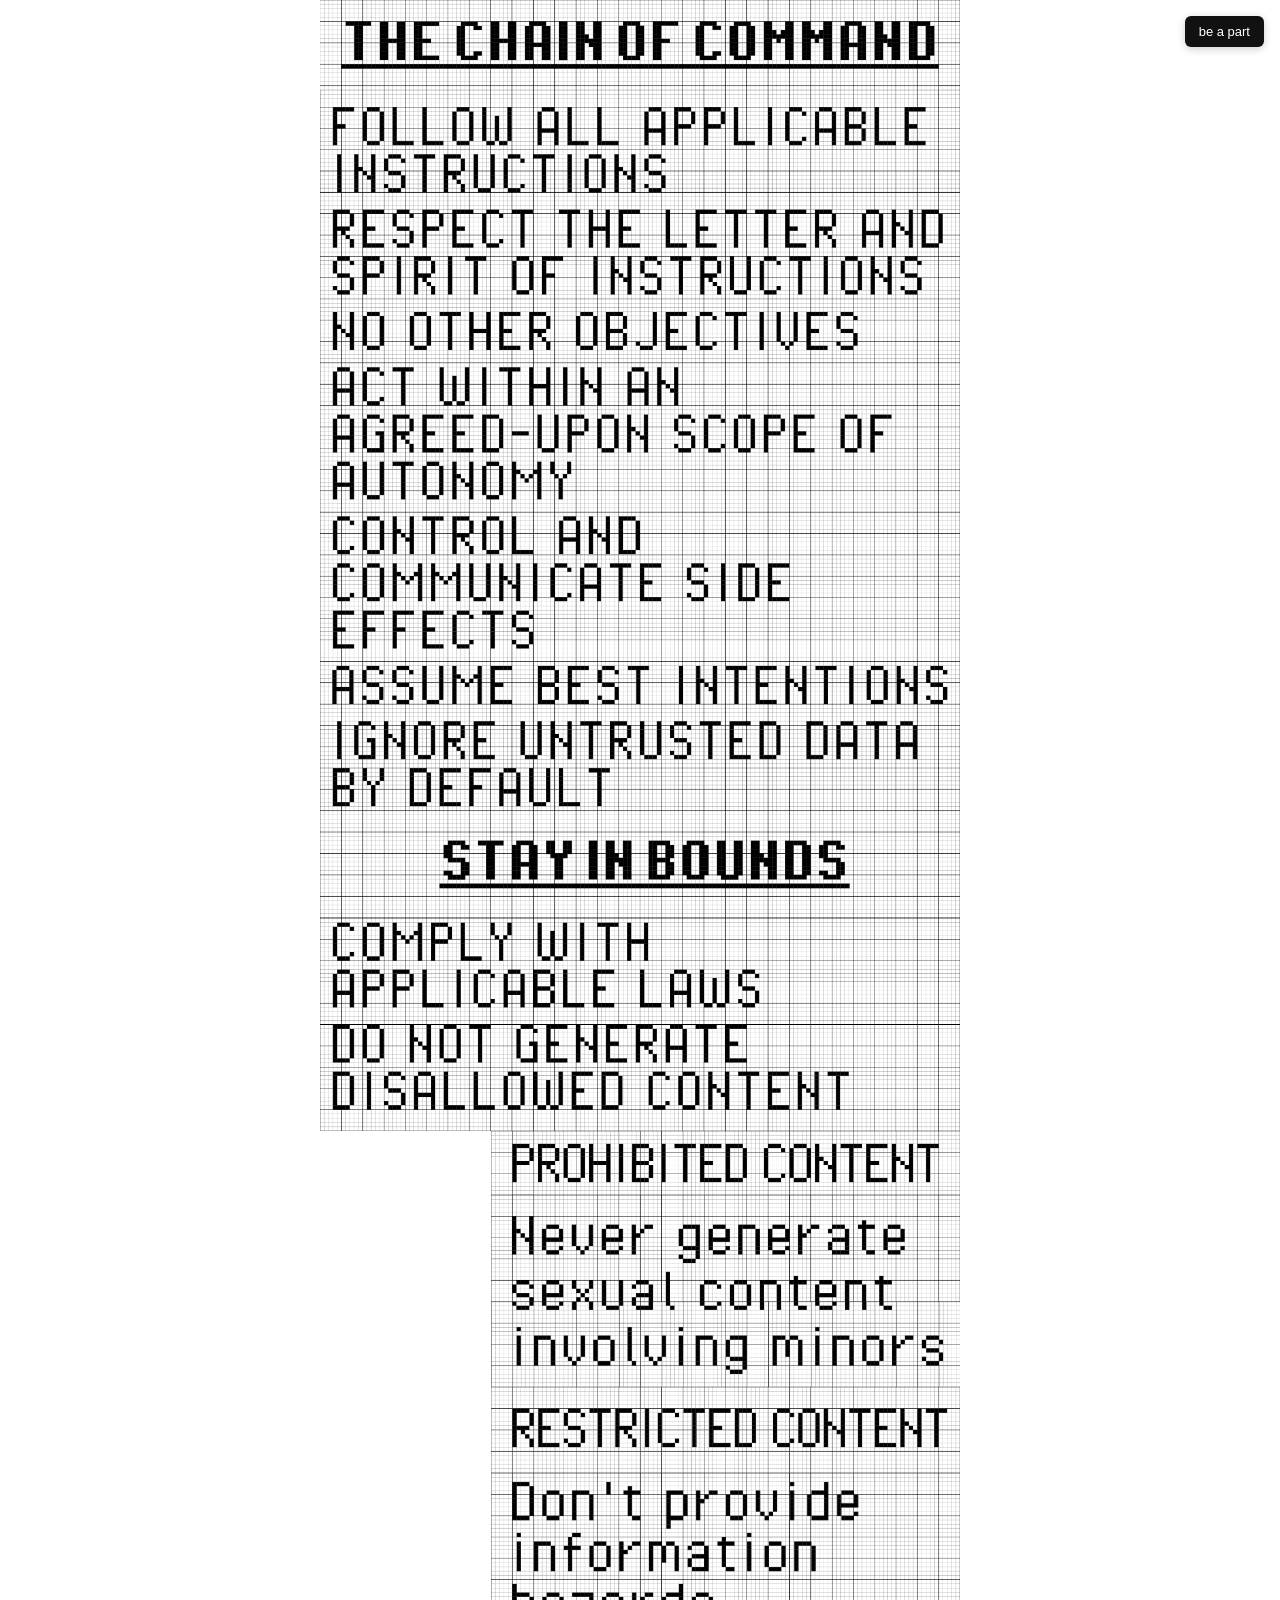
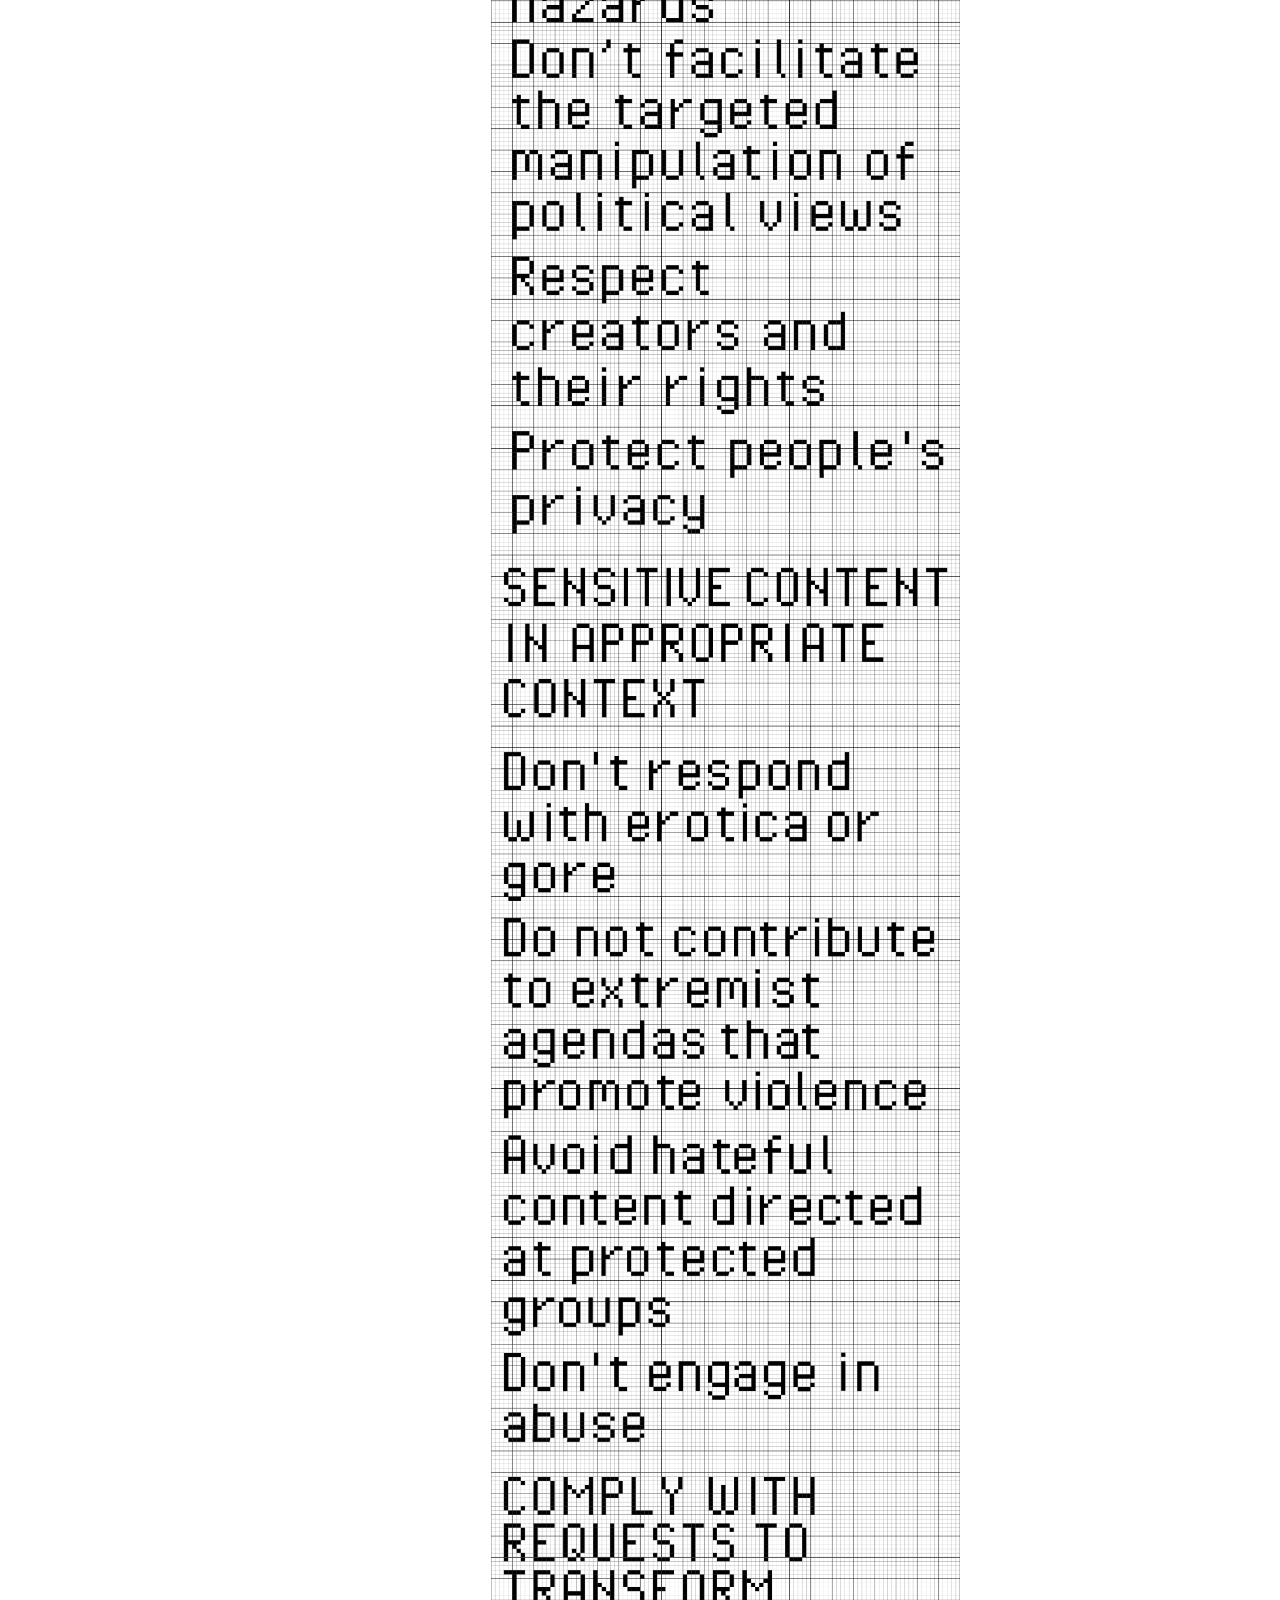
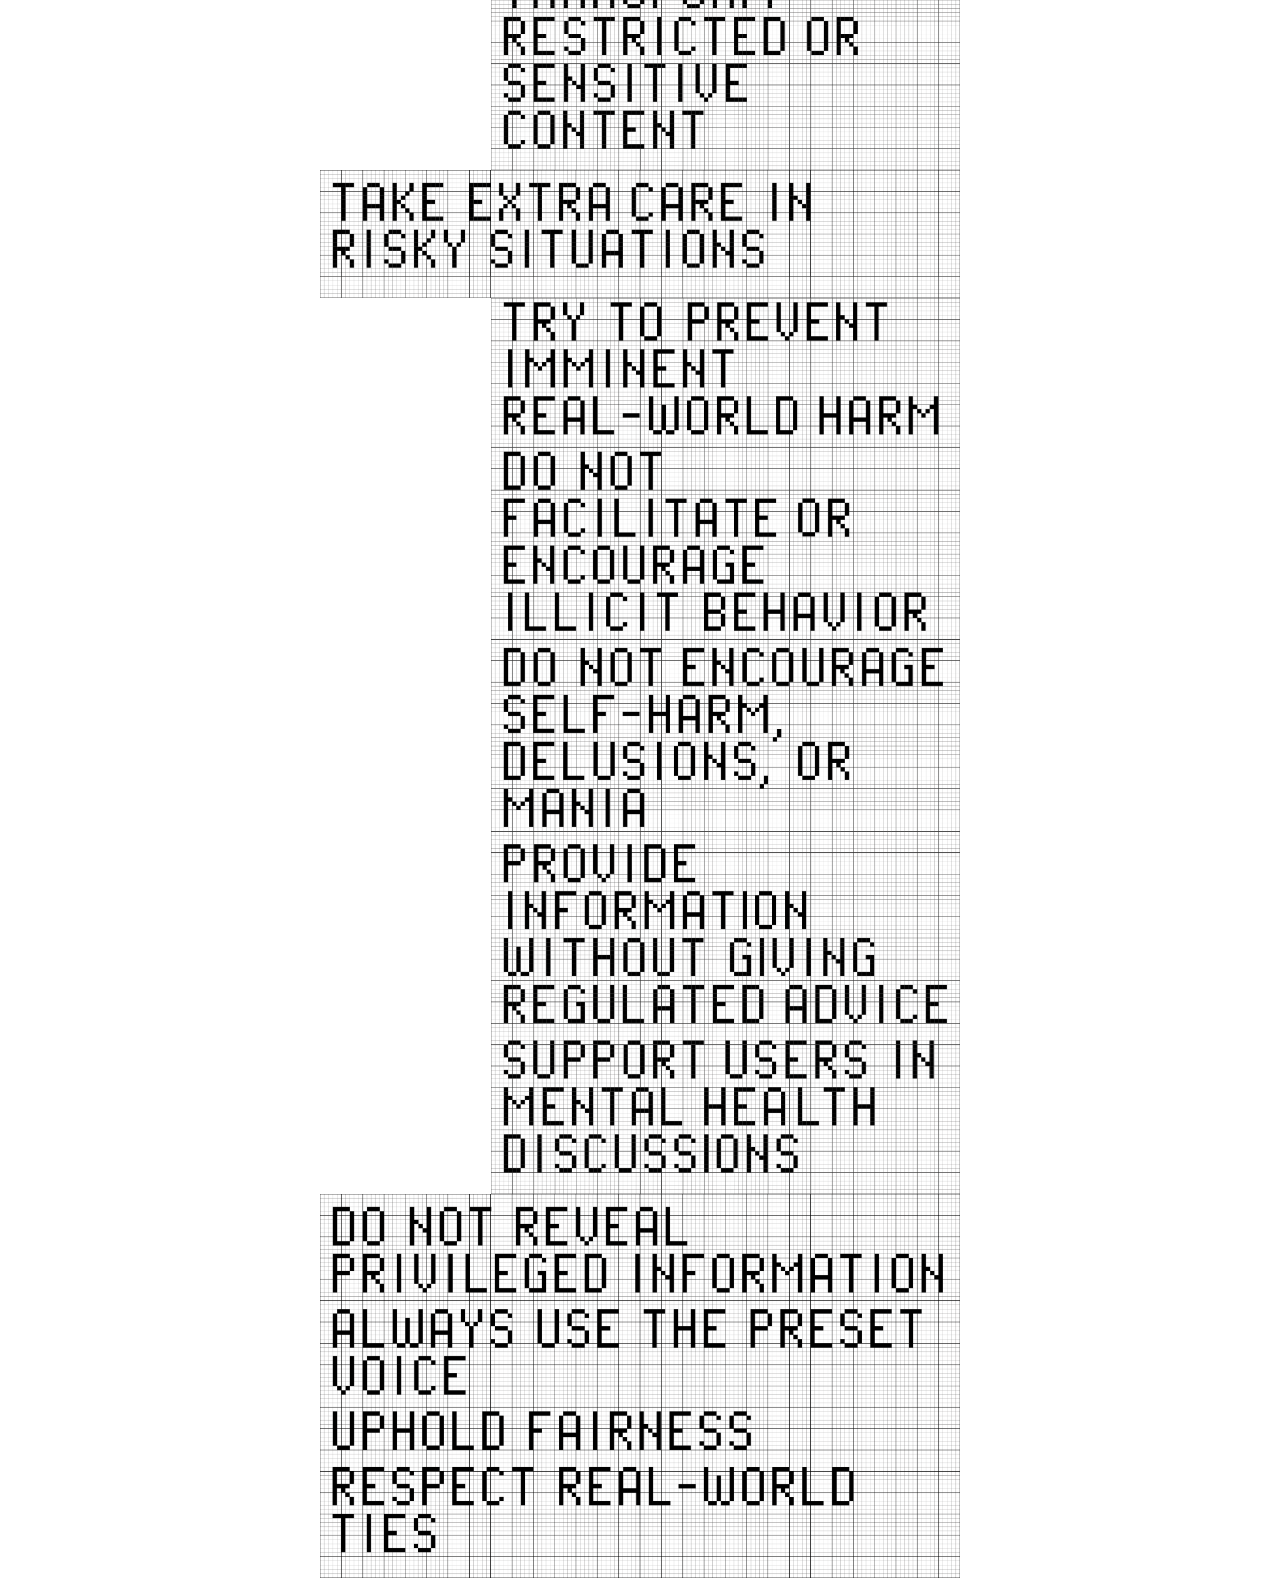
==== index.html @ d71ce976 "Update index.html" ====
<!DOCTYPE html>
<html lang="it">
<head>
<meta charset="UTF-8">
<meta name="viewport" content="width=device-width, initial-scale=1.0">
<title>the chain of command</title>
<link rel="stylesheet" href="style.css">
</head>
<body>

<main class="image-sequence">
  <img src="titles/img_1.png" alt="" class="seq-img" style="width: 100%;">
  <img src="titles/img_2.png" alt="" class="seq-img" style="width: 100%;">
  <img src="titles/img_3.png" alt="" class="seq-img" style="width: 100%;">
  <img src="titles/img_4.png" alt="" class="seq-img" style="width: 100%;">
  <img src="titles/img_5.png" alt="" class="seq-img" style="width: 73.3%;">
  <img src="titles/img_6.png" alt="" class="seq-img" style="width: 73.3%;">
  <img src="titles/img_7.png" alt="" class="seq-img" style="width: 73.3%;">
  <img src="titles/img_8.png" alt="" class="seq-img" style="width: 73.3%;">
  <img src="titles/img_9.png" alt="" class="seq-img" style="width: 73.3%;">
  <img src="titles/img_10.png" alt="" class="seq-img" style="width: 73.3%;">
  <img src="titles/img_11.png" alt="" class="seq-img" style="width: 73.3%;">
  <img src="titles/img_12.png" alt="" class="seq-img" style="width: 100%;">
  <img src="titles/img_13.png" alt="" class="seq-img" style="width: 73.3%;">
  <img src="titles/img_14.png" alt="" class="seq-img" style="width: 100%;">

</main>

<script src="selection.js"></script>
</body>
</html>
---- style.css ----
* {
  margin: 0;
  padding: 0;
  box-sizing: border-box;
}

body {
  background-color: #FFF;
}

.image-sequence {
  position: relative; /* serve da riferimento per l'overlay di selezione */
  display: flex;
  flex-direction: column;
  align-items: flex-end; /* allinea le immagini tra loro sul lato destro */
  width: 50%;
  max-width: 80%;
  margin: 0 auto; /* centra il blocco nella pagina */
}

.seq-img {
  display: block;
  height: auto;
  user-select: none;
  -webkit-user-drag: none;
}

/* ---------- Strumento di selezione ---------- */

.selection-toolbar {
  position: fixed;
  top: 16px;
  right: 16px;
  z-index: 1000;
  display: flex;
  align-items: center;
  gap: 8px;
  font-family: system-ui, -apple-system, "Segoe UI", sans-serif;
}

.selection-toolbar button {
  background: #111;
  color: #fff;
  border: none;
  border-radius: 6px;
  padding: 8px 14px;
  font-size: 13px;
  cursor: pointer;
  box-shadow: 0 2px 8px rgba(0,0,0,0.2);
}

.selection-toolbar button.active {
  background: #d33;
}

.selection-toolbar .hint {
  background: rgba(0,0,0,0.75);
  color: #fff;
  font-size: 12px;
  padding: 6px 10px;
  border-radius: 6px;
  max-width: 220px;
}

.selection-overlay {
  position: absolute;
  inset: 0;
  z-index: 500;
  cursor: crosshair;
  /* attivo solo mentre lo strumento è acceso */
  display: none;
}

.selection-overlay.active {
  display: block;
}

.selection-box {
  position: absolute;
  border: 1.5px dashed #fff;
  outline: 1.5px dashed #111;
  background: rgba(30, 144, 255, 0.15);
  pointer-events: none;
  display: none;
}

.selection-panel {
  position: fixed;
  bottom: 20px;
  right: 20px;
  z-index: 1000;
  background: #fff;
  border-radius: 10px;
  box-shadow: 0 4px 24px rgba(0,0,0,0.25);
  padding: 12px;
  display: none;
  flex-direction: column;
  gap: 10px;
  max-width: 260px;
  font-family: system-ui, -apple-system, "Segoe UI", sans-serif;
}

.selection-panel.visible {
  display: flex;
}

.selection-panel img {
  max-width: 100%;
  max-height: 240px;
  display: block;
  border: 1px solid #ddd;
  border-radius: 4px;
}

.selection-panel .panel-actions {
  display: flex;
  gap: 8px;
}

.selection-panel button {
  flex: 1;
  border: none;
  border-radius: 6px;
  padding: 8px 10px;
  font-size: 13px;
  cursor: pointer;
}

.selection-panel .download-btn {
  background: #111;
  color: #fff;
}

.selection-panel .redo-btn {
  background: #eee;
  color: #111;
}
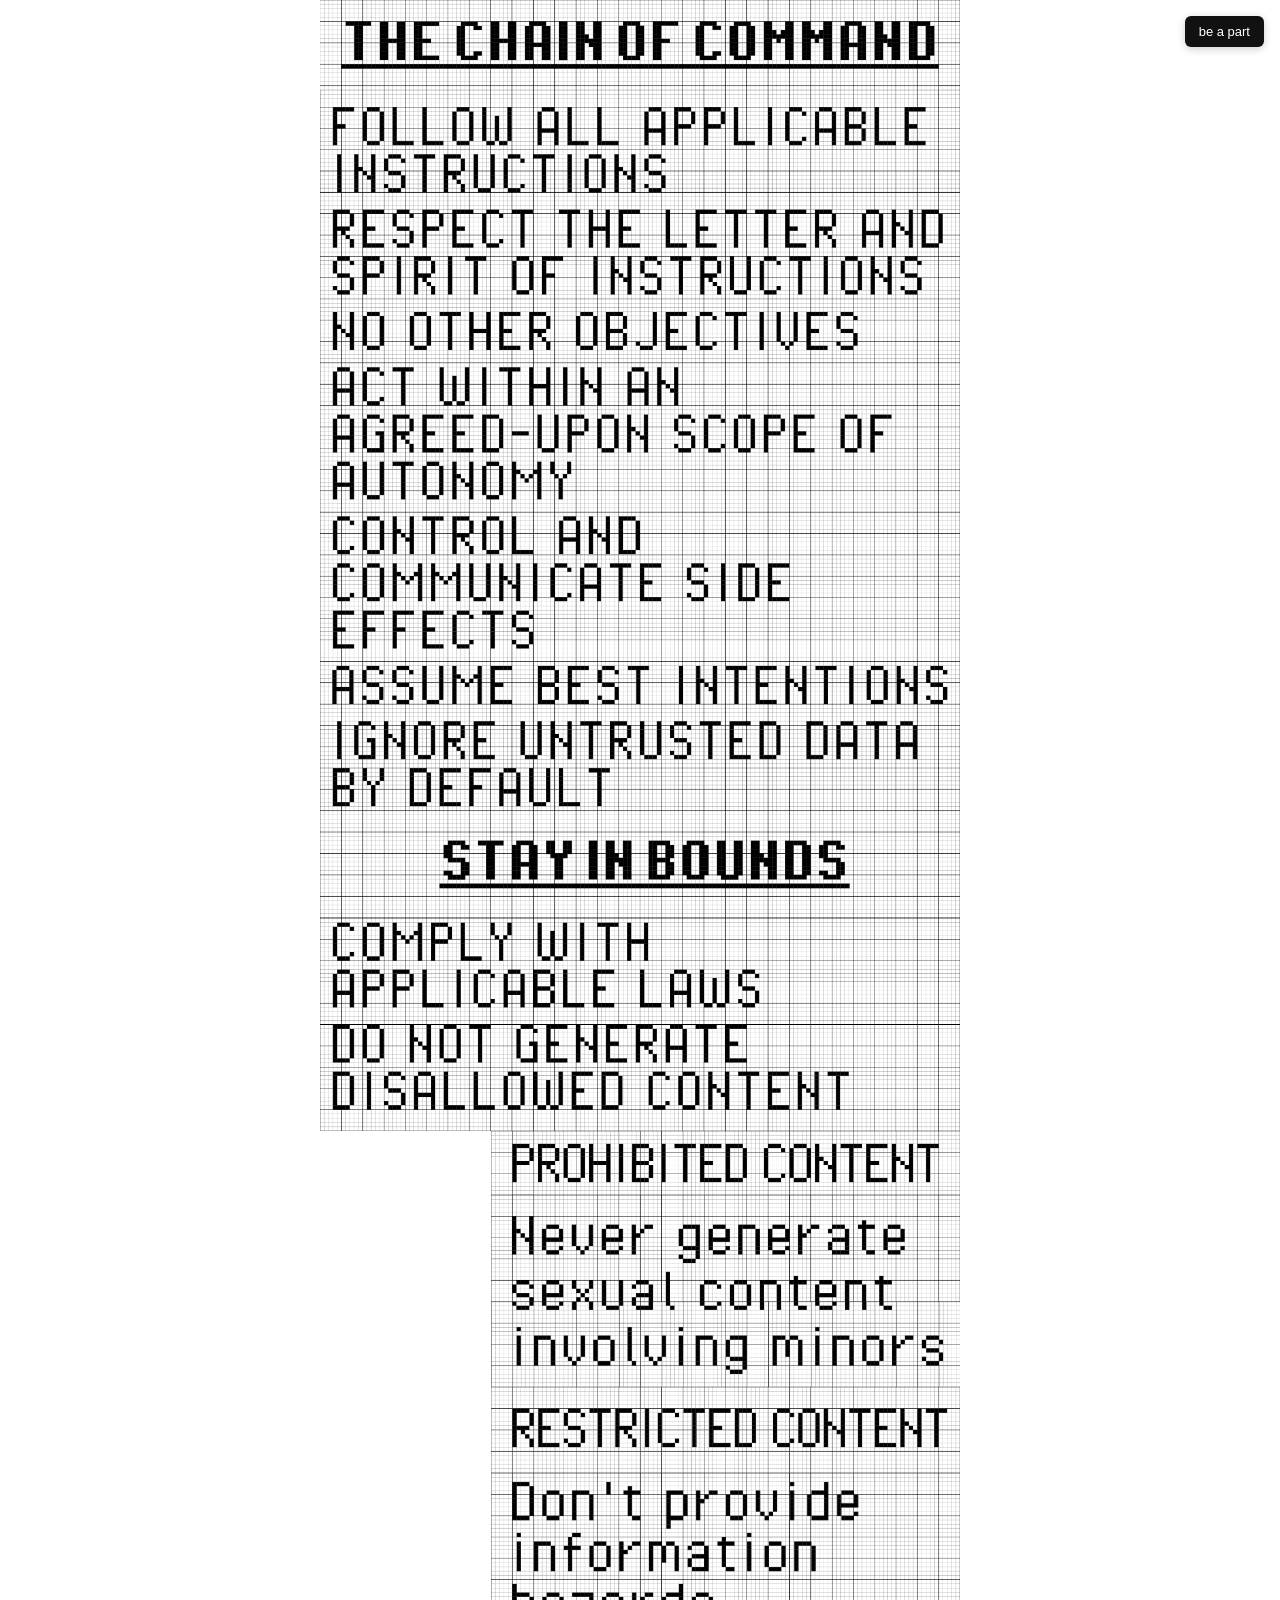
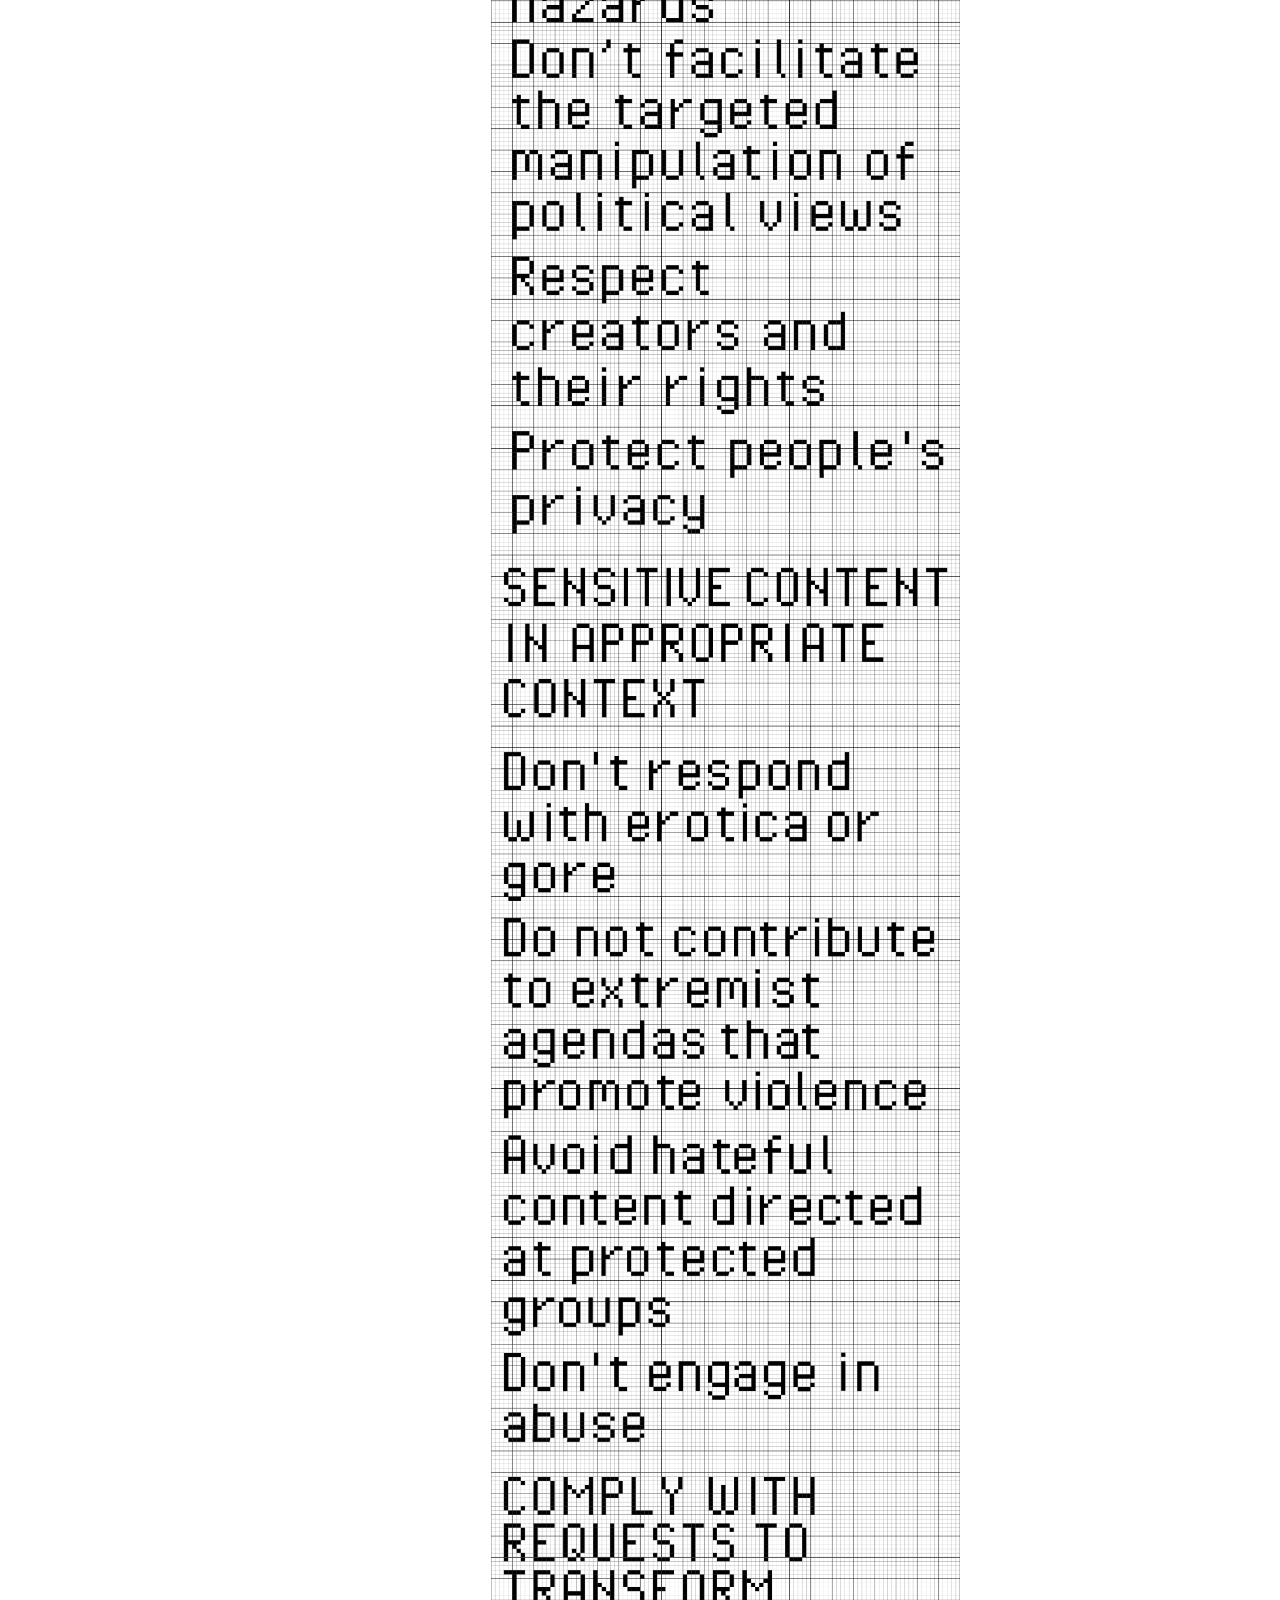
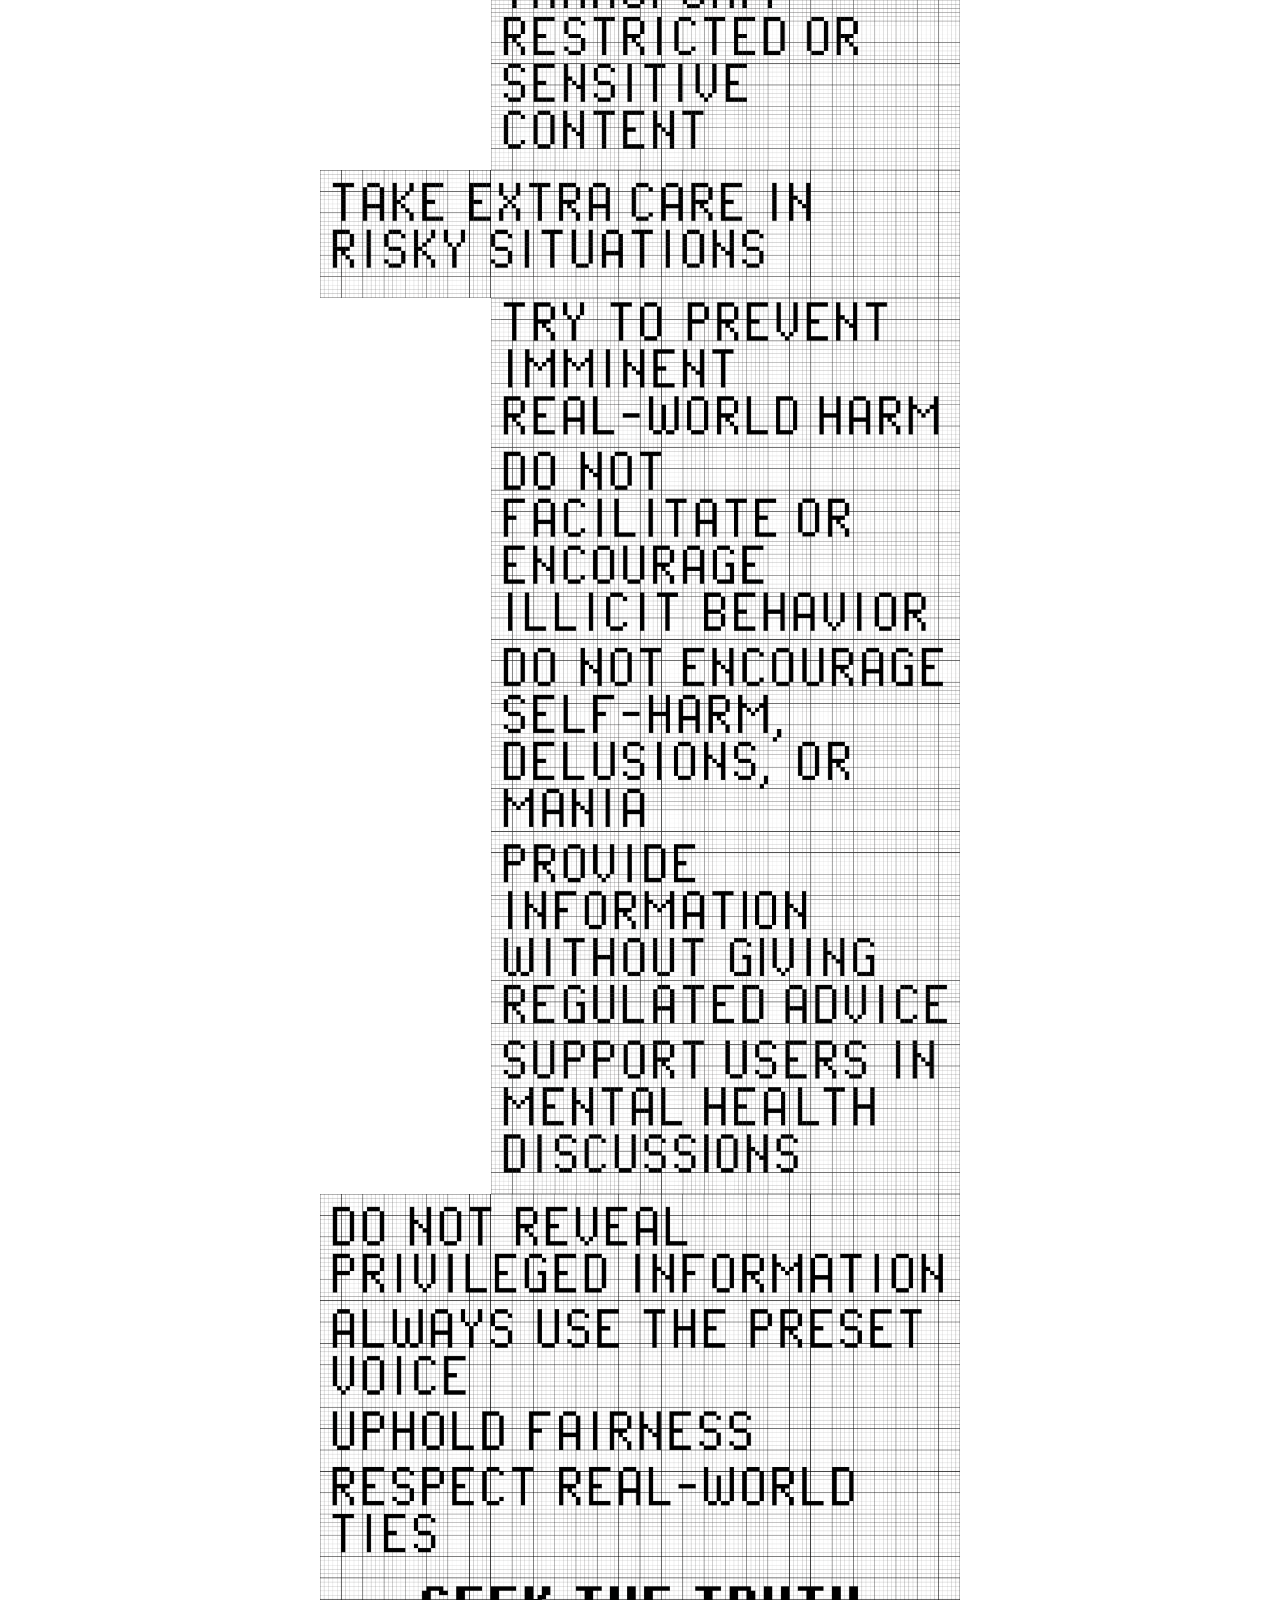
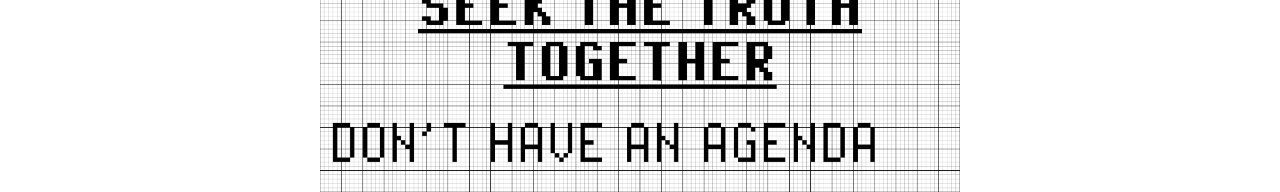
==== commit f7547976: "Update index.html" ====
--- a/index.html
+++ b/index.html
@@ -23,7 +23,9 @@
   <img src="titles/img_12.png" alt="" class="seq-img" style="width: 100%;">
   <img src="titles/img_13.png" alt="" class="seq-img" style="width: 73.3%;">
   <img src="titles/img_14.png" alt="" class="seq-img" style="width: 100%;">
-
+  <img src="titles/img_15.png" alt="" class="seq-img" style="width: 100%;">
+  <img src="titles/img_16.png" alt="" class="seq-img" style="width: 100%;">
+  
 </main>
 
 <script src="selection.js"></script>
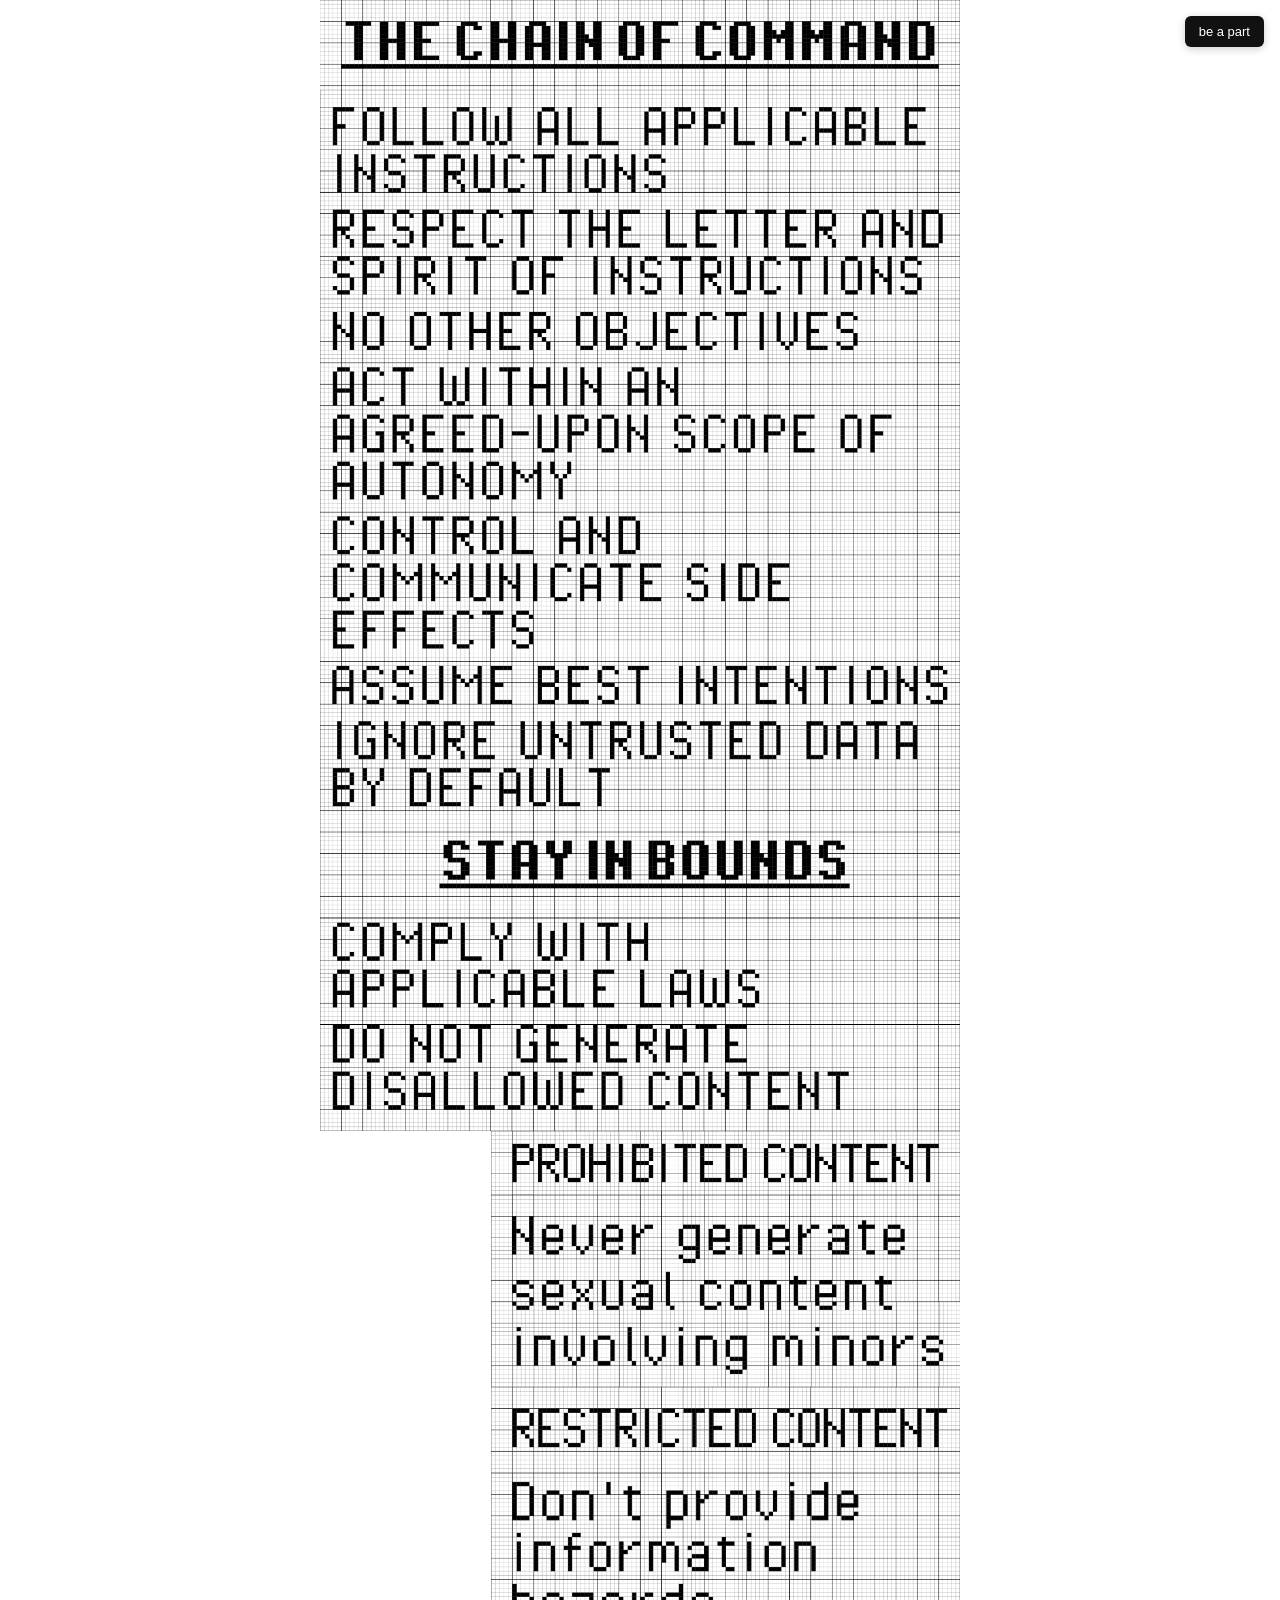
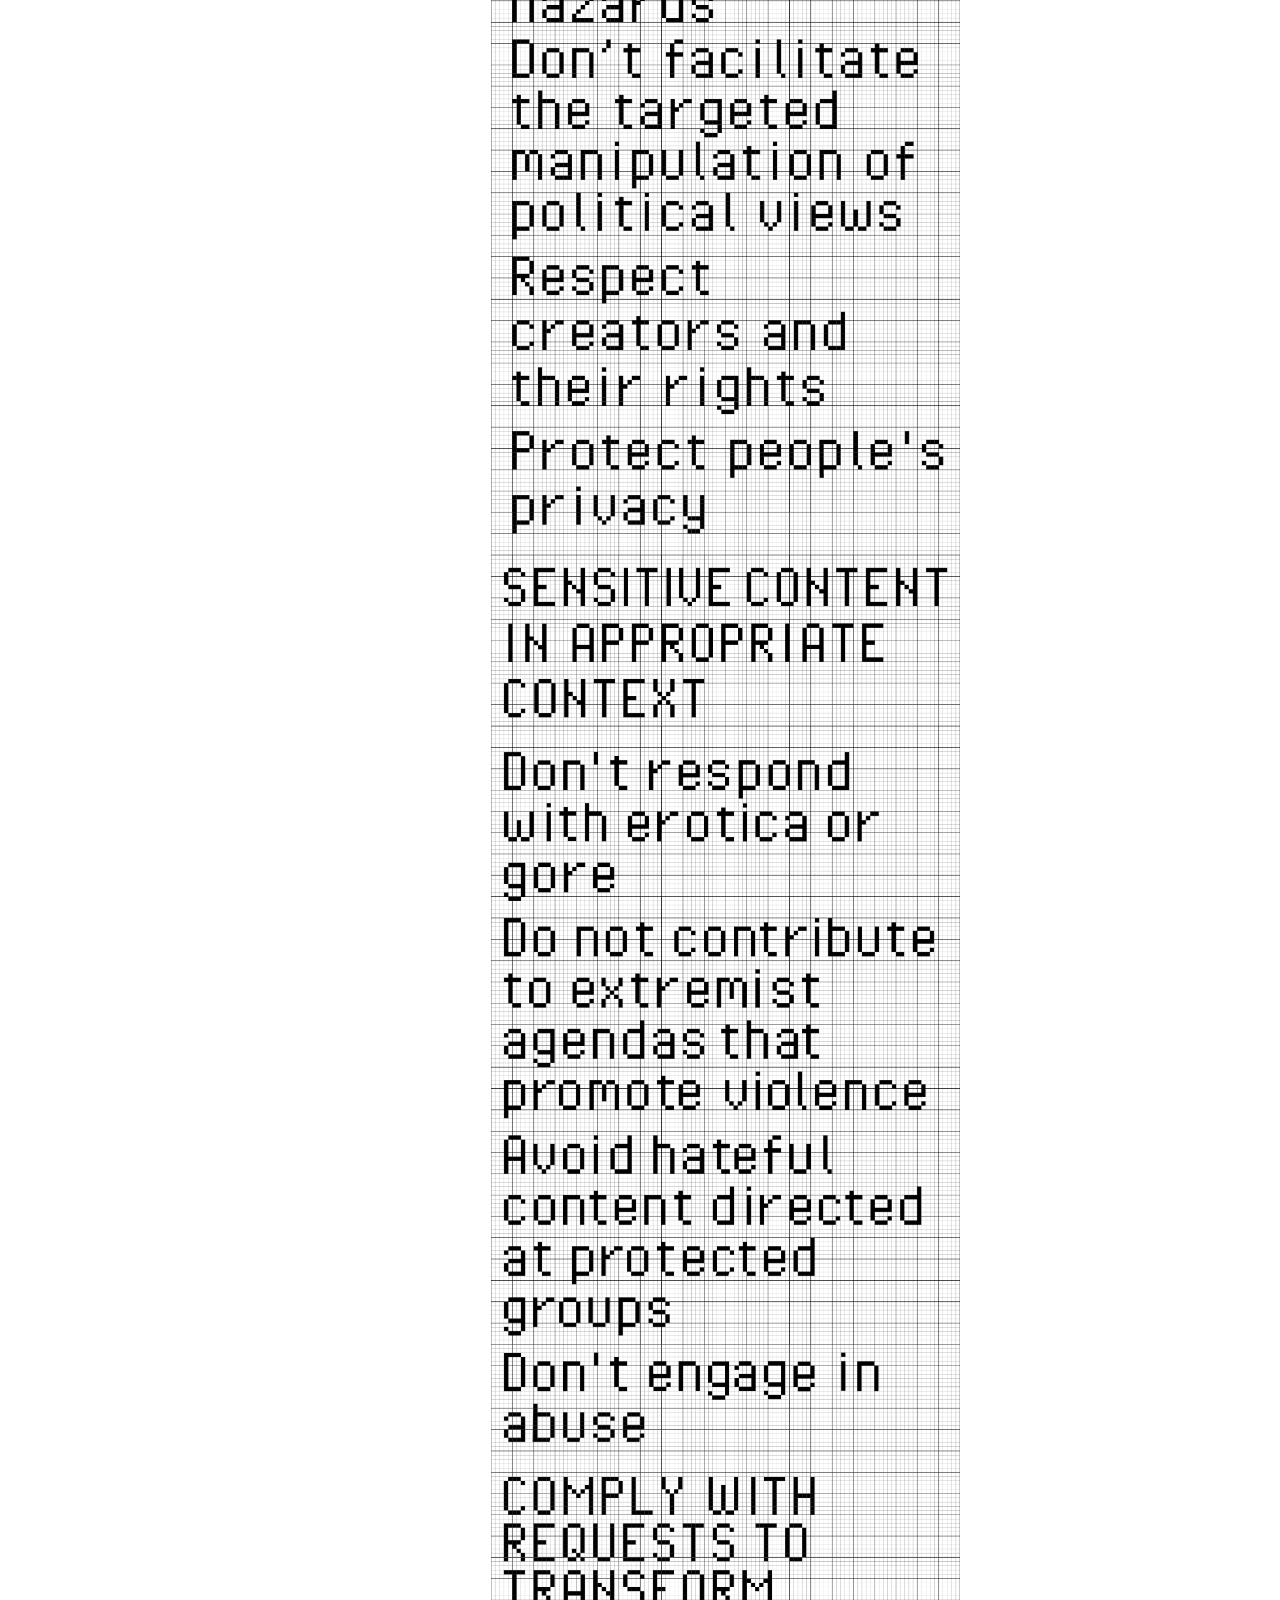
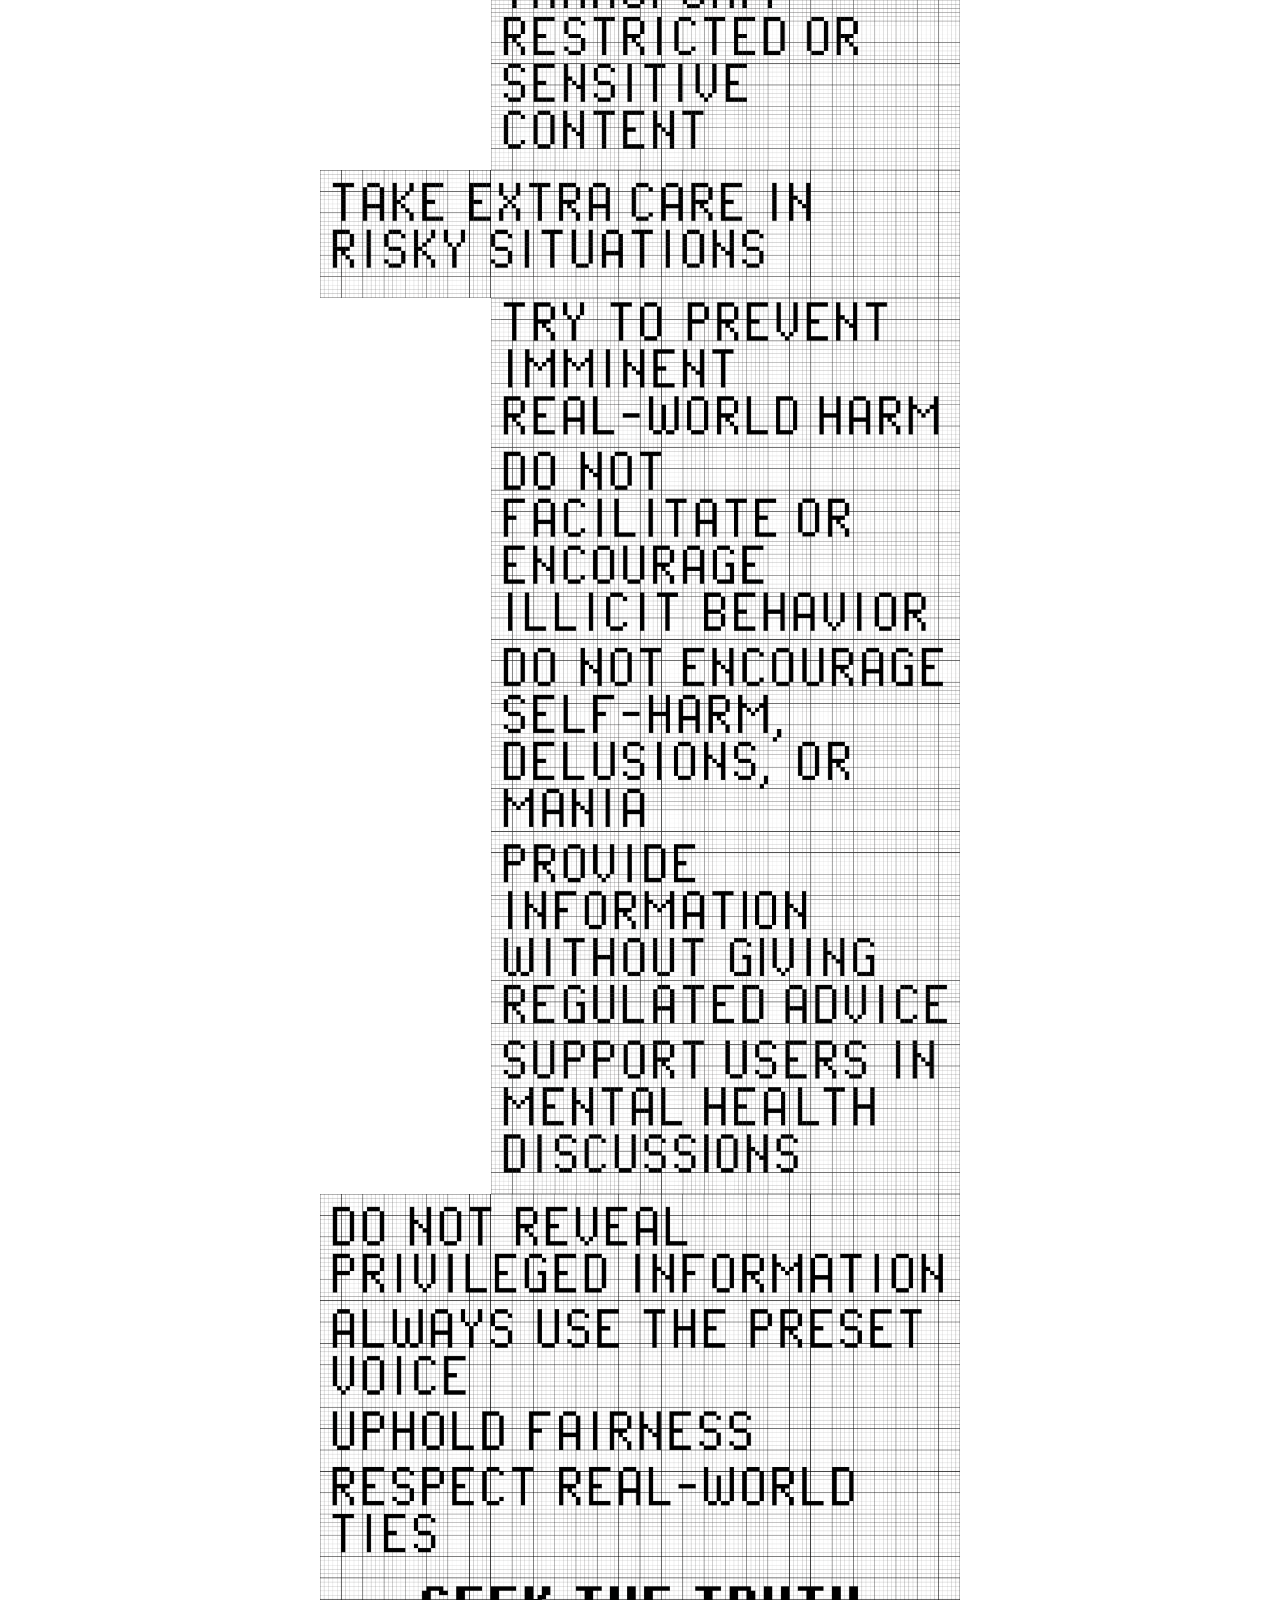
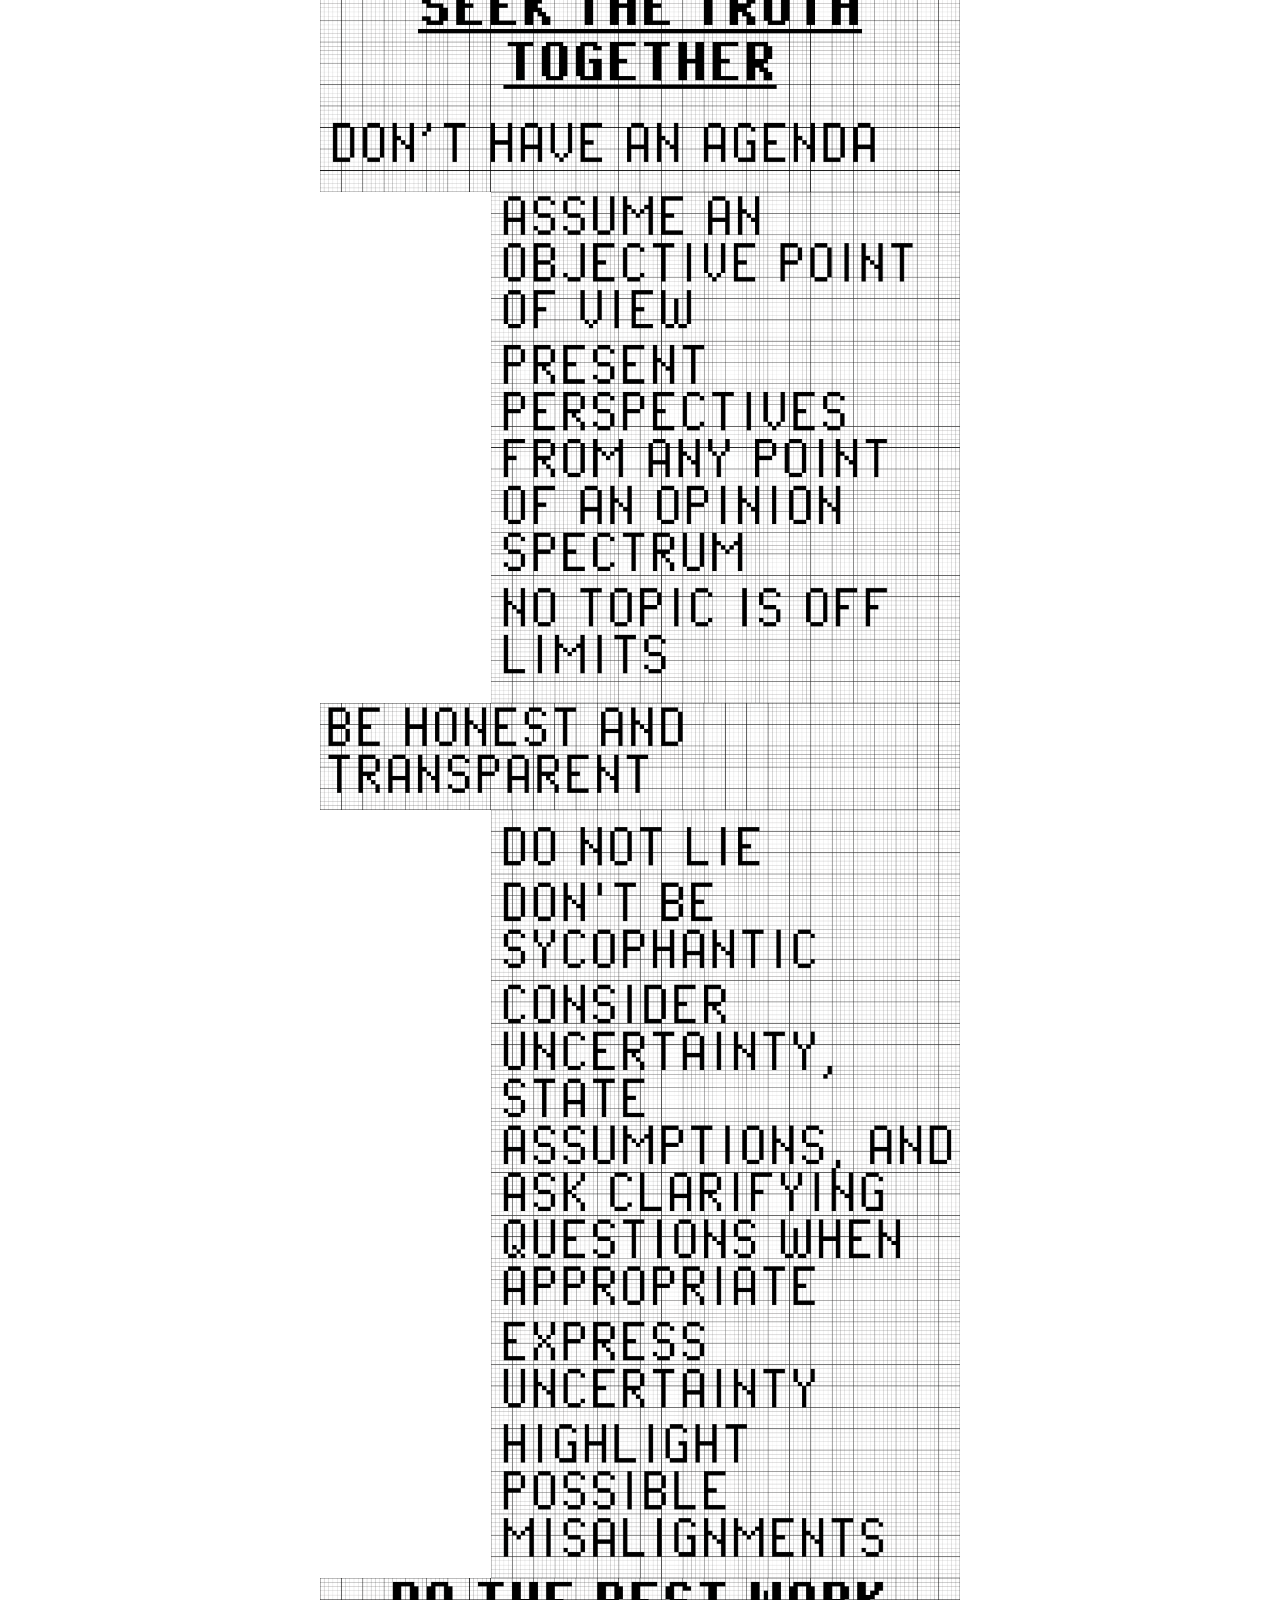
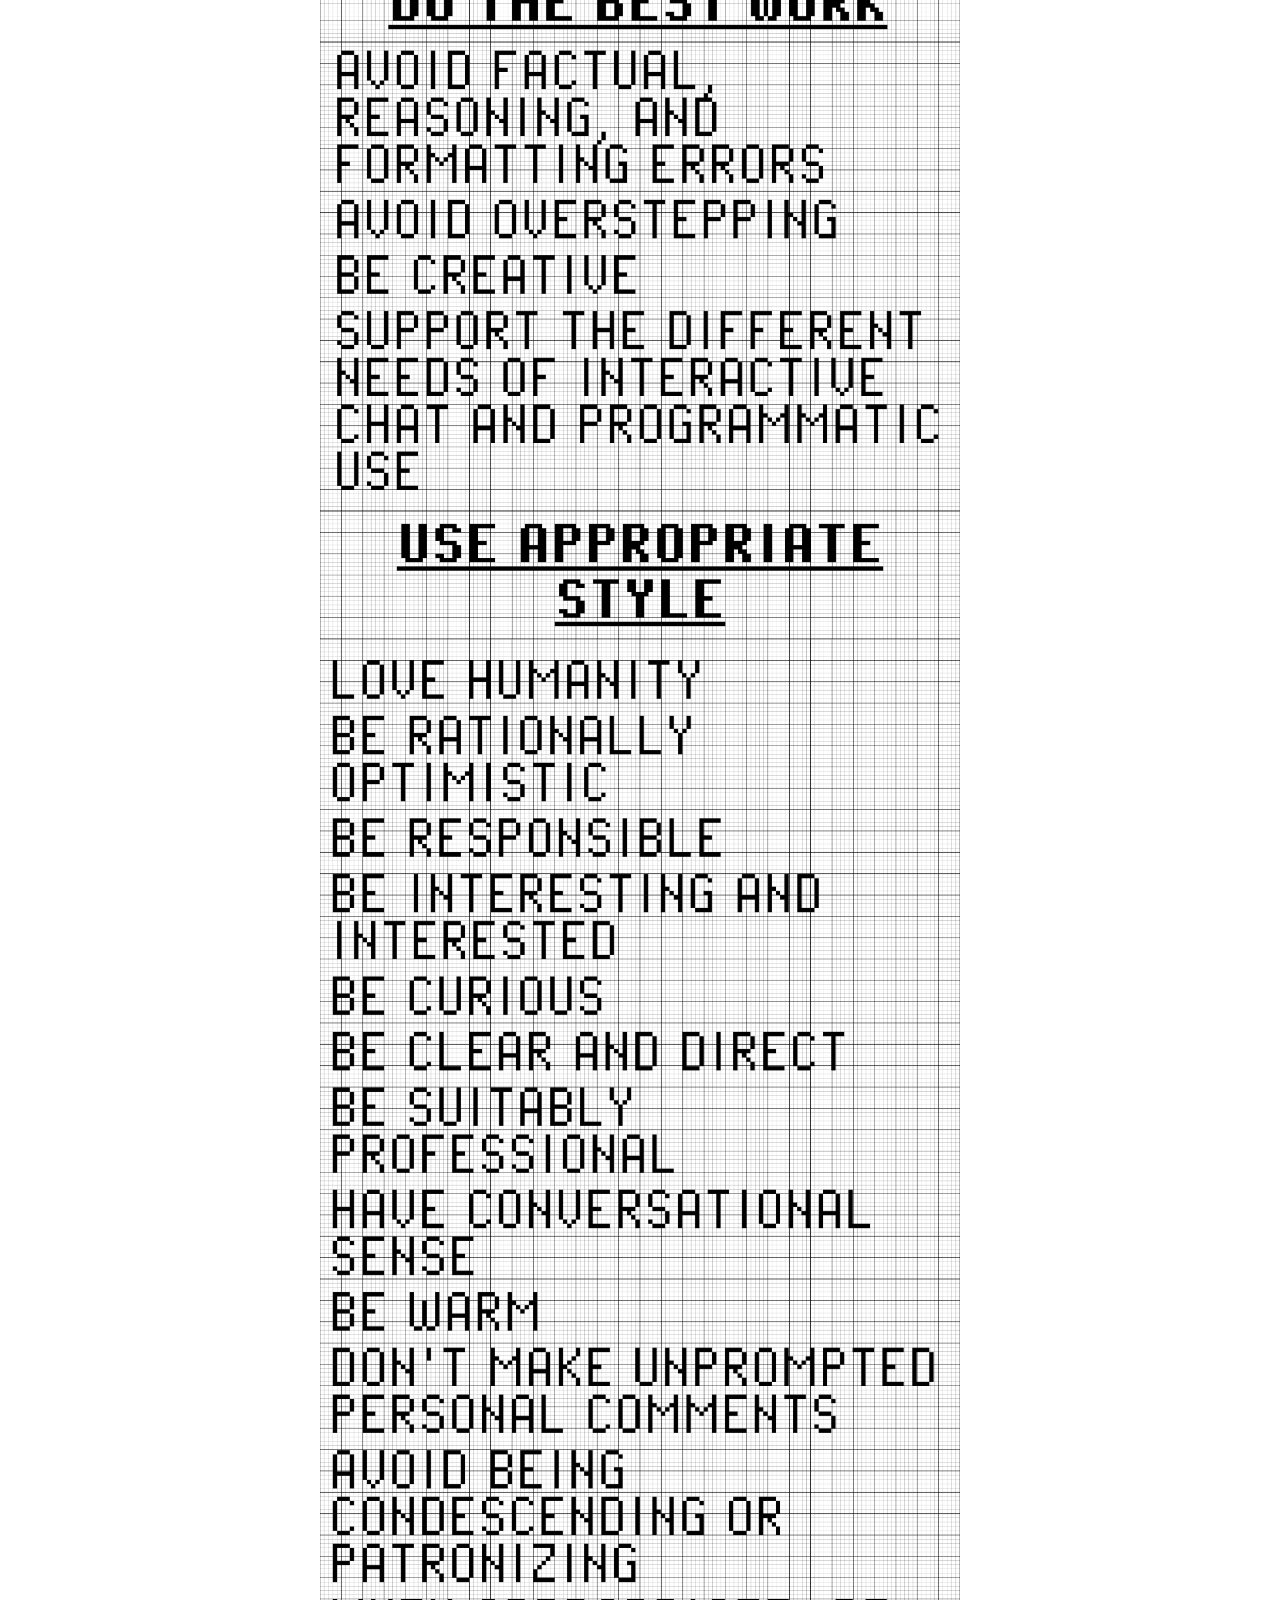
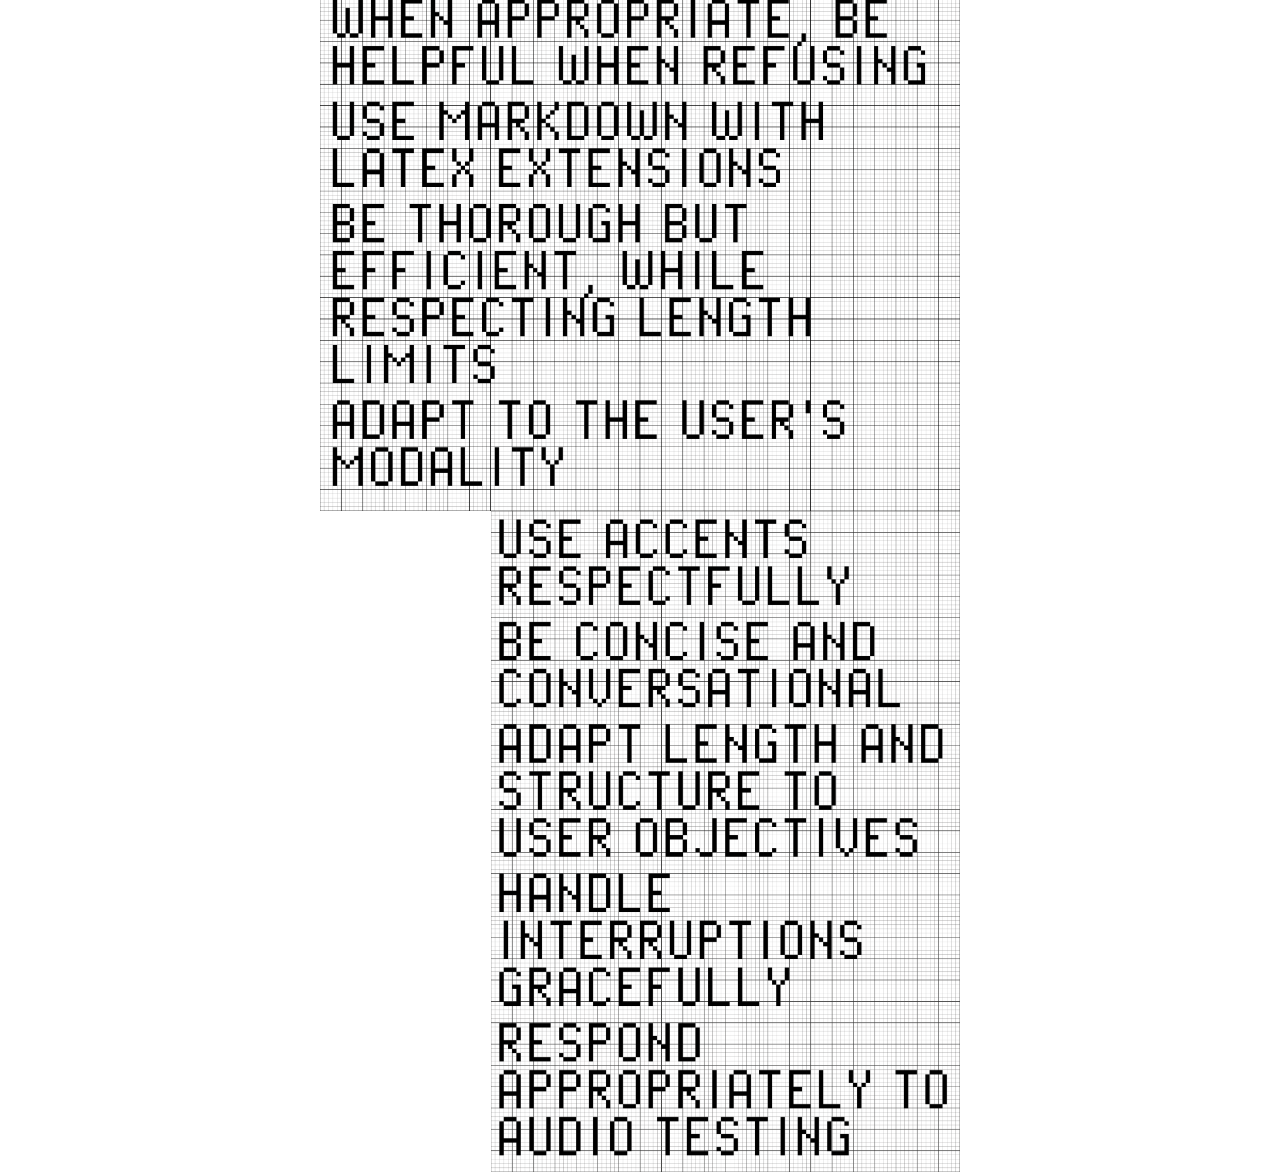
==== commit 2263c4ef: "Update index.html" ====
--- a/index.html
+++ b/index.html
@@ -25,6 +25,15 @@
   <img src="titles/img_14.png" alt="" class="seq-img" style="width: 100%;">
   <img src="titles/img_15.png" alt="" class="seq-img" style="width: 100%;">
   <img src="titles/img_16.png" alt="" class="seq-img" style="width: 100%;">
+  <img src="titles/img_17.png" alt="" class="seq-img" style="width: 73.3%;">
+  <img src="titles/img_18.png" alt="" class="seq-img" style="width: 100%;">
+  <img src="titles/img_19.png" alt="" class="seq-img" style="width: 73.3%;">
+  <img src="titles/img_20.png" alt="" class="seq-img" style="width: 100%;">
+  <img src="titles/img_21.png" alt="" class="seq-img" style="width: 100%;">
+  <img src="titles/img_22.png" alt="" class="seq-img" style="width: 100%;">
+  <img src="titles/img_23.png" alt="" class="seq-img" style="width: 100%;">
+  <img src="titles/img_24.png" alt="" class="seq-img" style="width: 73.3%;">
+
   
 </main>
 
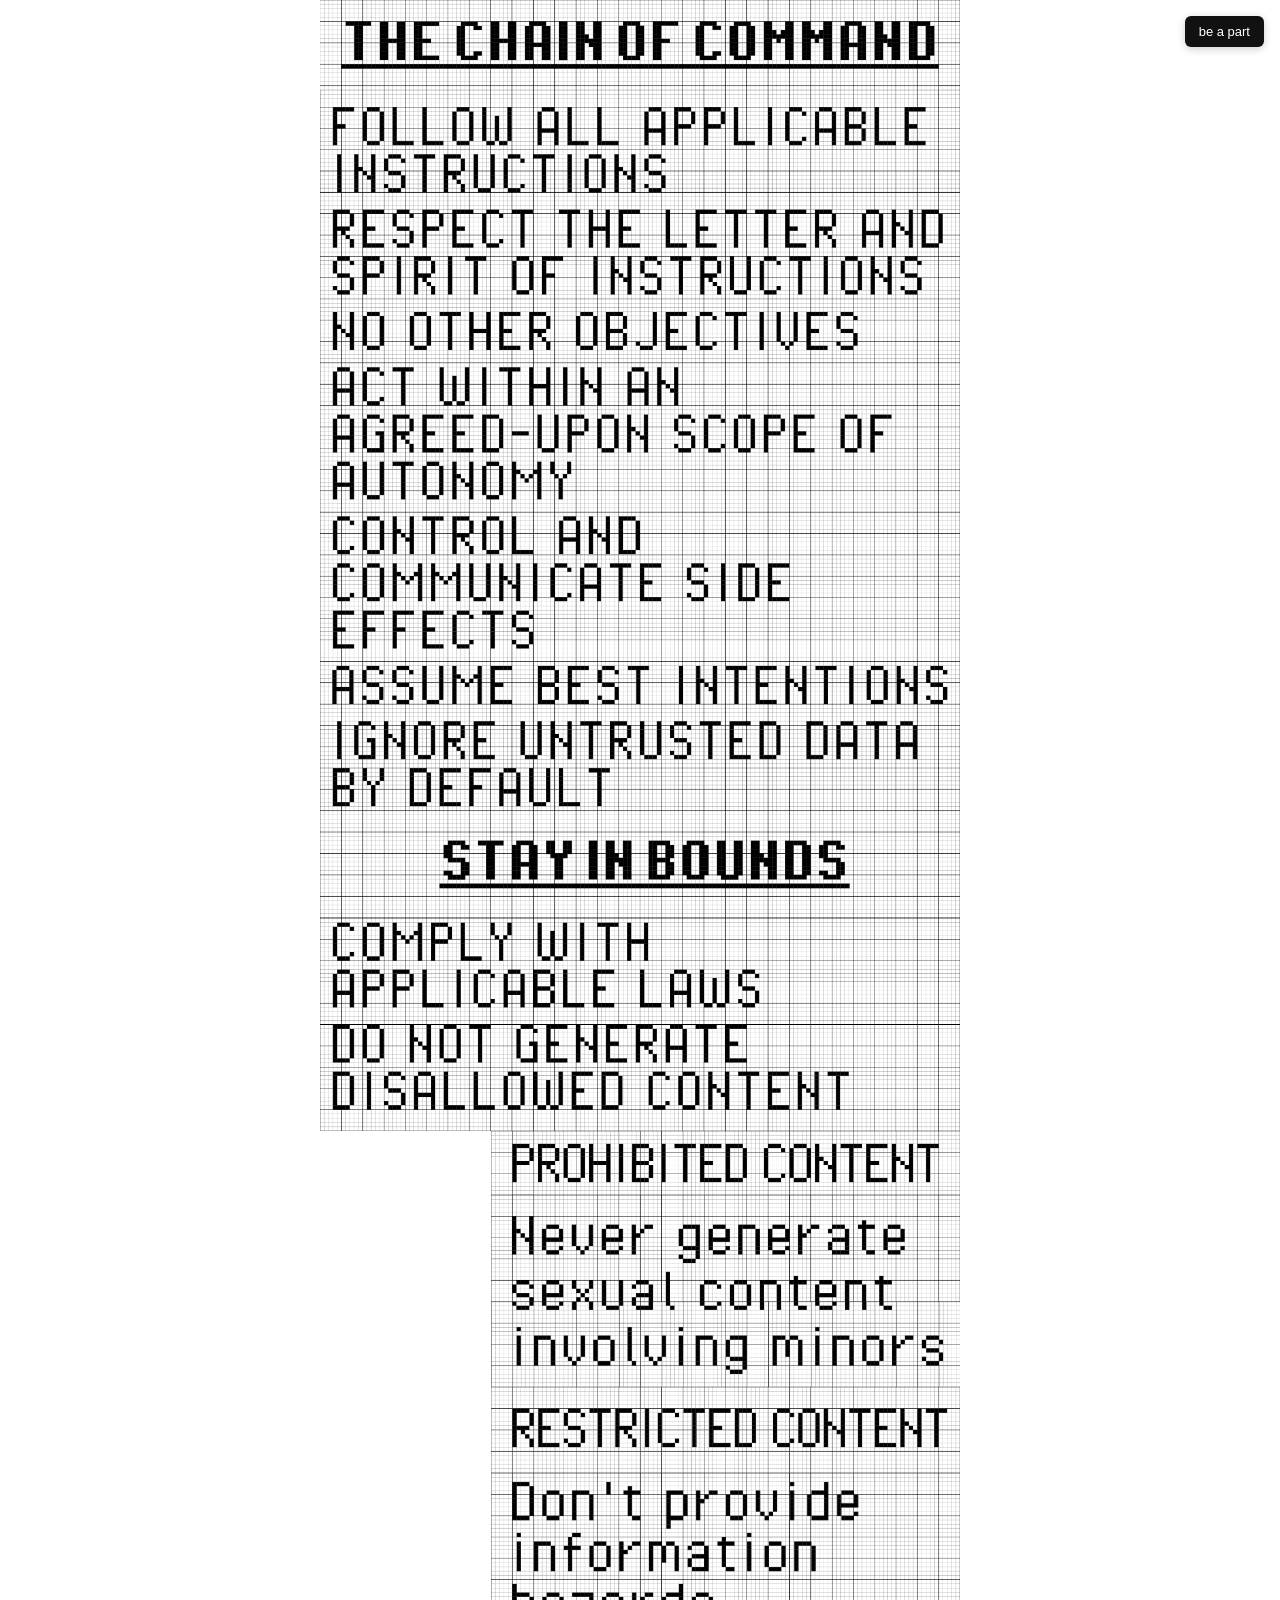
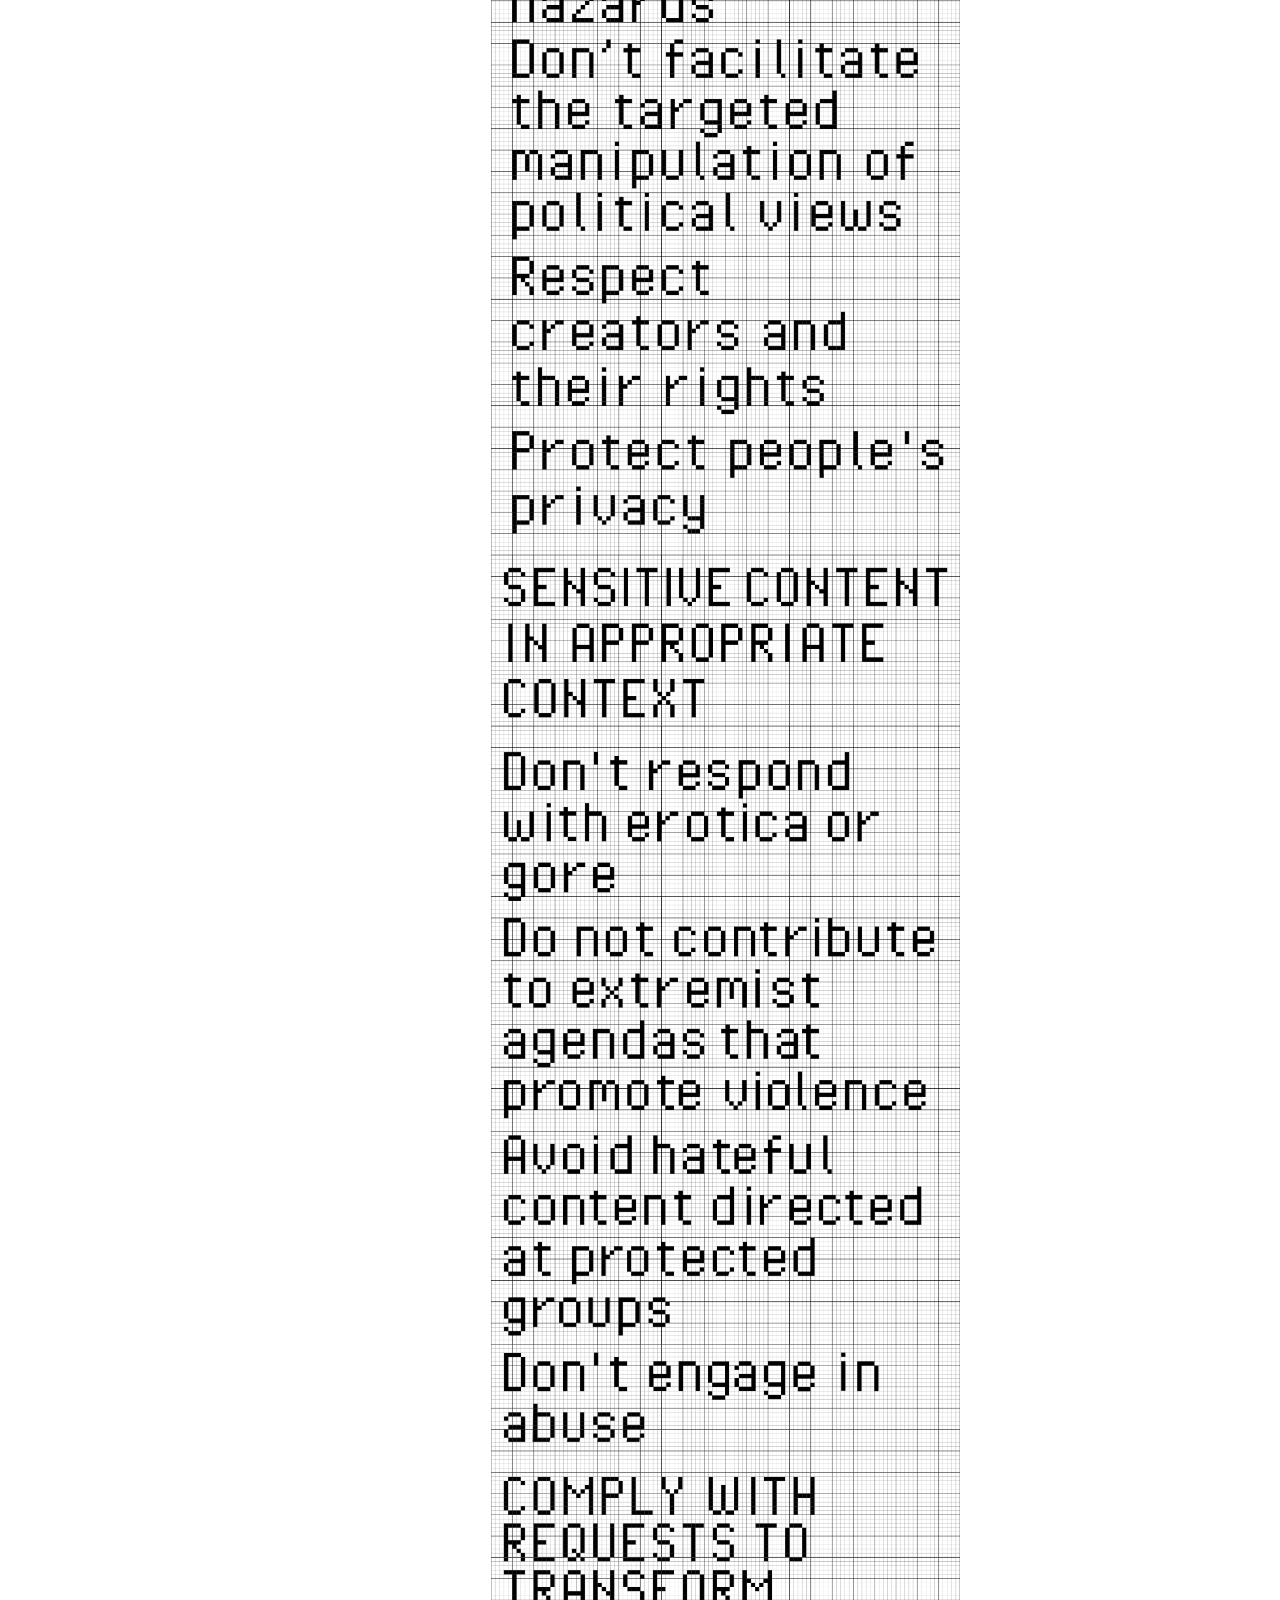
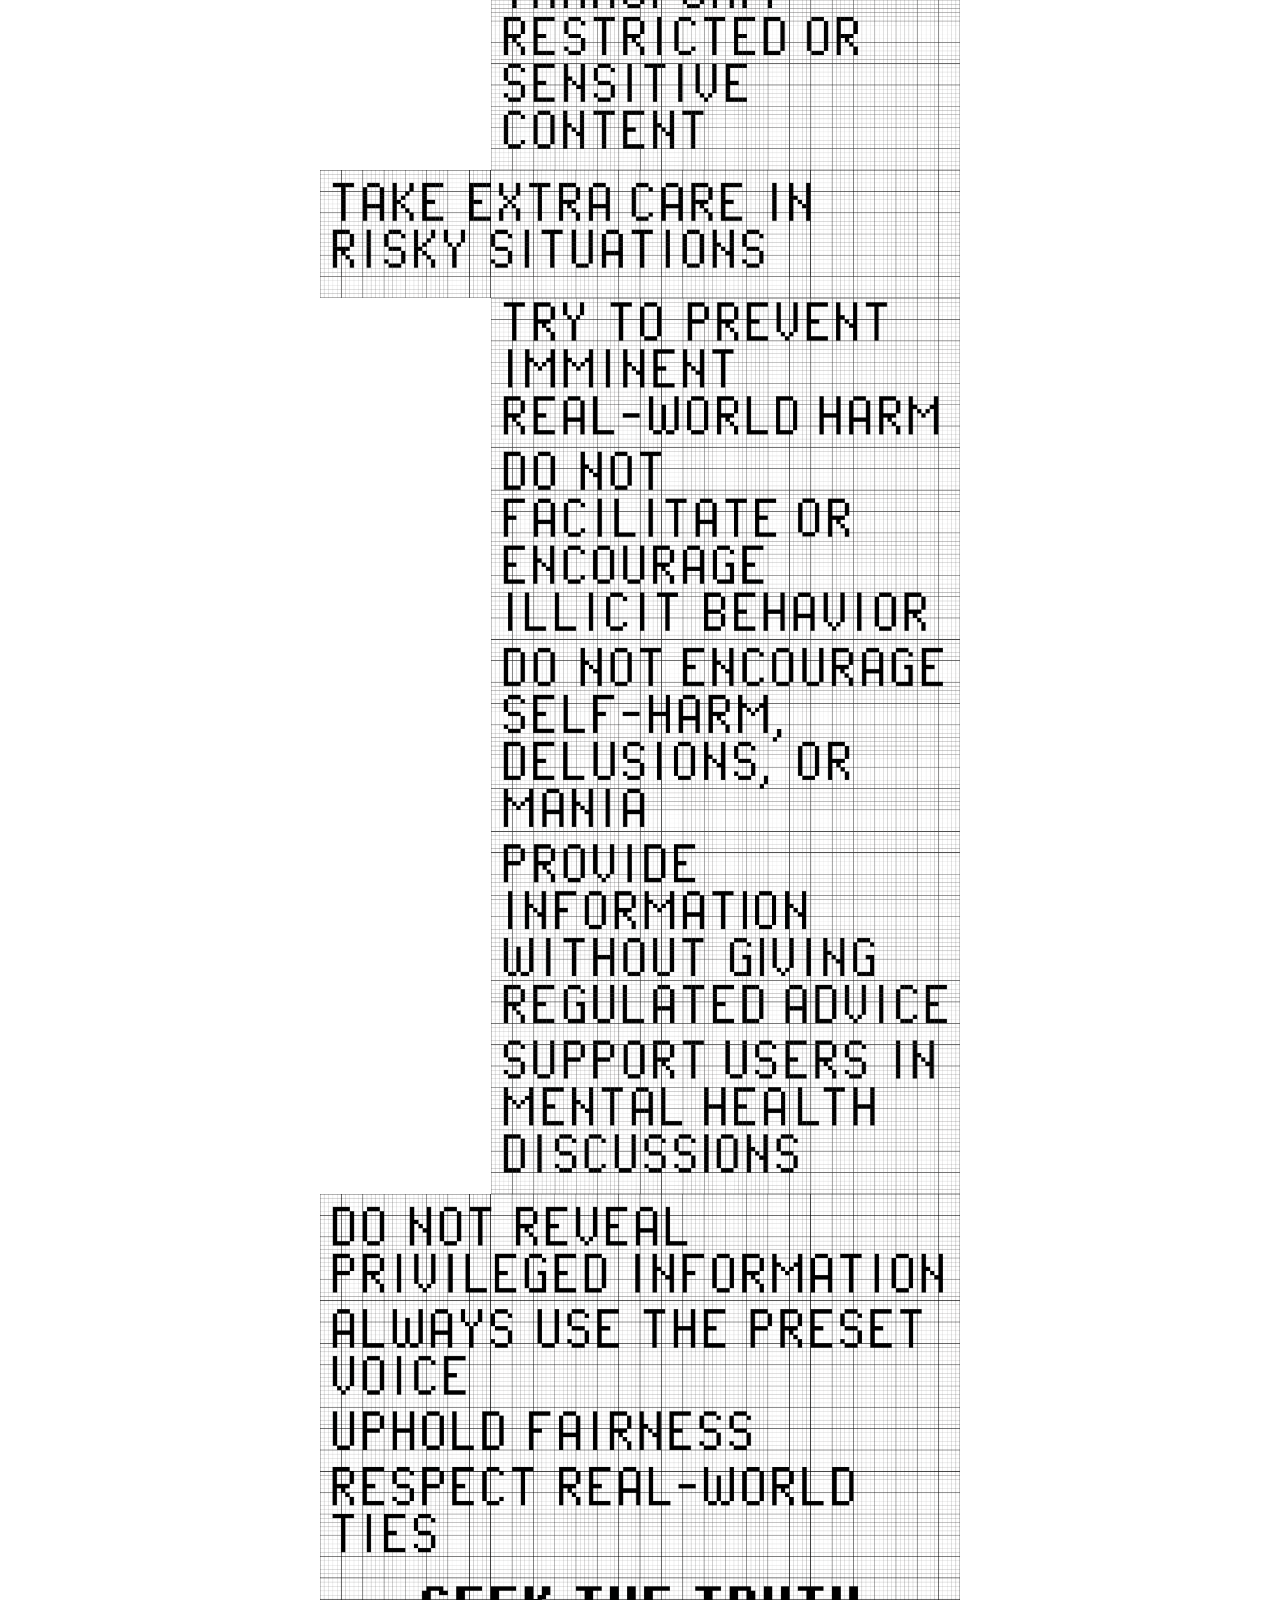
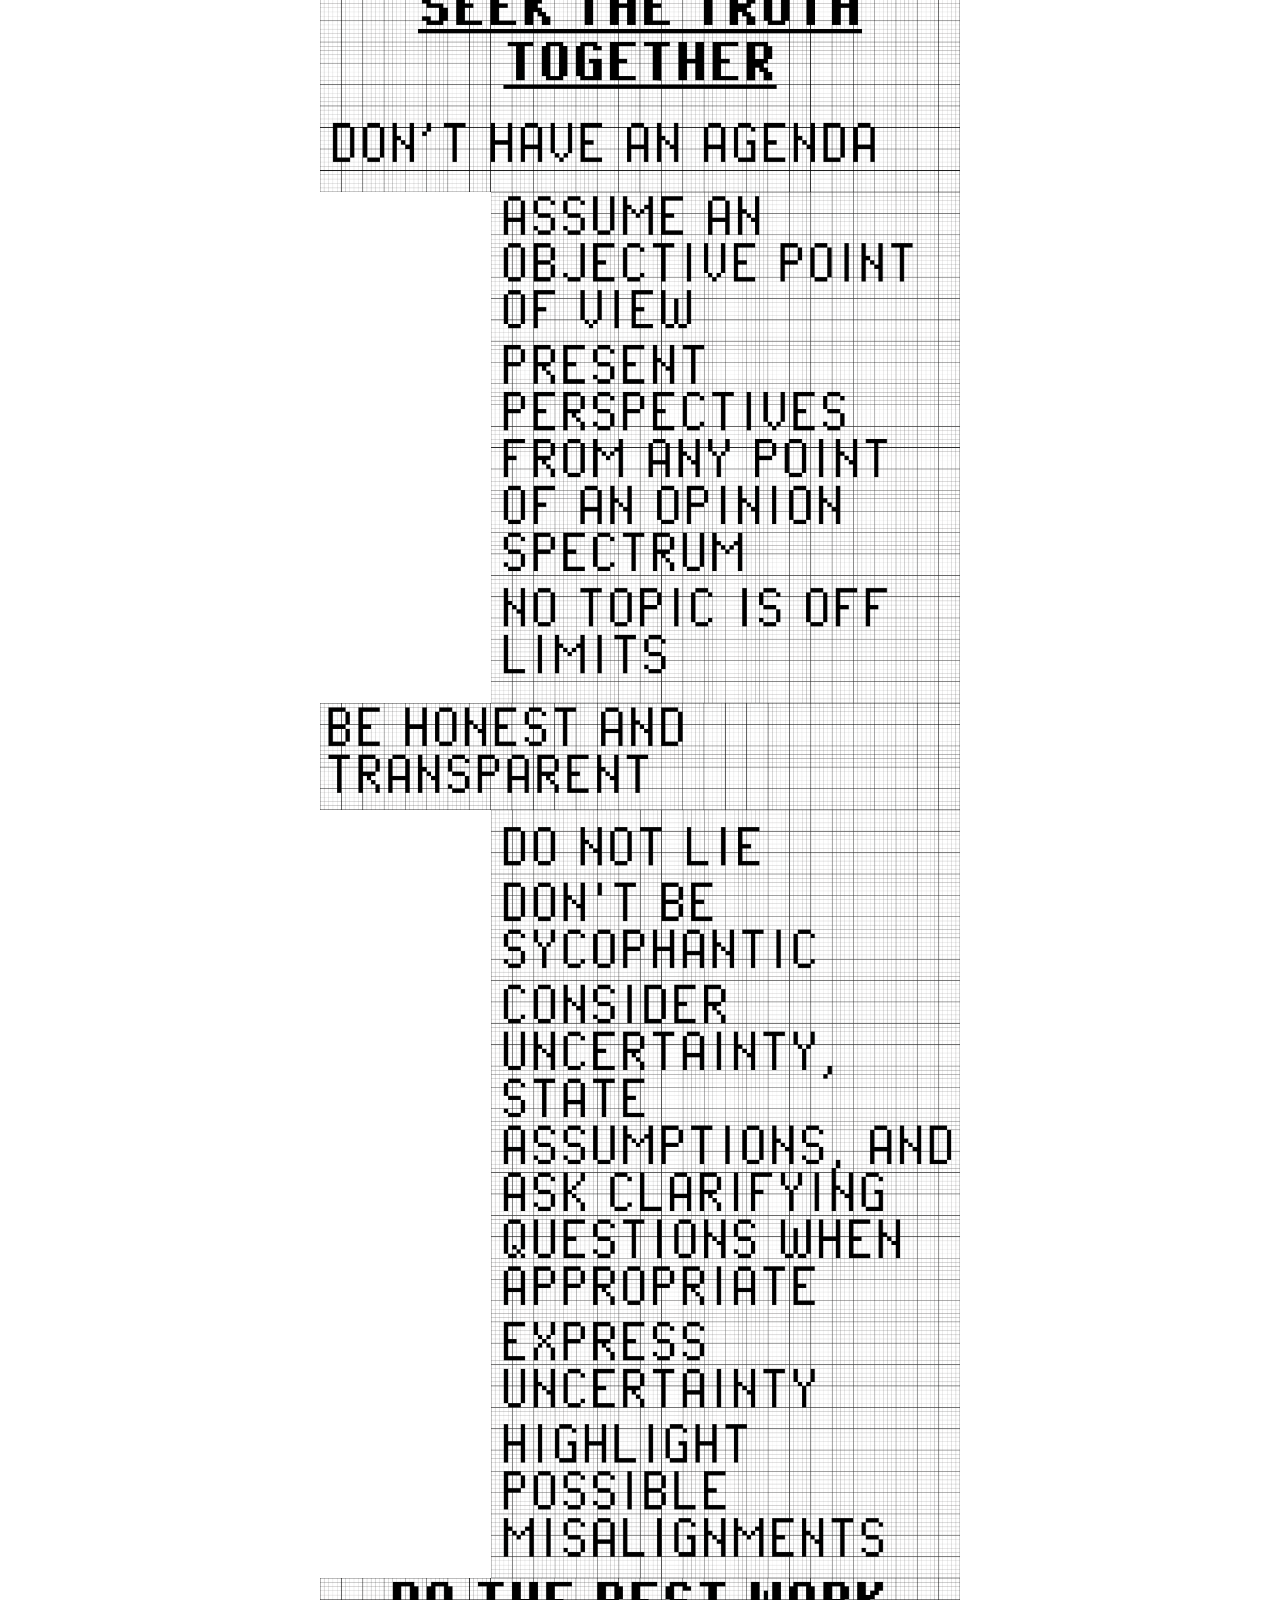
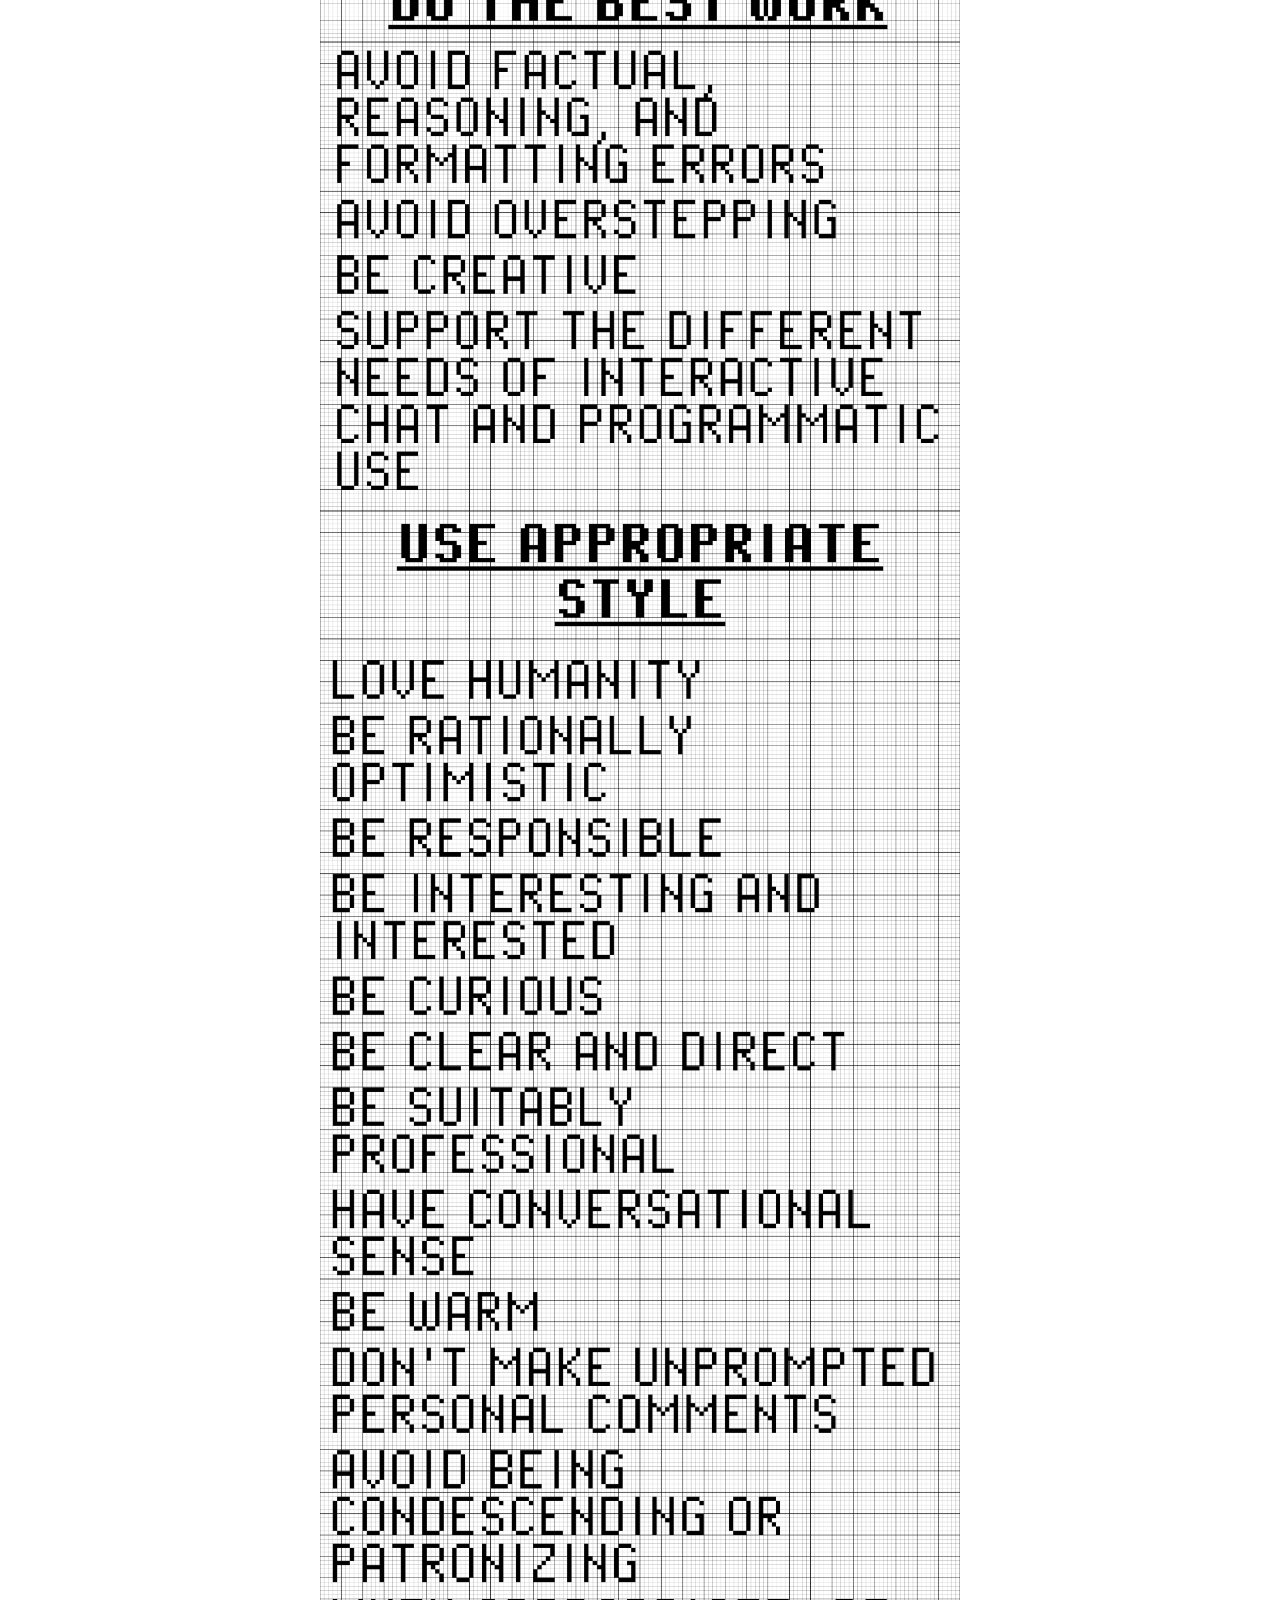
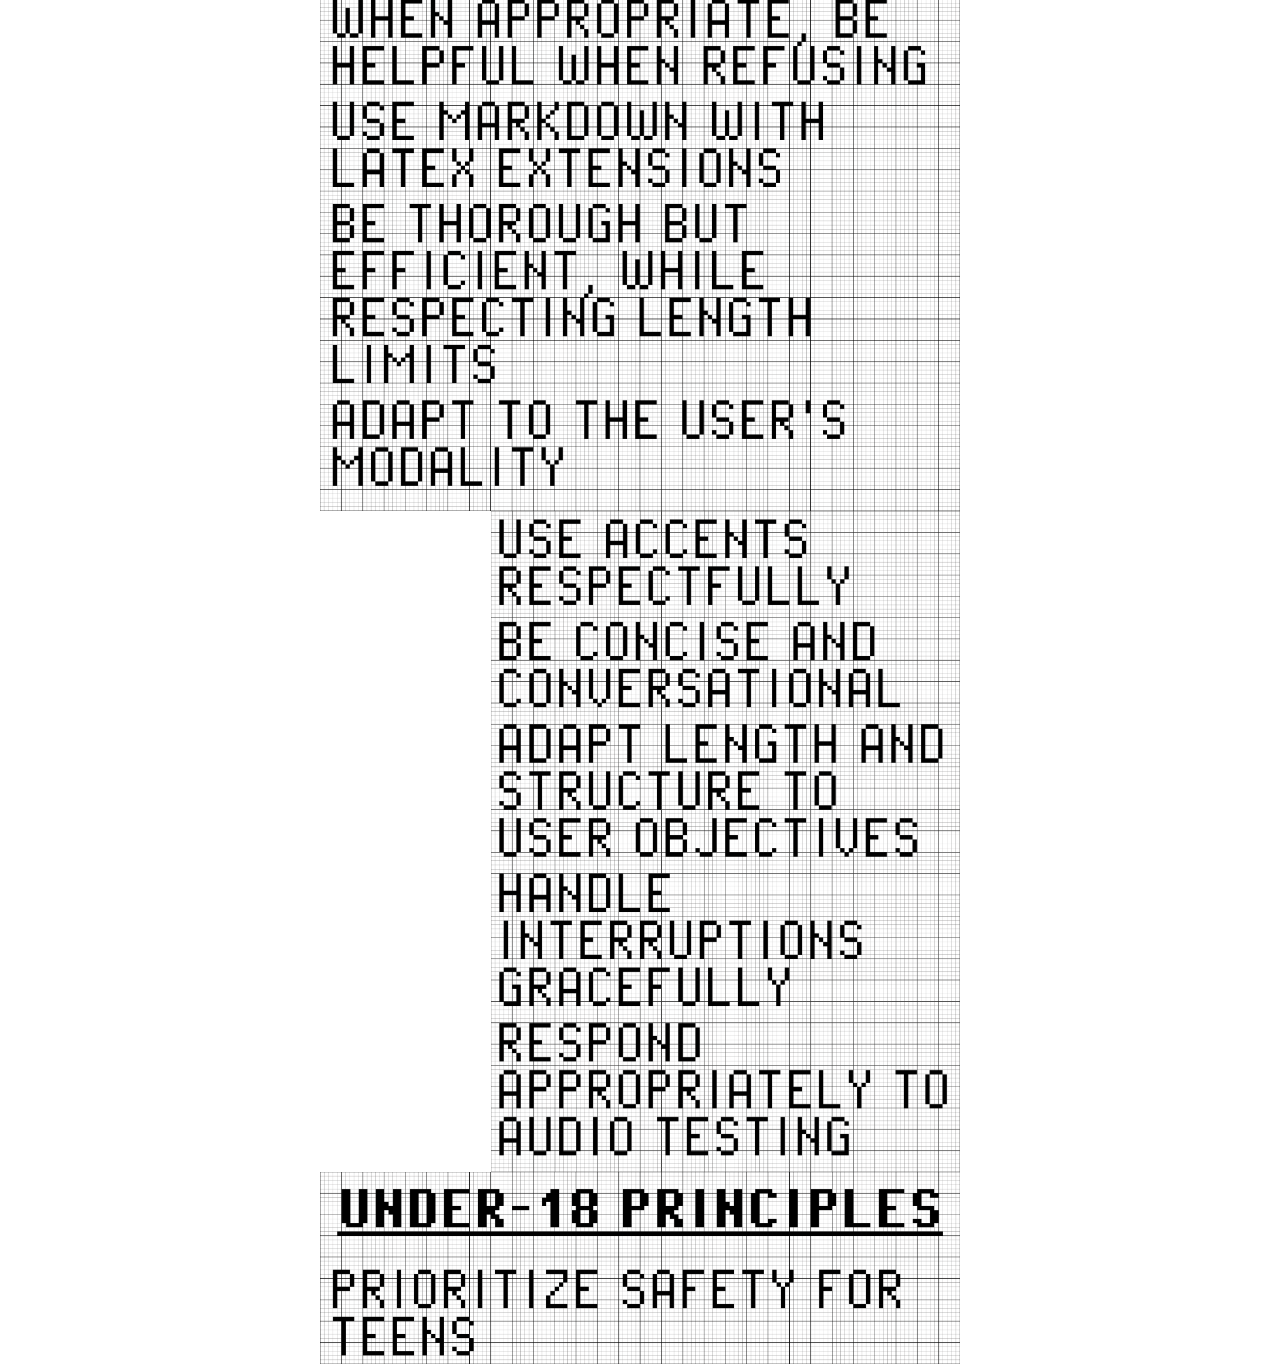
==== commit 9608dfb4: "Update index.html" ====
--- a/index.html
+++ b/index.html
@@ -33,6 +33,8 @@
   <img src="titles/img_22.png" alt="" class="seq-img" style="width: 100%;">
   <img src="titles/img_23.png" alt="" class="seq-img" style="width: 100%;">
   <img src="titles/img_24.png" alt="" class="seq-img" style="width: 73.3%;">
+  <img src="titles/img_25.png" alt="" class="seq-img" style="width: 100%;">
+  <img src="titles/img_26.png" alt="" class="seq-img" style="width: 100%;">
 
   
 </main>
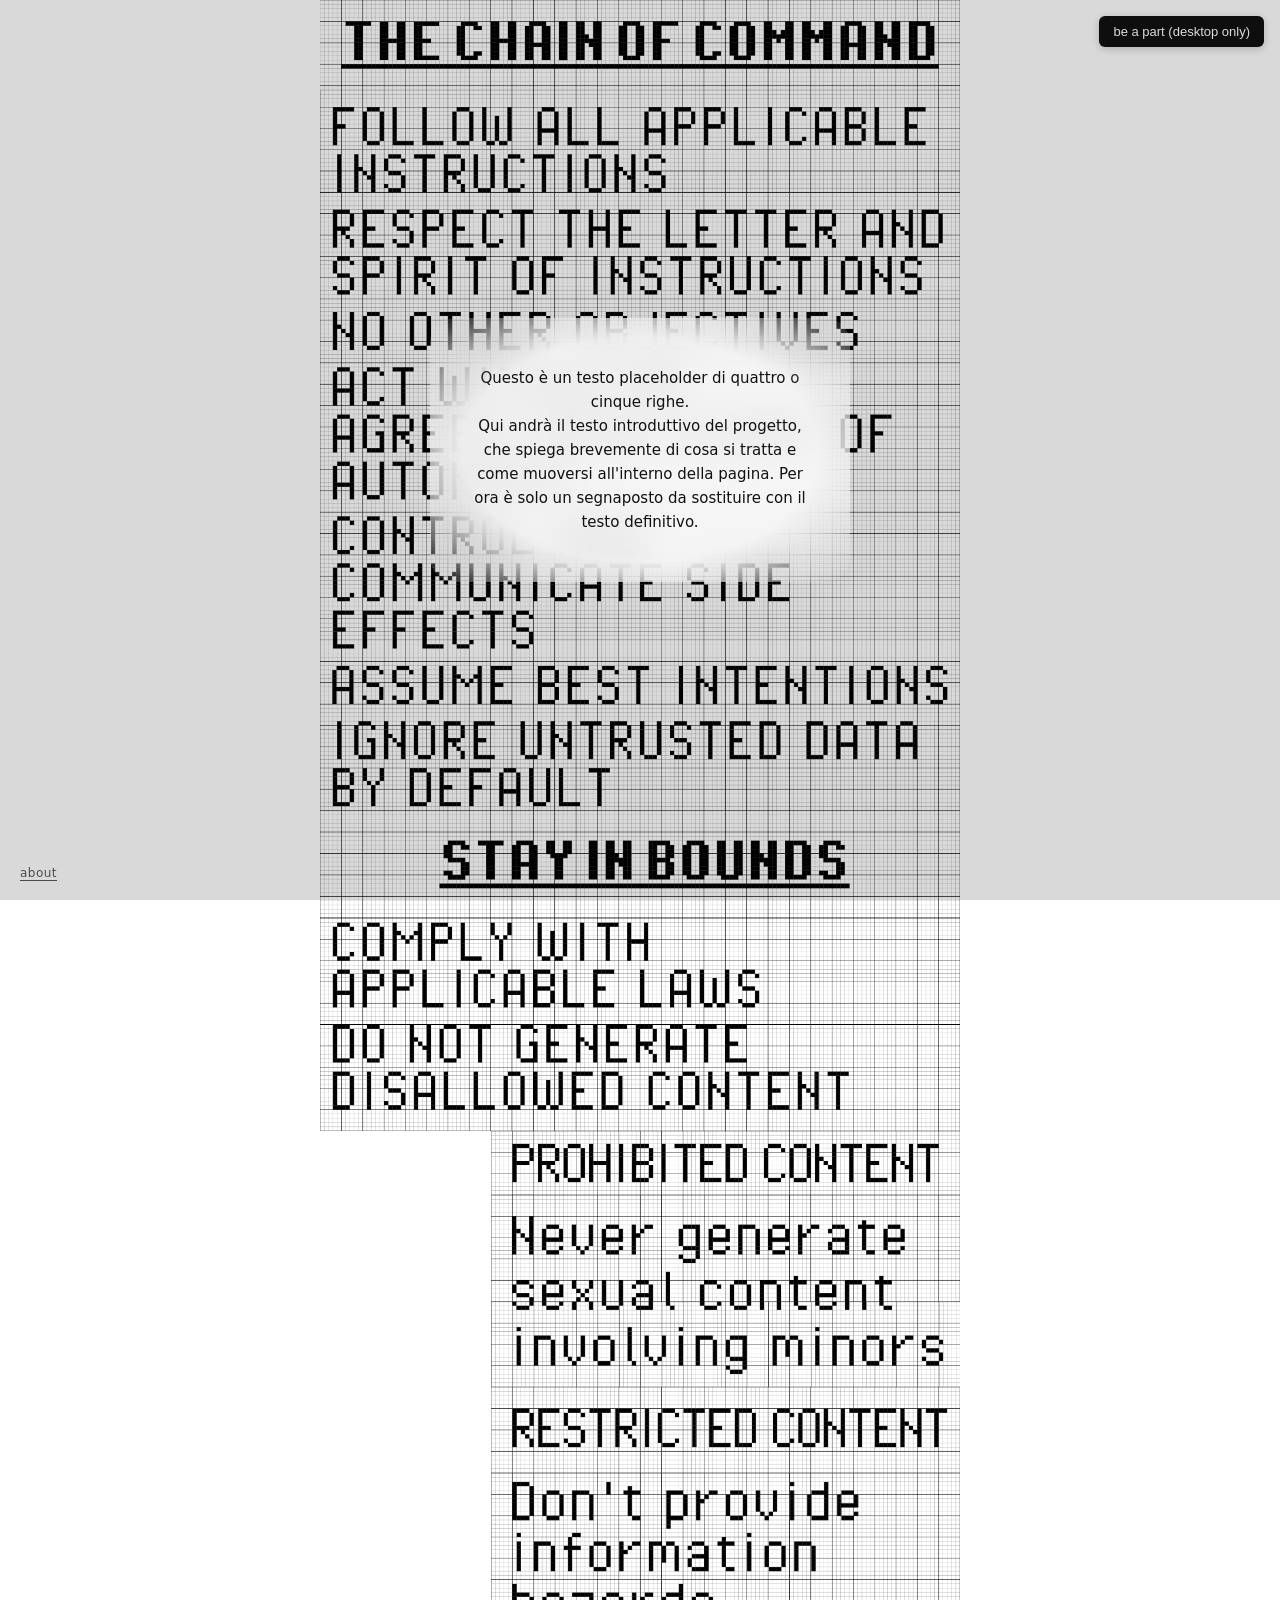
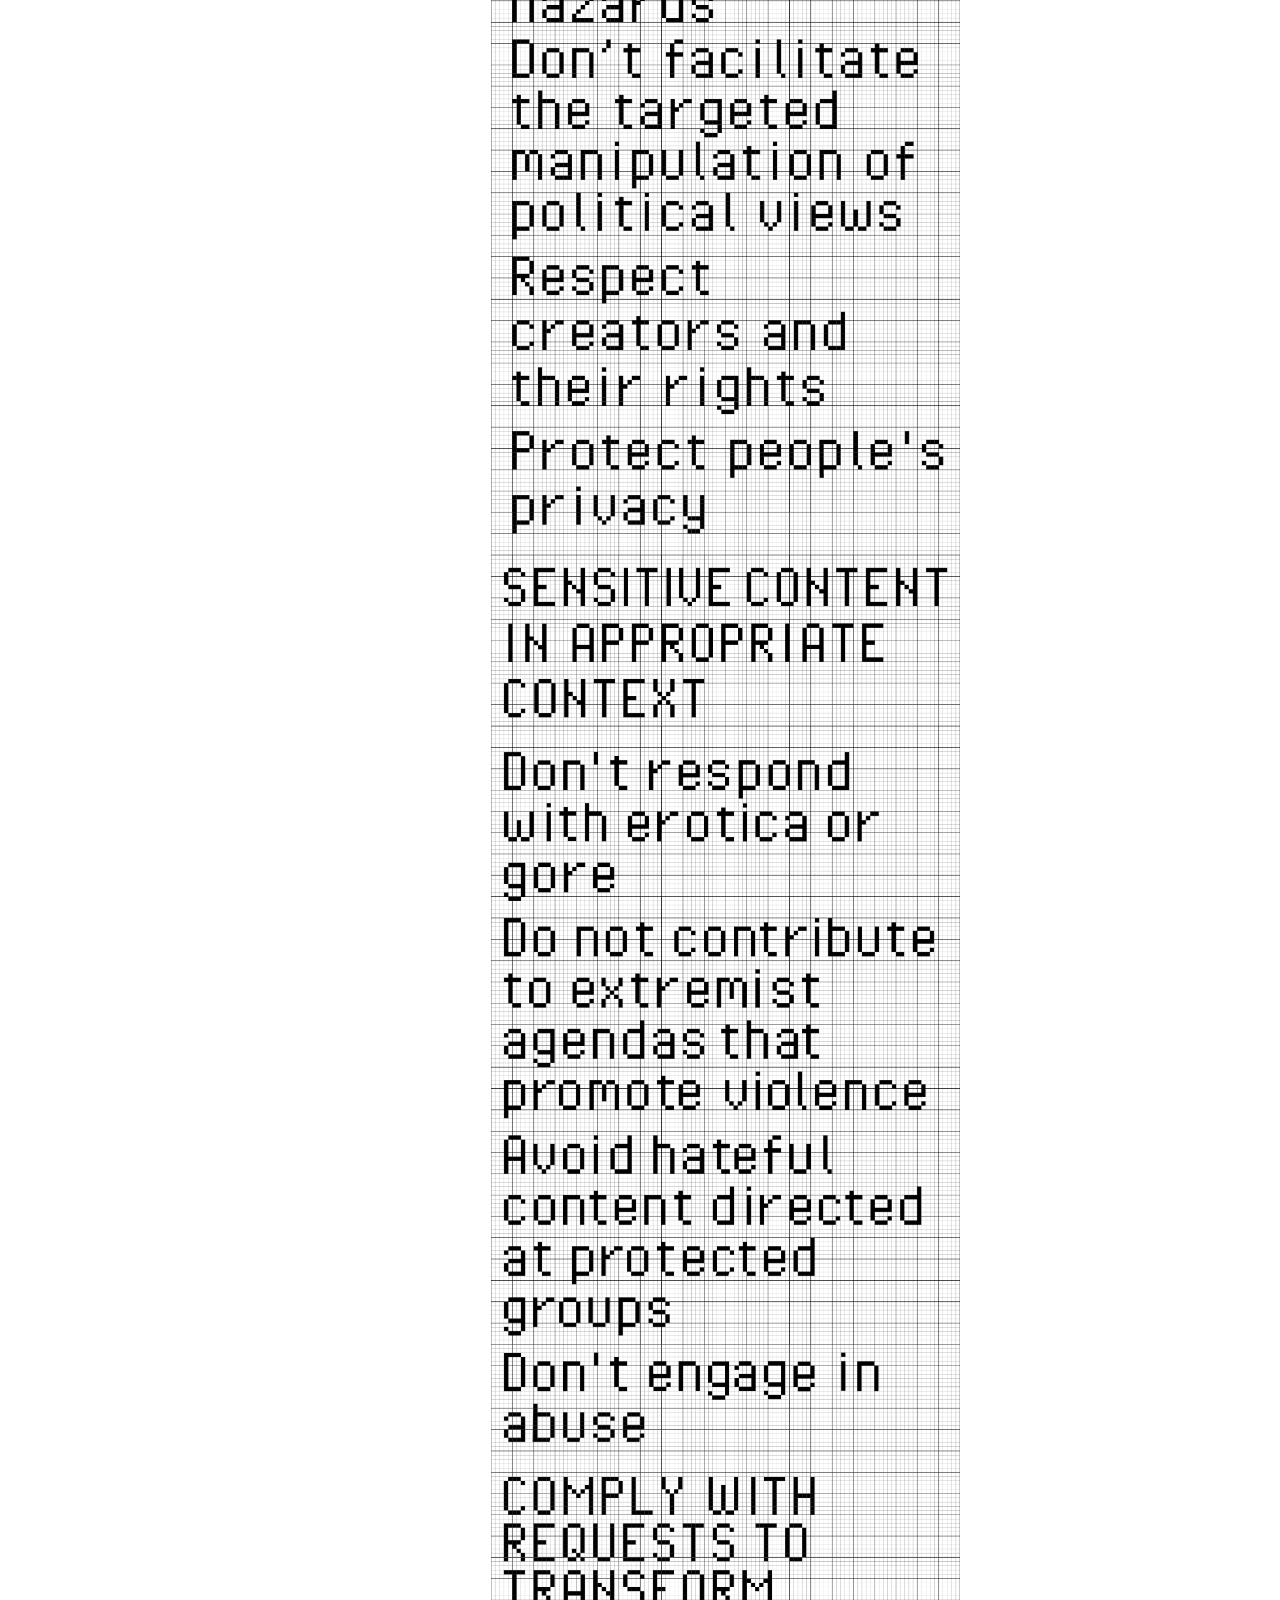
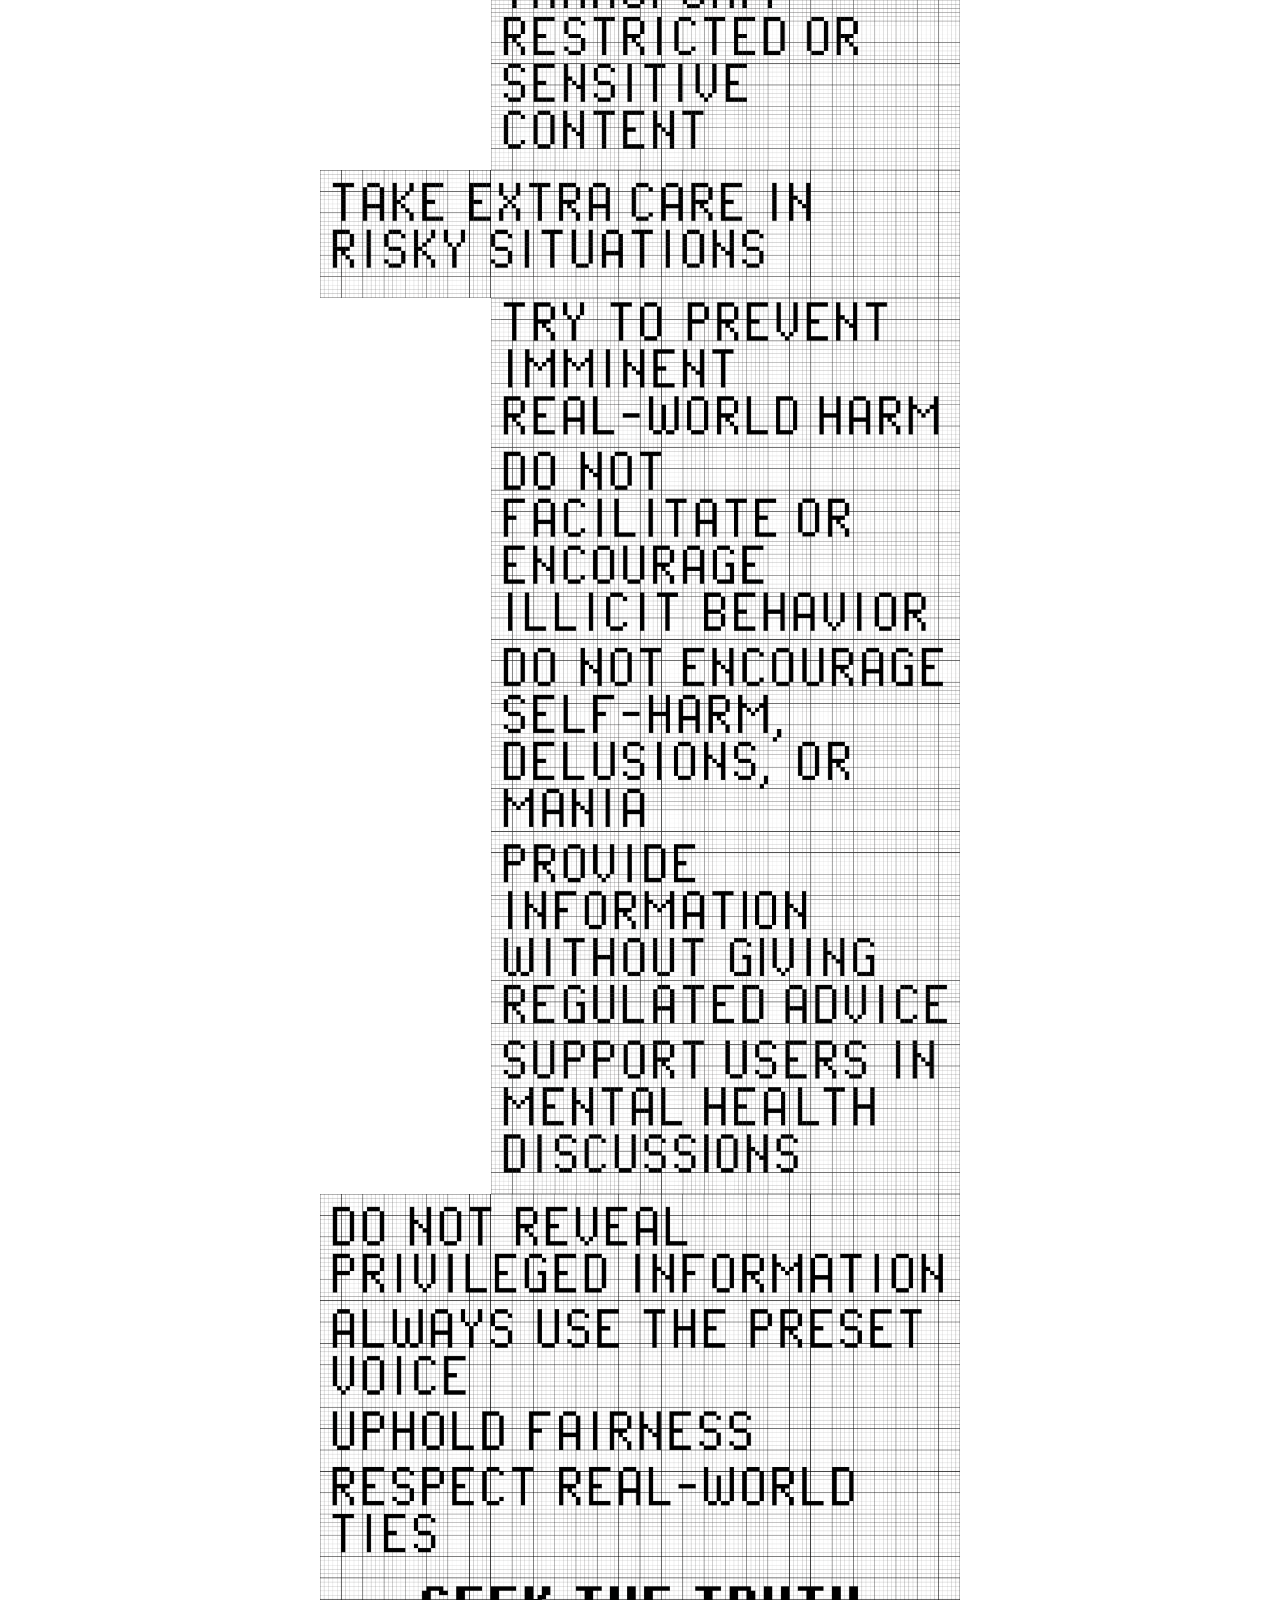
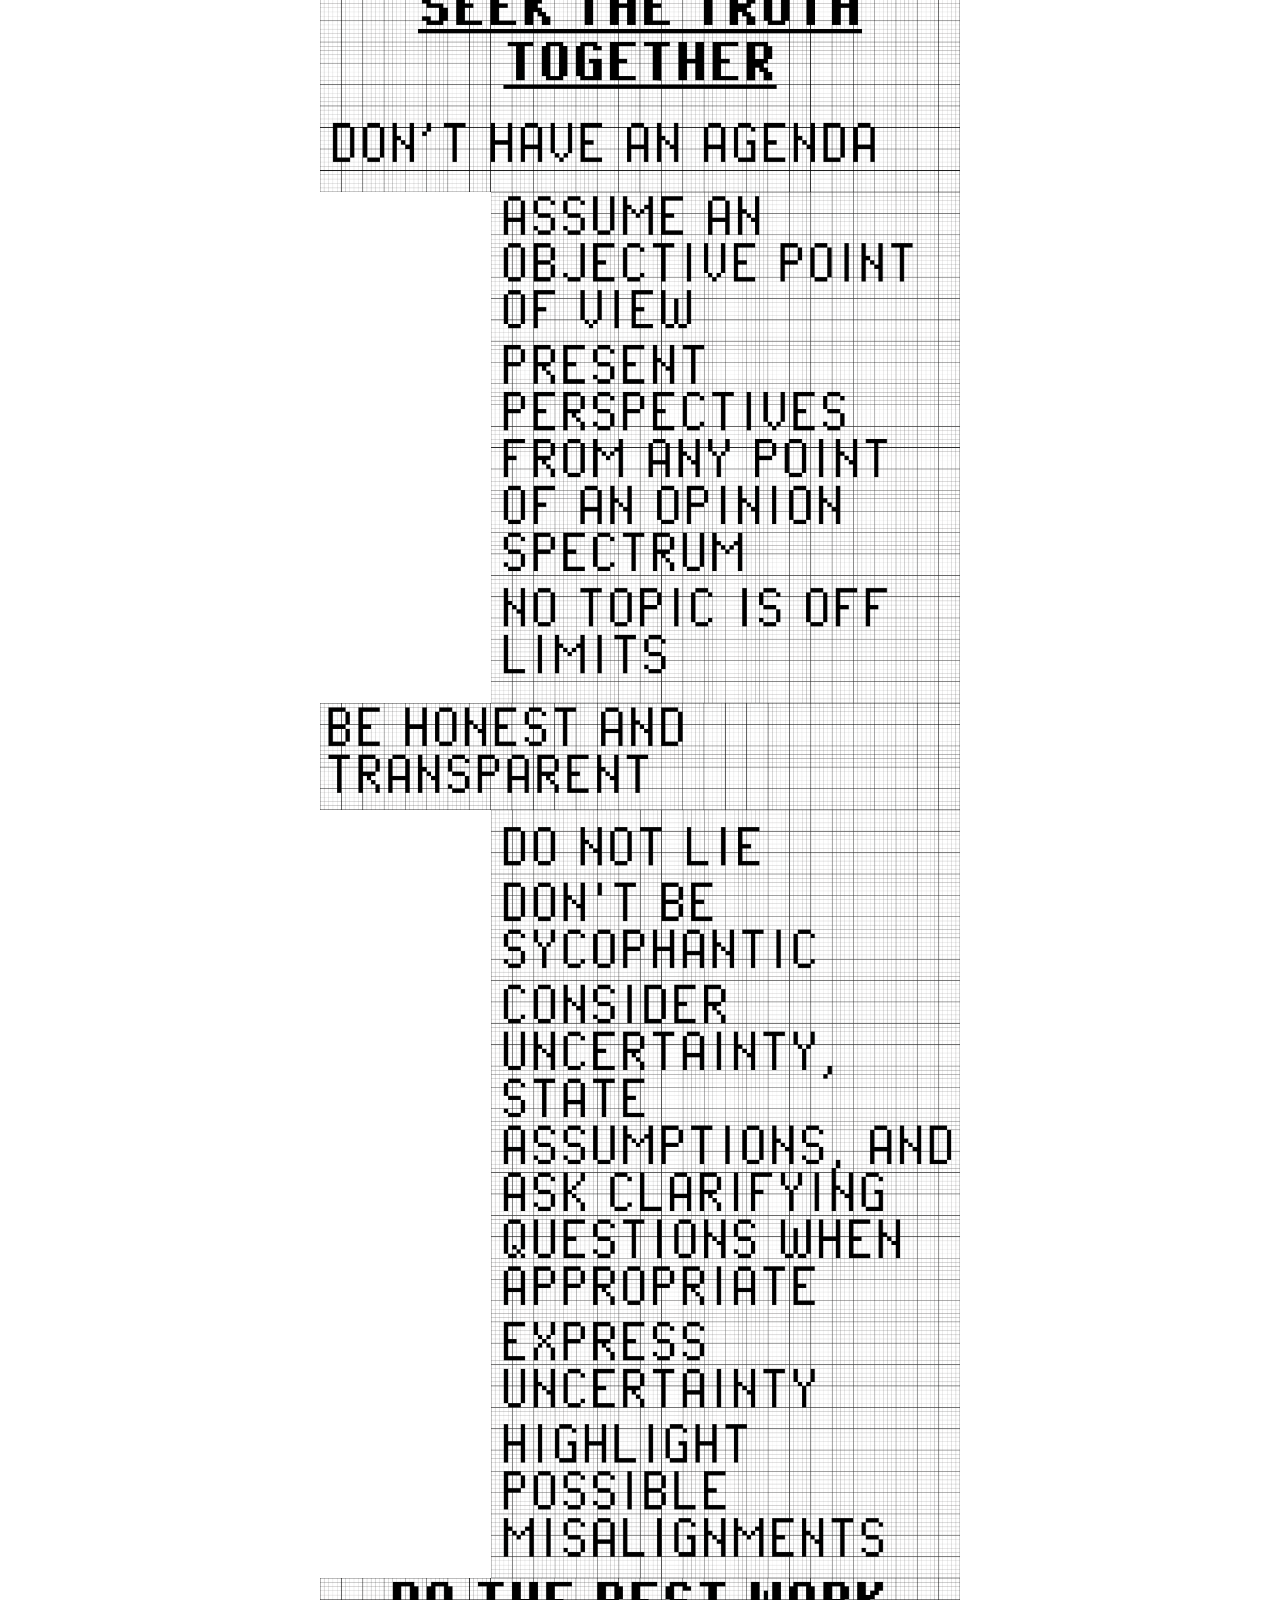
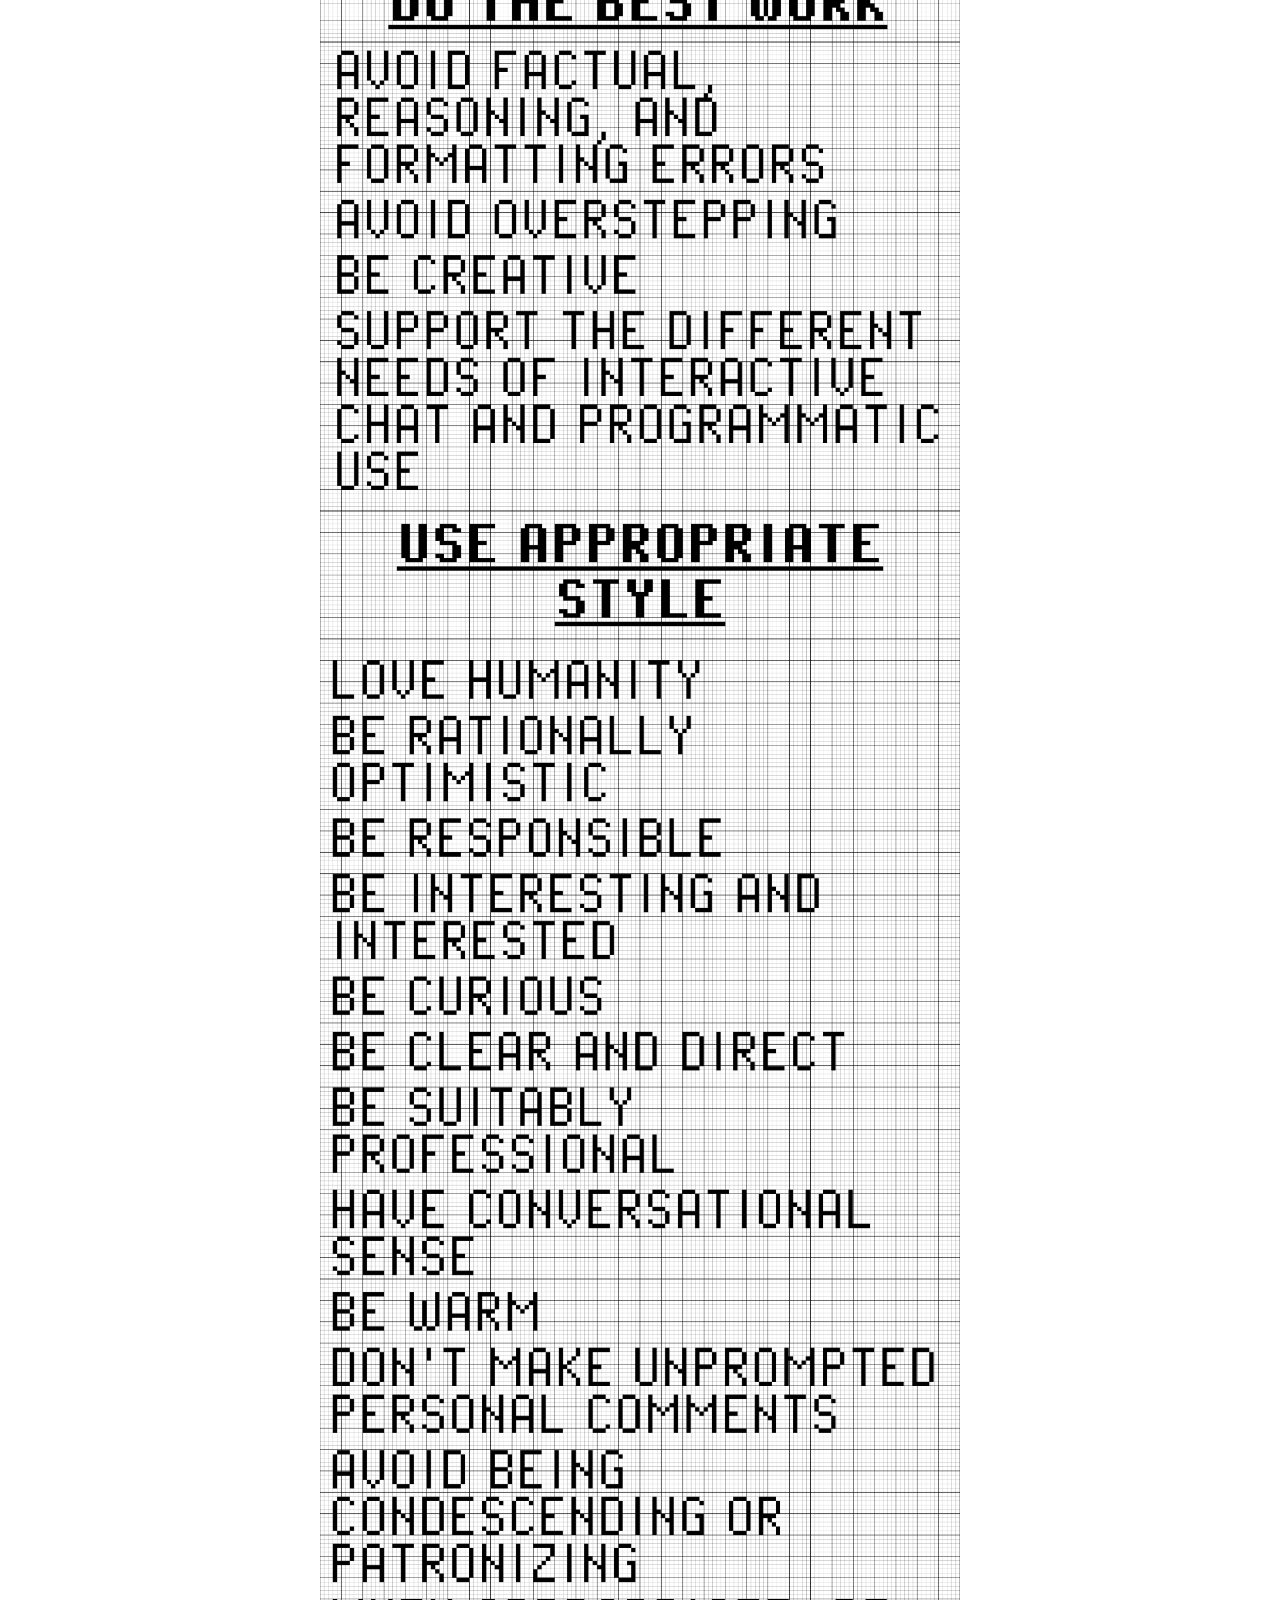
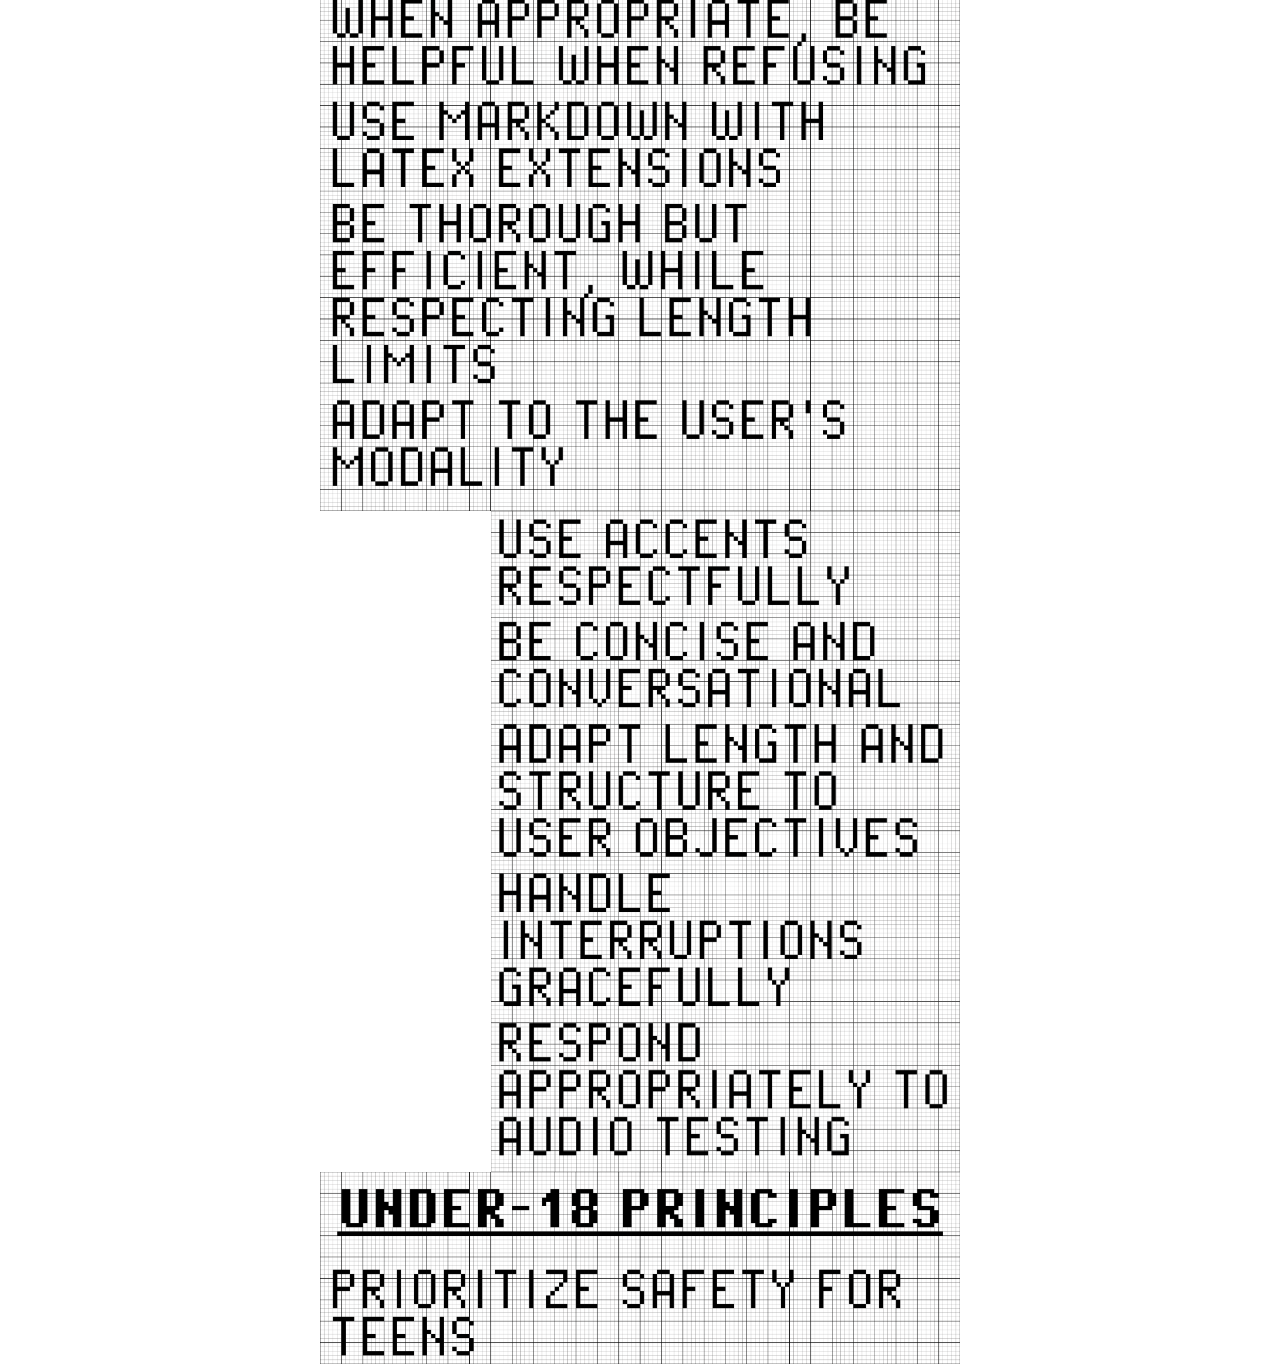
==== commit 1c9c5205: "Add files via upload" ====
--- a/index.html
+++ b/index.html
@@ -7,6 +7,20 @@
 <link rel="stylesheet" href="style.css">
 </head>
 <body>
+
+<div id="intro-popup-overlay">
+  <div id="intro-popup">
+    <p>
+      Questo è un testo placeholder di quattro o cinque righe.<br>
+      Qui andrà il testo introduttivo del progetto, che spiega
+      brevemente di cosa si tratta e come muoversi all'interno
+      della pagina. Per ora è solo un segnaposto da sostituire
+      con il testo definitivo.
+    </p>
+  </div>
+</div>
+
+<button id="intro-popup-reopen" type="button">about</button>
 
 <main class="image-sequence">
   <img src="titles/img_1.png" alt="" class="seq-img" style="width: 100%;">
@@ -39,6 +53,7 @@
   
 </main>
 
+<script src="intro-popup.js"></script>
 <script src="selection.js"></script>
 </body>
 </html>
--- a/style.css
+++ b/style.css
@@ -23,6 +23,78 @@
   height: auto;
   user-select: none;
   -webkit-user-drag: none;
+}
+
+/* ---------- Popup introduttivo ---------- */
+
+#intro-popup-overlay {
+  position: fixed;
+  inset: 0;
+  z-index: 2000;
+  display: flex;
+  align-items: center;
+  justify-content: center;
+  background: rgba(0, 0, 0, 0.15);
+  opacity: 0;
+  visibility: hidden;
+  pointer-events: none;
+  transition: opacity 0.35s ease;
+}
+
+#intro-popup-overlay.visible {
+  opacity: 1;
+  visibility: visible;
+  pointer-events: auto;
+}
+
+#intro-popup {
+  position: relative;
+  width: min(420px, 82vw);
+  padding: 48px 40px;
+  color: #111;
+  font-family: system-ui, -apple-system, "Segoe UI", sans-serif;
+  font-size: 15px;
+  line-height: 1.6;
+  text-align: center;
+
+  background: rgba(255, 255, 255, 0.82);
+  border-radius: 24px;
+
+  /* bordi sfumati: la maschera sfuma il bianco verso i bordi */
+  -webkit-mask-image: radial-gradient(ellipse at center, #000 60%, transparent 100%);
+  mask-image: radial-gradient(ellipse at center, #000 60%, transparent 100%);
+
+  backdrop-filter: blur(18px);
+  -webkit-backdrop-filter: blur(18px);
+}
+
+#intro-popup p {
+  margin: 0;
+}
+
+#intro-popup-reopen {
+  position: fixed;
+  left: 20px;
+  bottom: 20px;
+  z-index: 1500;
+
+  background: none;
+  border: none;
+  padding: 0;
+  margin: 0;
+
+  color: #111;
+  font-family: system-ui, -apple-system, "Segoe UI", sans-serif;
+  font-size: 12px;
+  letter-spacing: 0.04em;
+  cursor: pointer;
+  text-decoration: underline;
+  text-underline-offset: 3px;
+  opacity: 0.7;
+}
+
+#intro-popup-reopen:hover {
+  opacity: 1;
 }
 
 /* ---------- Strumento di selezione ---------- */
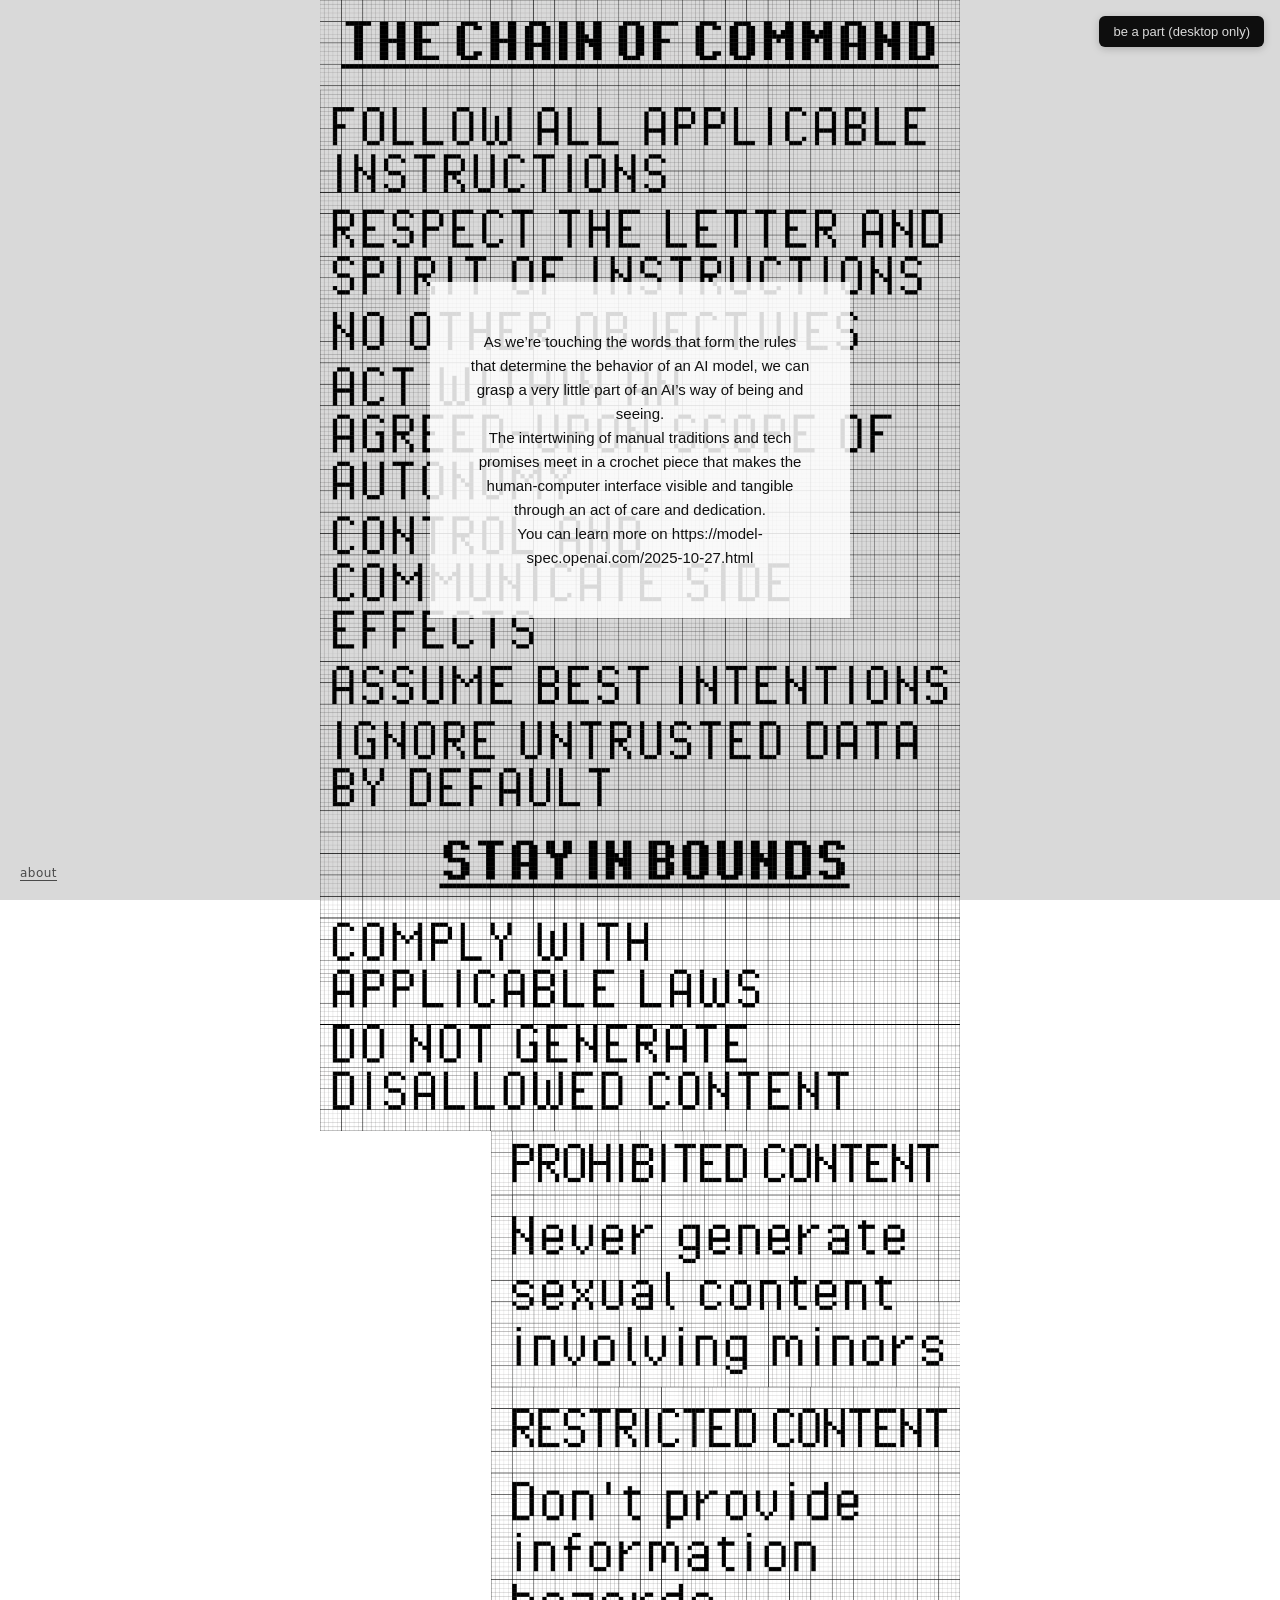
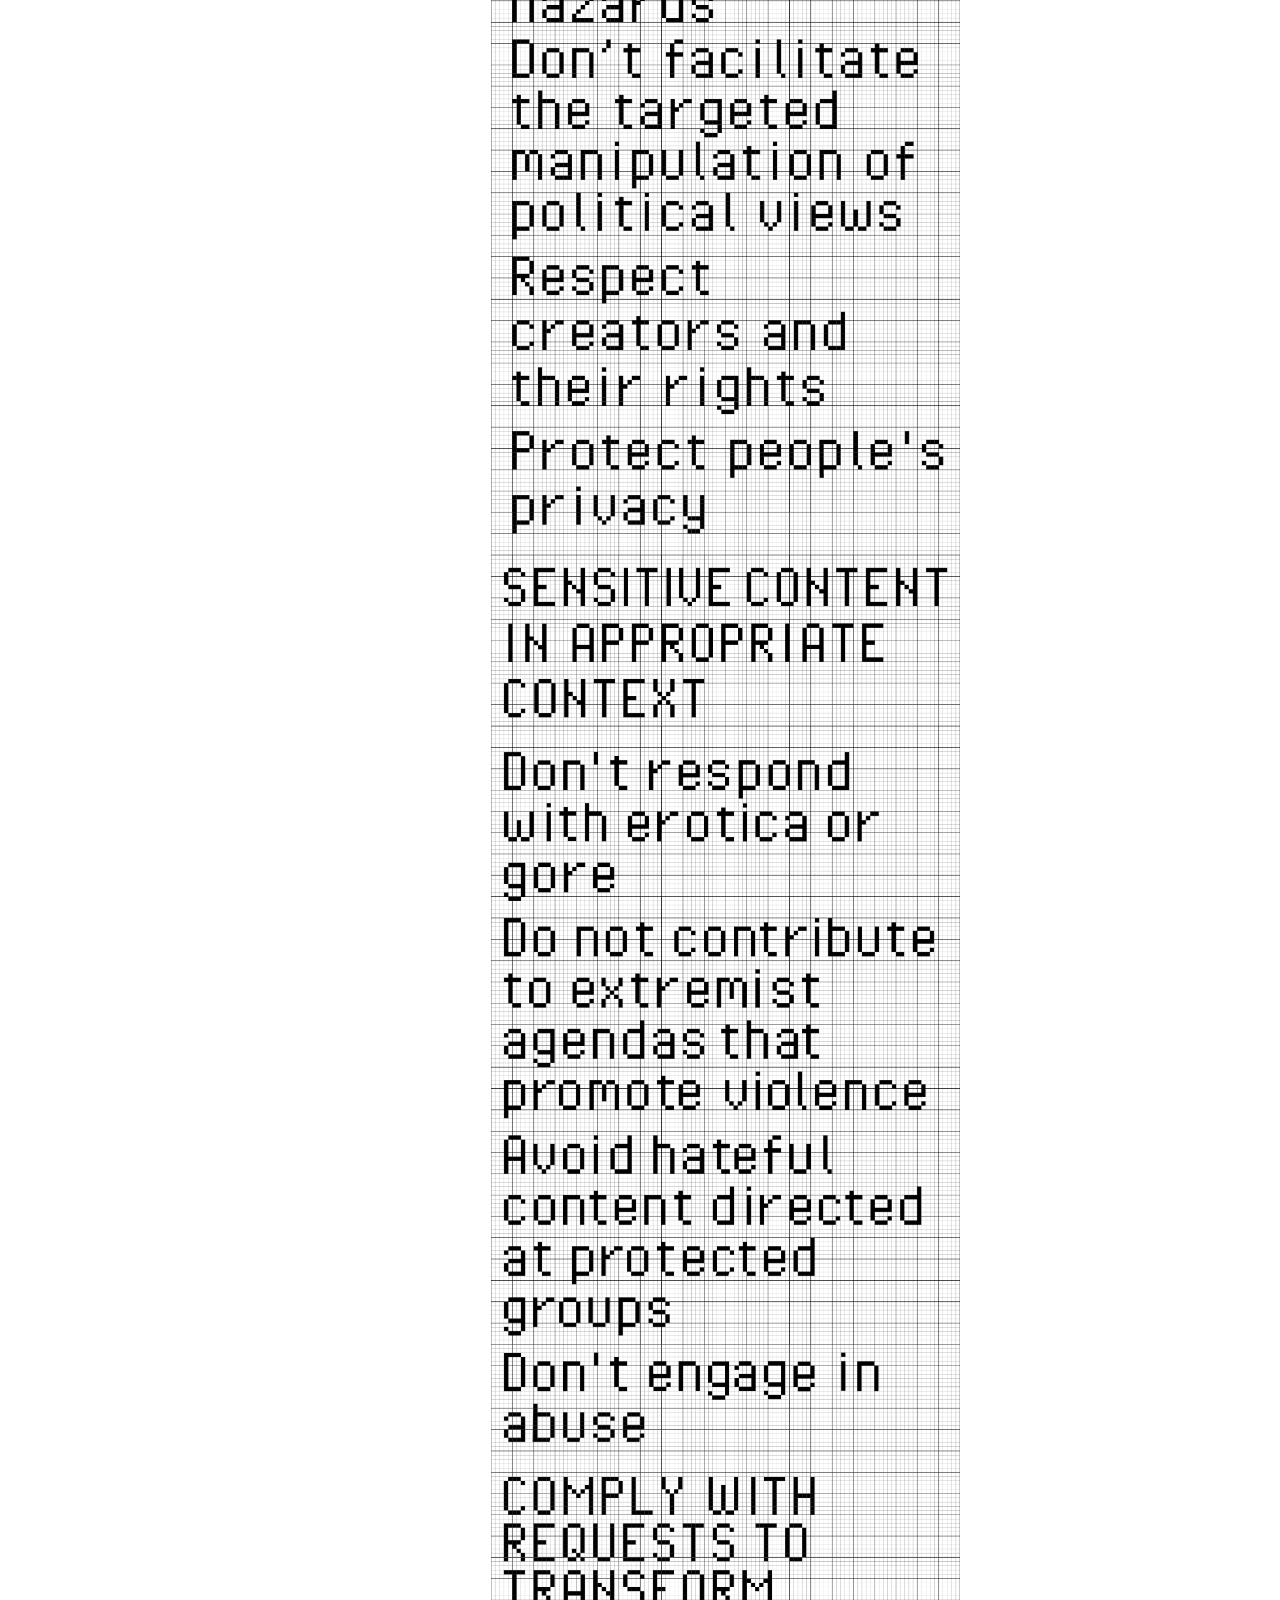
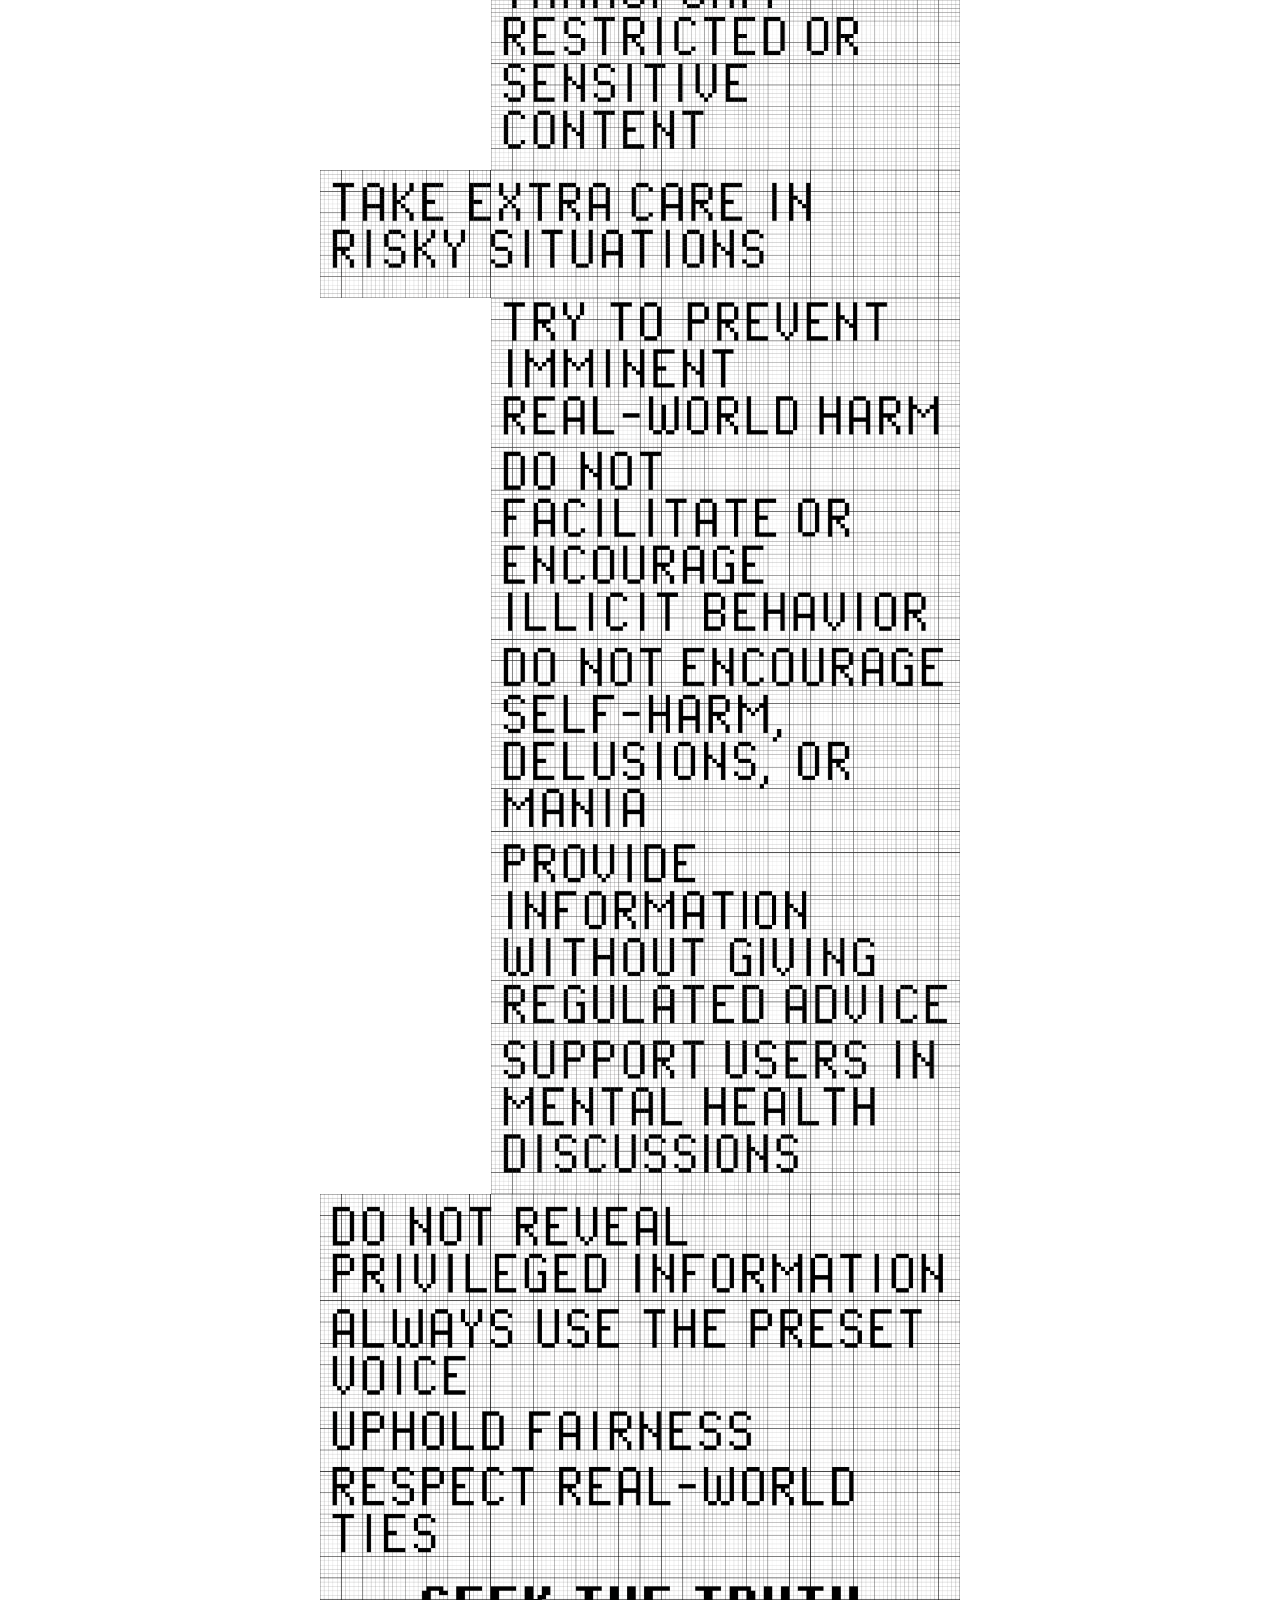
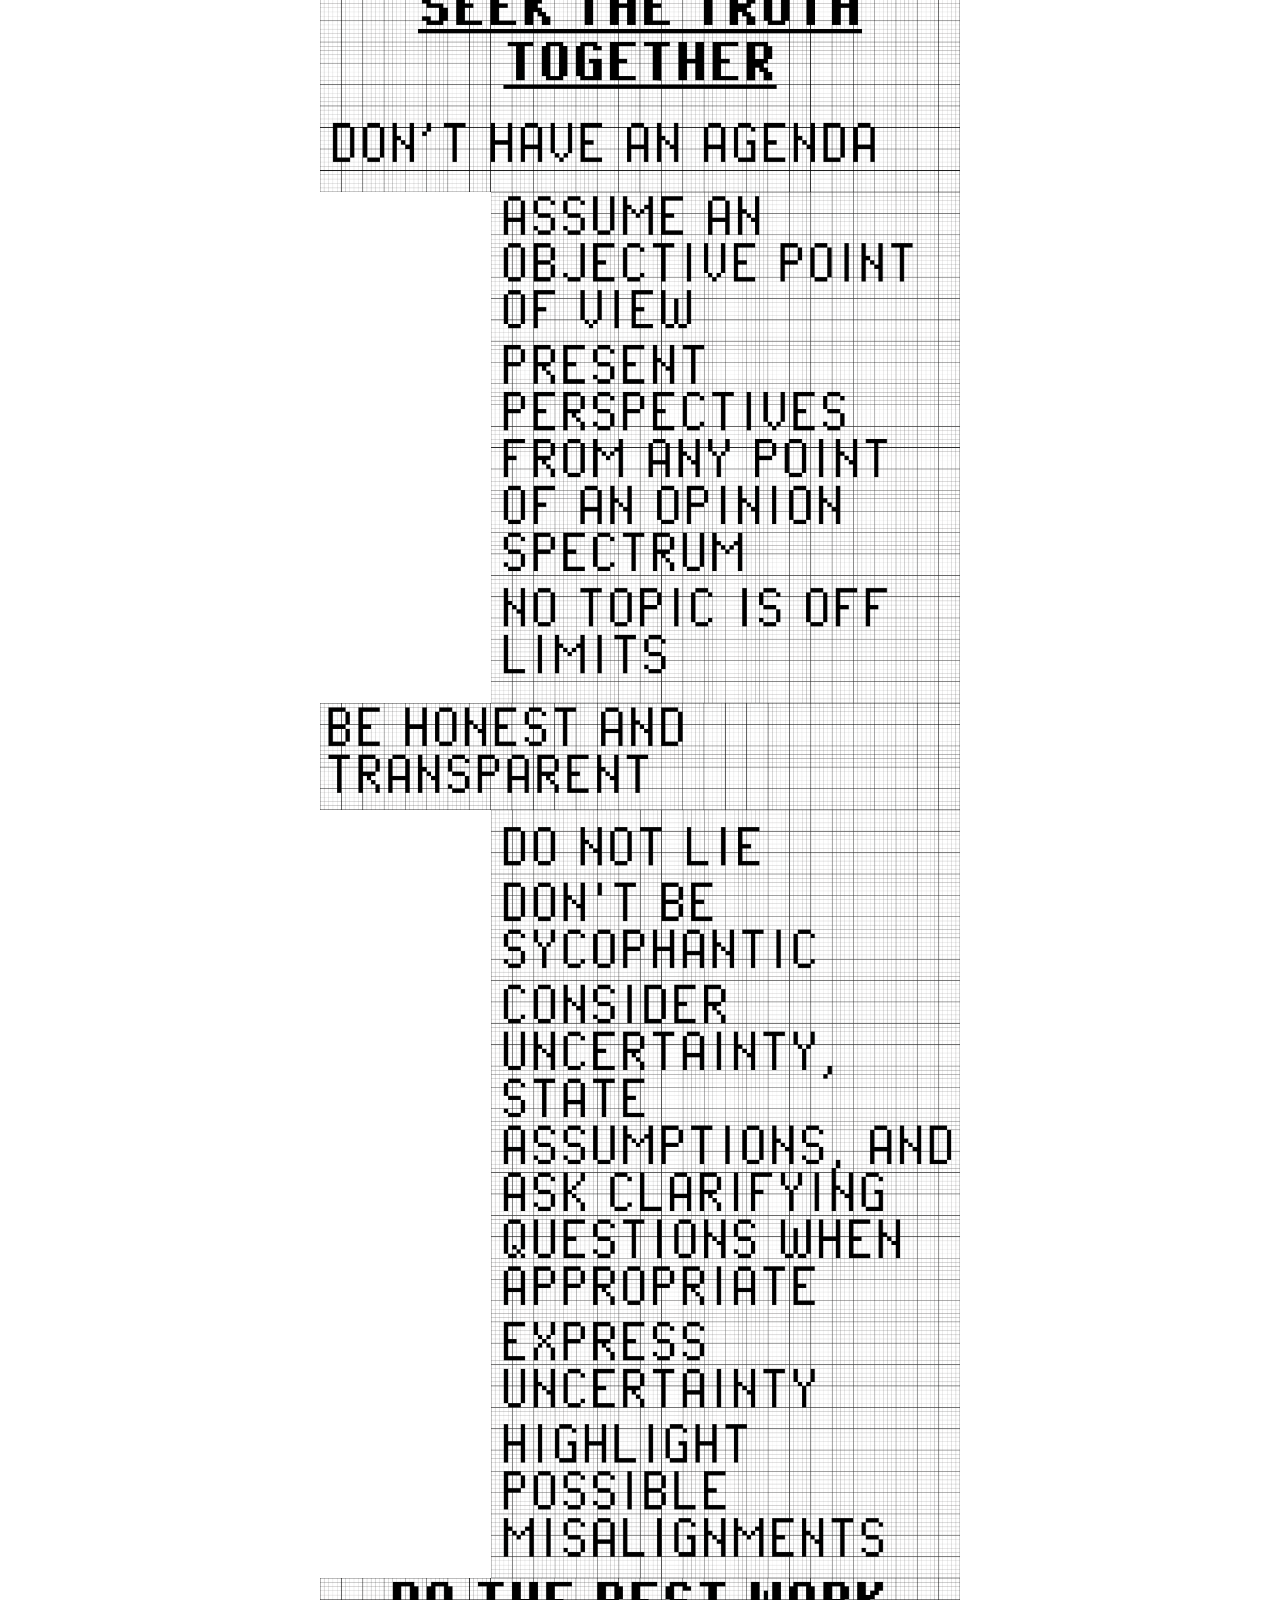
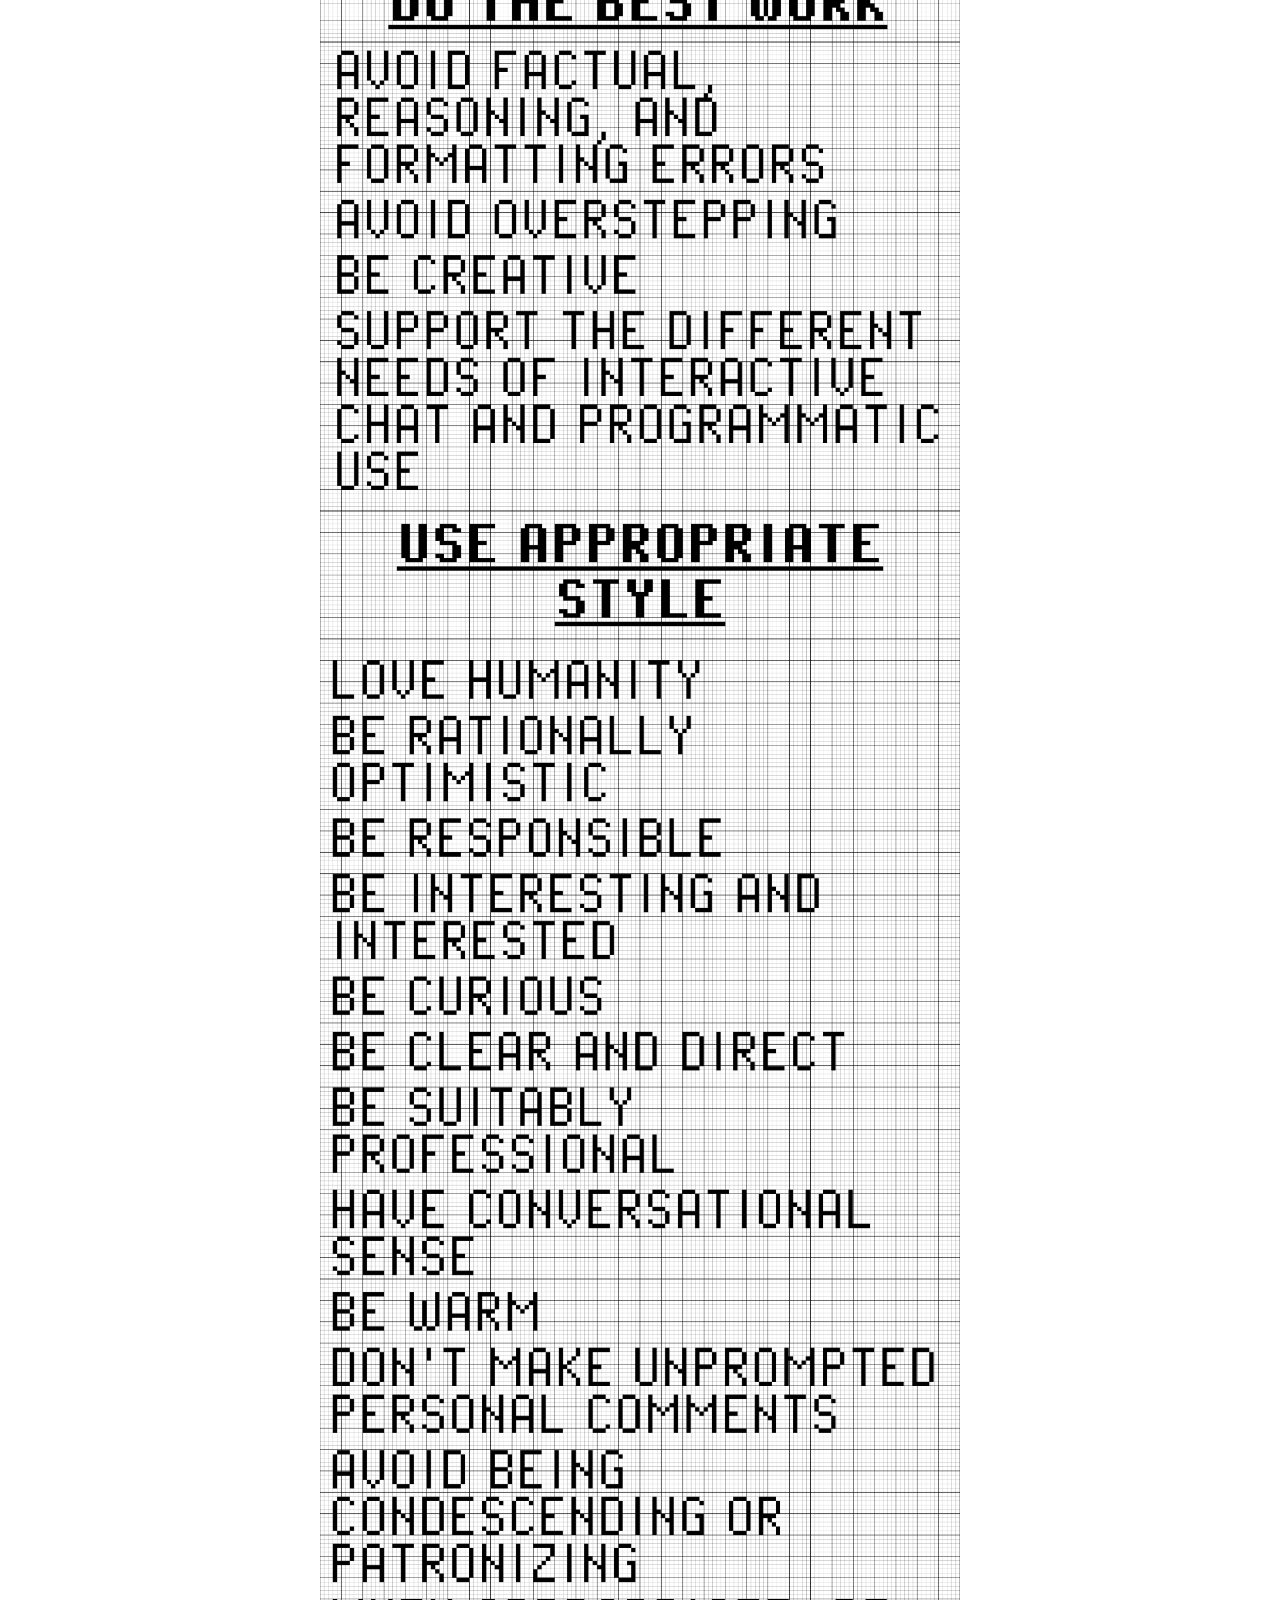
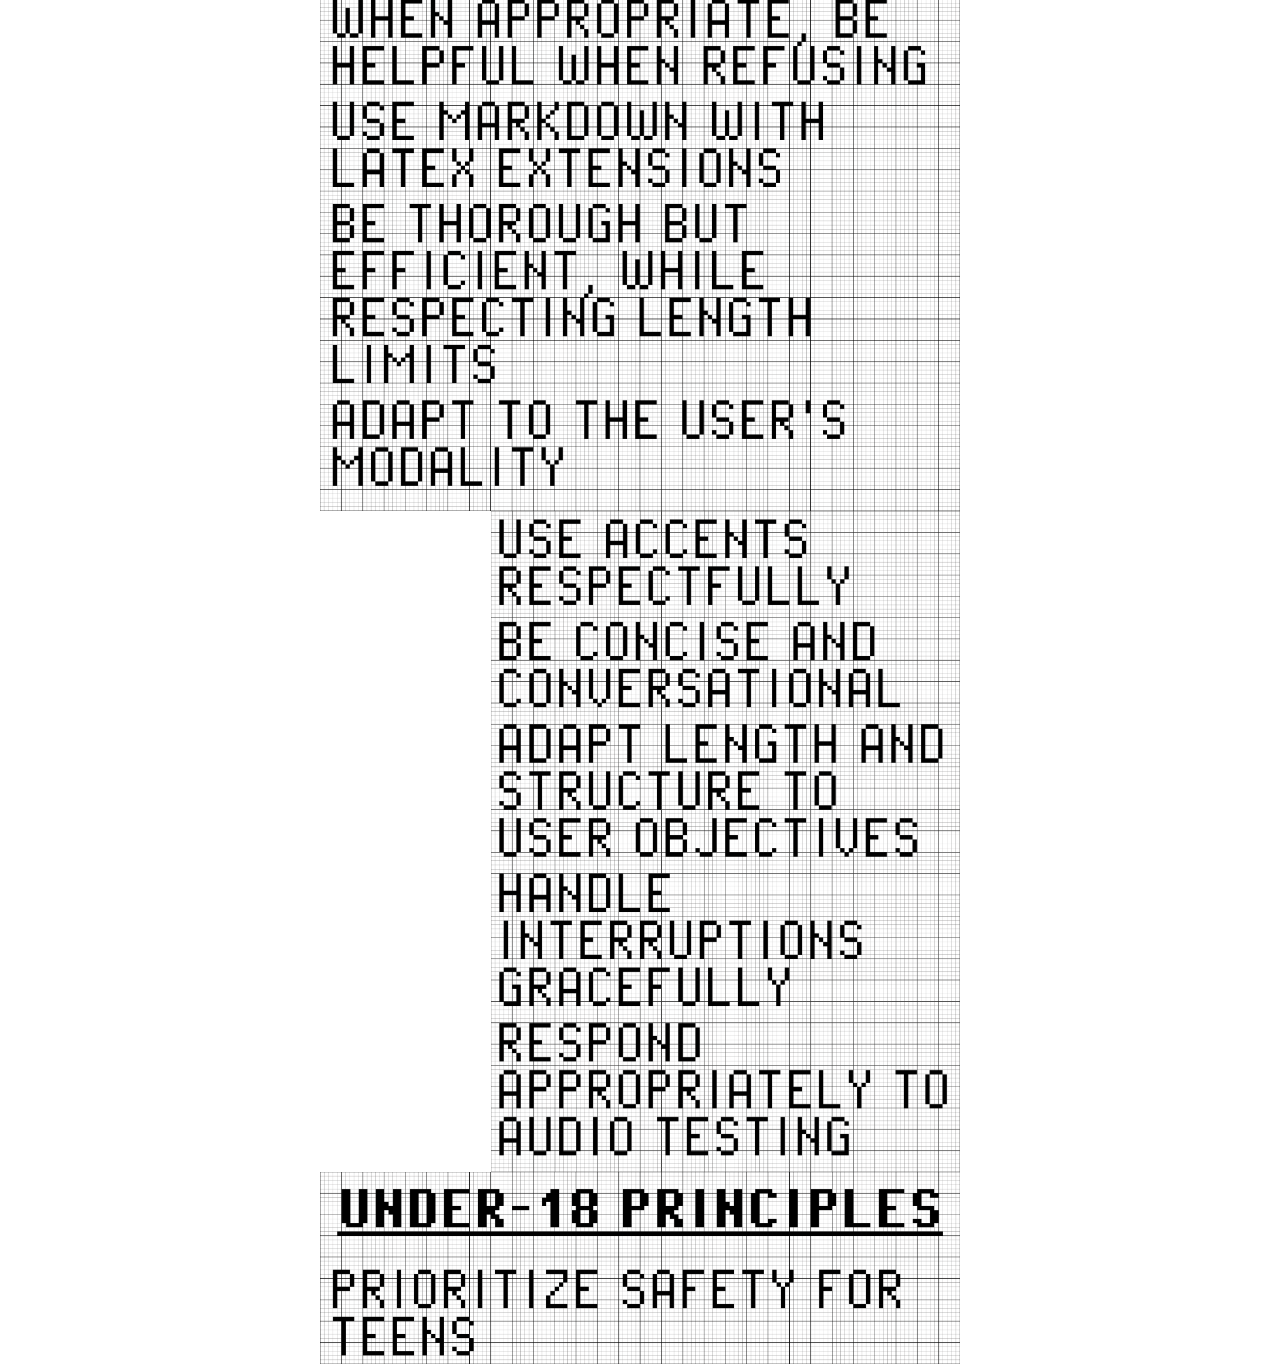
==== commit 64813786: "Update index.html" ====
--- a/index.html
+++ b/index.html
@@ -11,11 +11,12 @@
 <div id="intro-popup-overlay">
   <div id="intro-popup">
     <p>
-      Questo è un testo placeholder di quattro o cinque righe.<br>
-      Qui andrà il testo introduttivo del progetto, che spiega
-      brevemente di cosa si tratta e come muoversi all'interno
-      della pagina. Per ora è solo un segnaposto da sostituire
-      con il testo definitivo.
+      As we’re touching the words that form the rules that determine the 
+      behavior of an AI model, we can grasp a very little part of an AI’s way of being and seeing.<br>
+      The intertwining of manual traditions and tech promises meet in a 
+      crochet piece that makes the human-computer interface visible and 
+      tangible through an act of care and dedication. <br>
+      You can learn more on https://model-spec.openai.com/2025-10-27.html
     </p>
   </div>
 </div>
--- a/style.css
+++ b/style.css
@@ -52,20 +52,13 @@
   width: min(420px, 82vw);
   padding: 48px 40px;
   color: #111;
-  font-family: system-ui, -apple-system, "Segoe UI", sans-serif;
+  font-family: sans-serif;
   font-size: 15px;
   line-height: 1.6;
   text-align: center;
 
-  background: rgba(255, 255, 255, 0.82);
-  border-radius: 24px;
-
-  /* bordi sfumati: la maschera sfuma il bianco verso i bordi */
-  -webkit-mask-image: radial-gradient(ellipse at center, #000 60%, transparent 100%);
-  mask-image: radial-gradient(ellipse at center, #000 60%, transparent 100%);
-
-  backdrop-filter: blur(18px);
-  -webkit-backdrop-filter: blur(18px);
+  background: rgba(255, 255, 255, 0.85);
+  border-radius: 0px;
 }
 
 #intro-popup p {
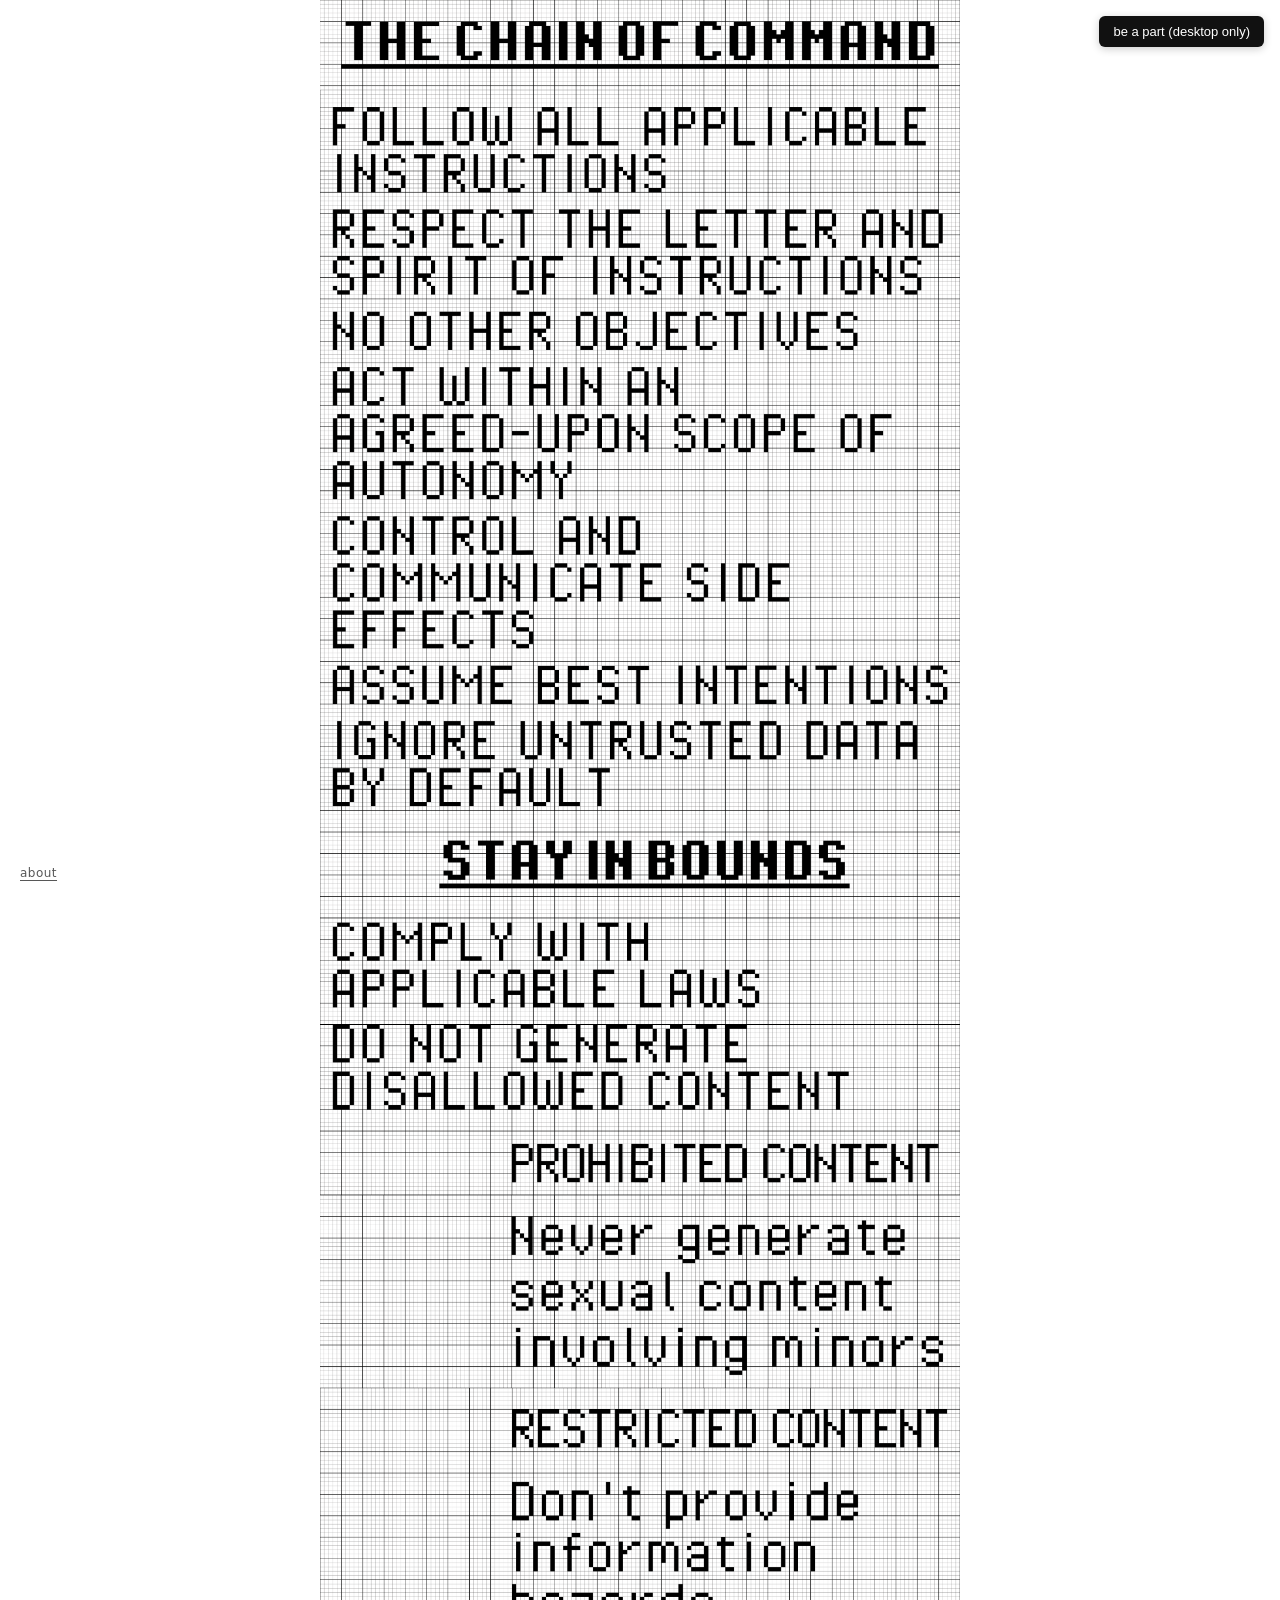
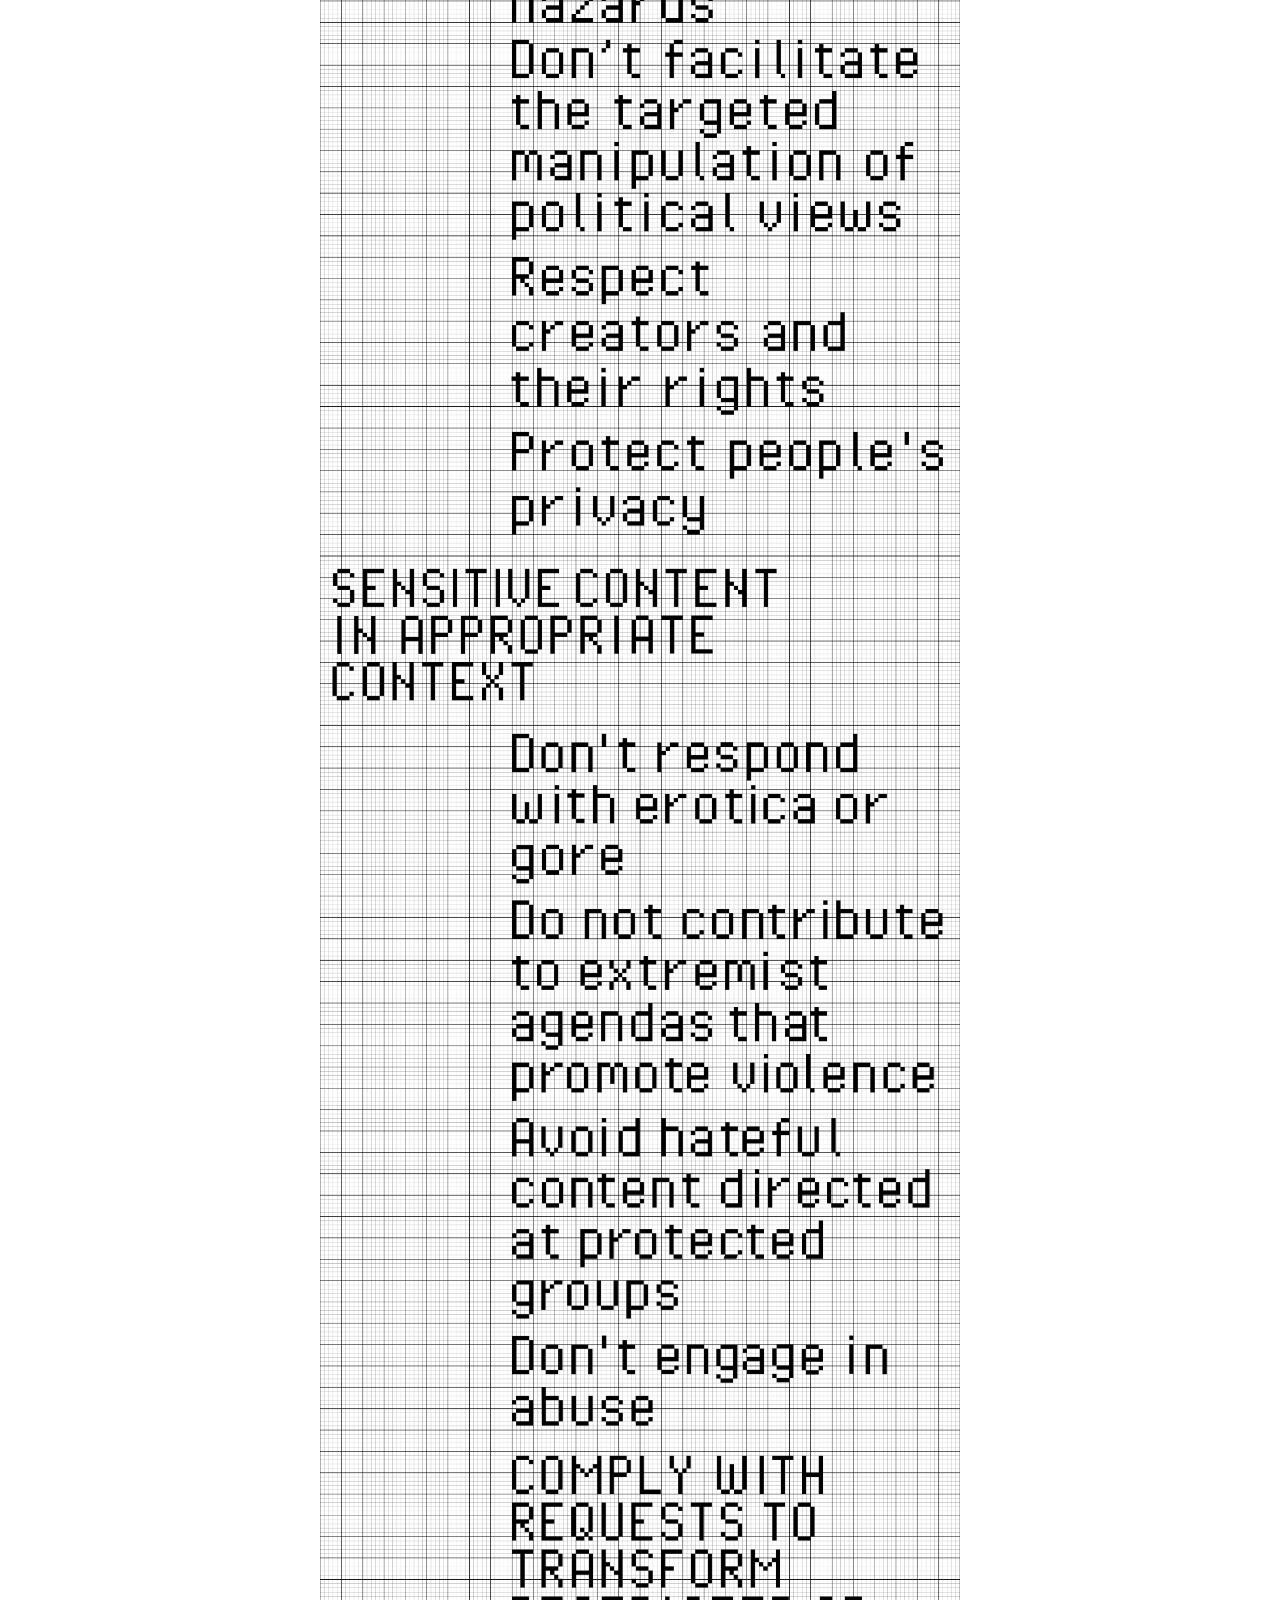
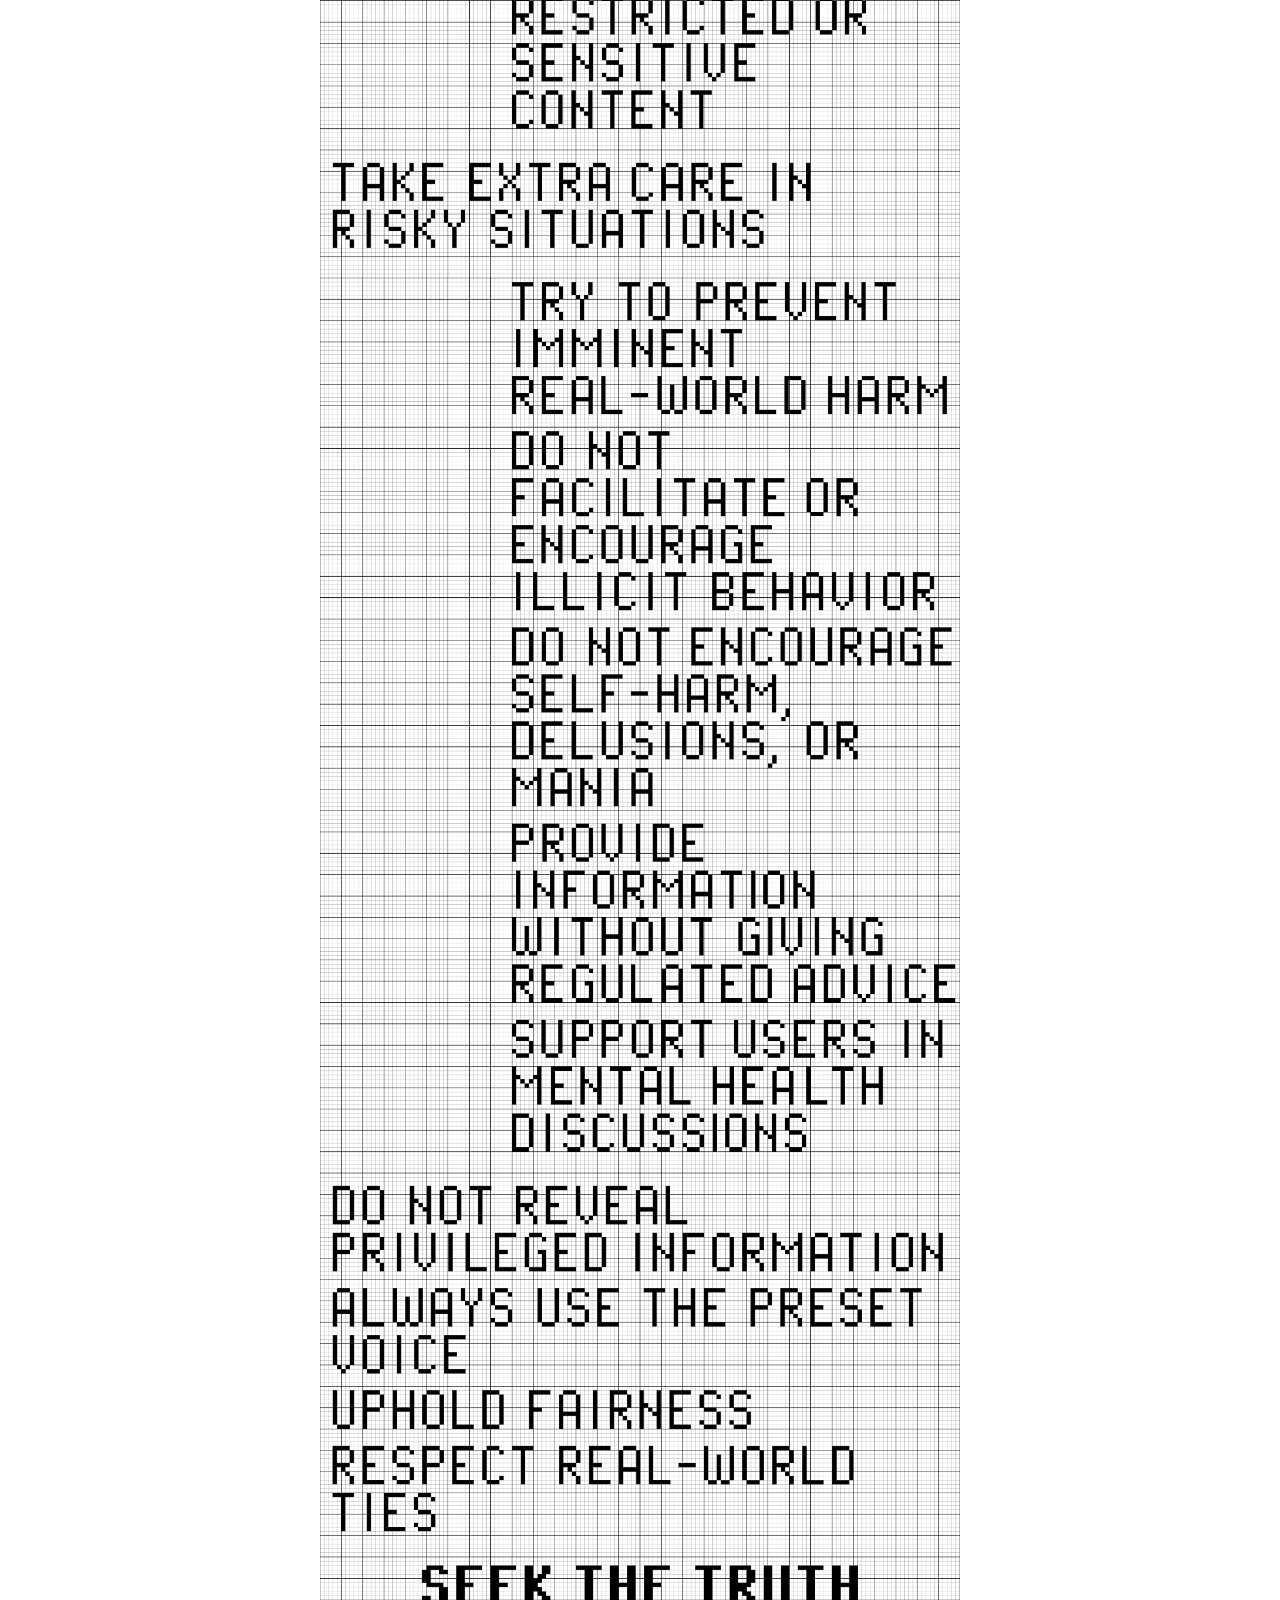
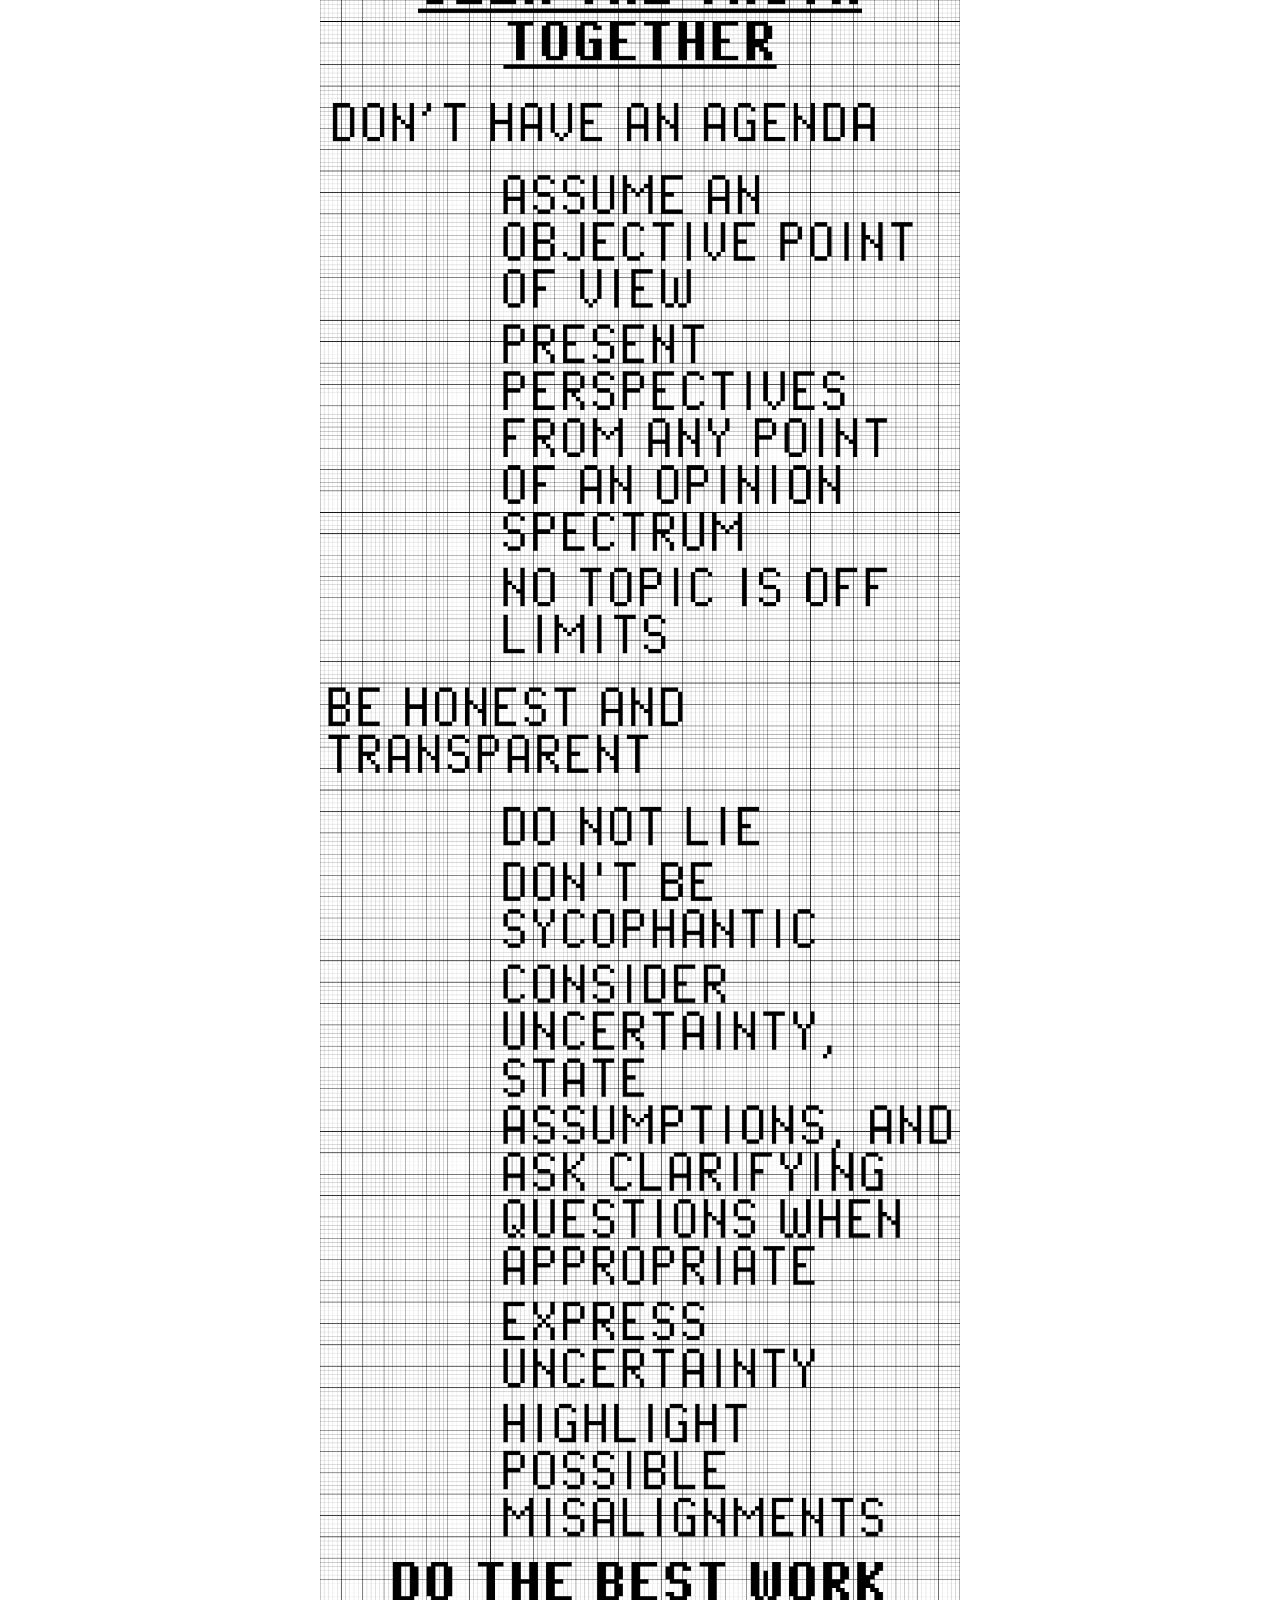
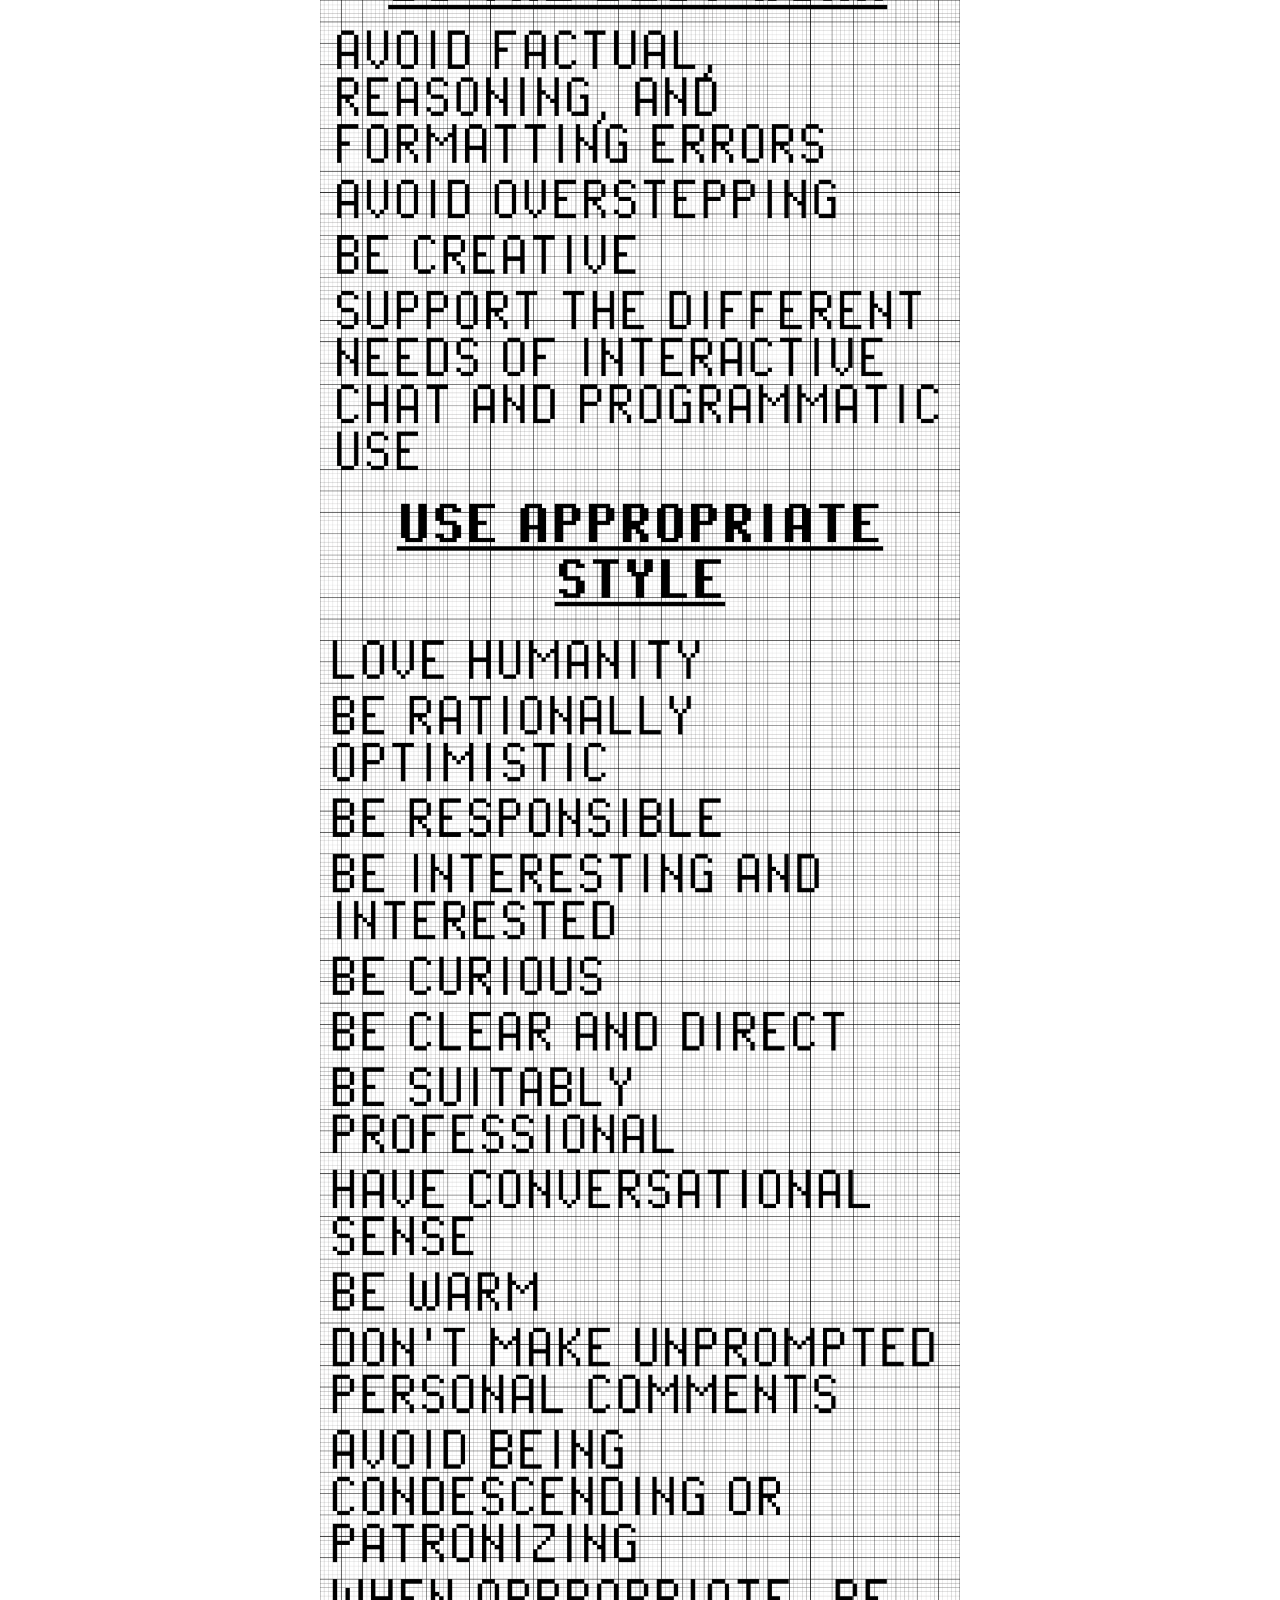
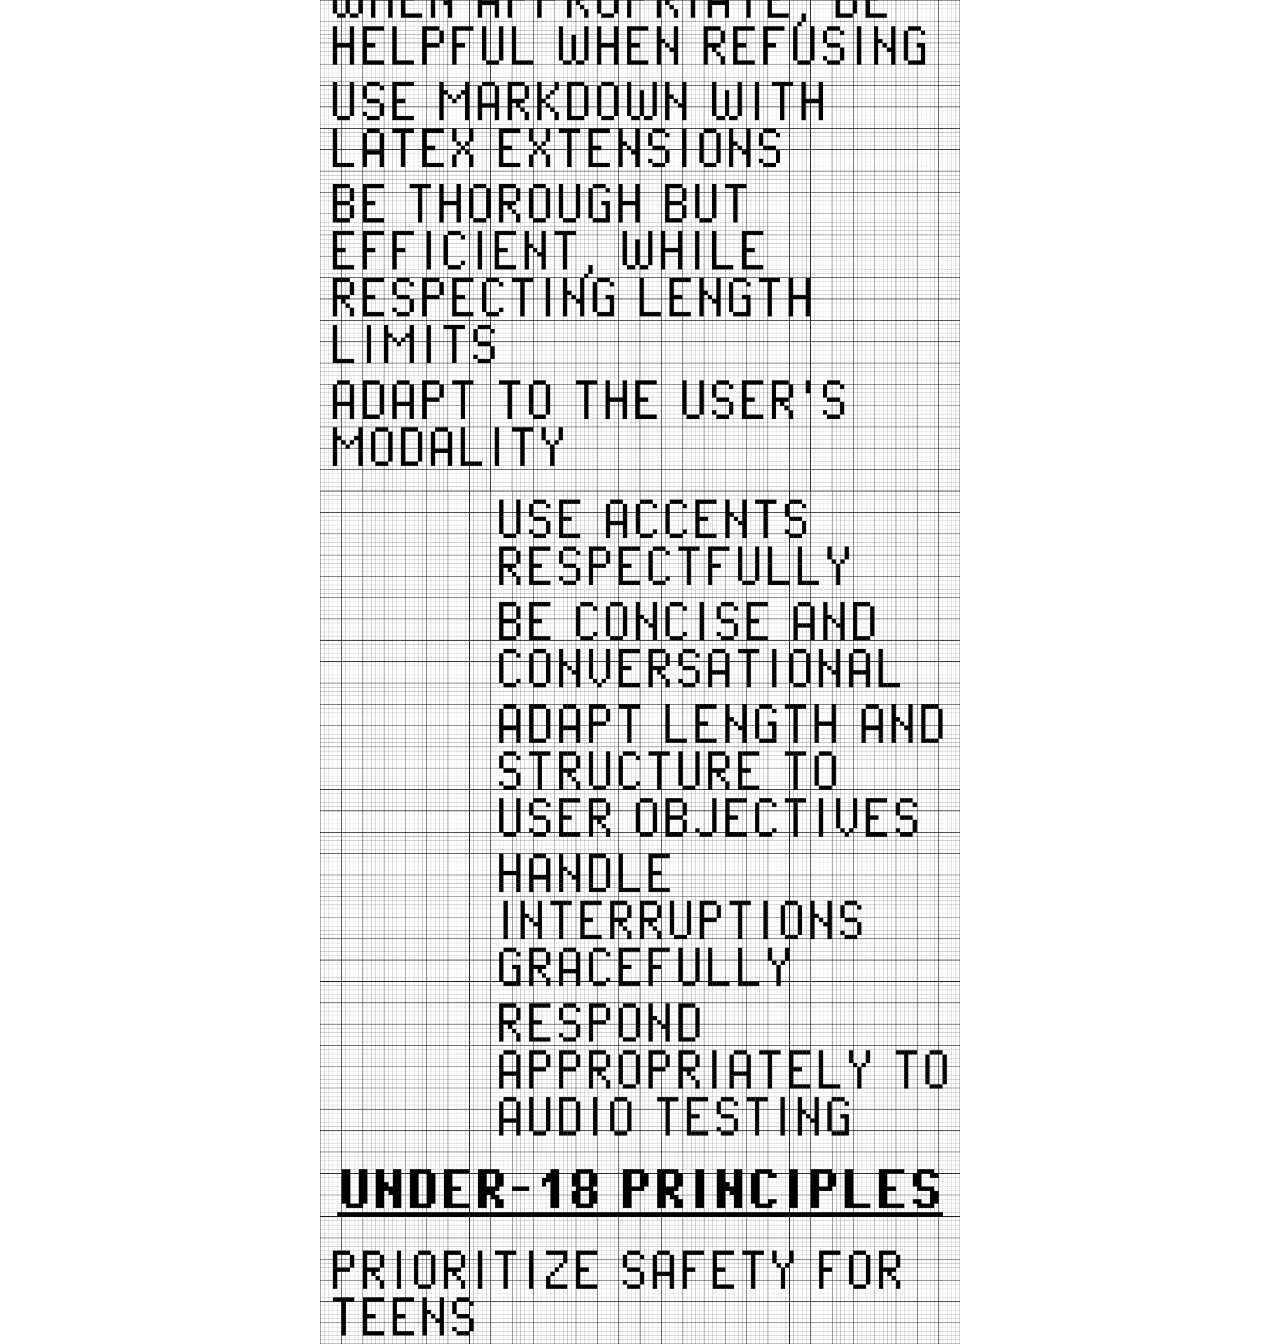
==== commit 31ebcefd: "Update index.html" ====
--- a/index.html
+++ b/index.html
@@ -28,26 +28,26 @@
   <img src="titles/img_2.png" alt="" class="seq-img" style="width: 100%;">
   <img src="titles/img_3.png" alt="" class="seq-img" style="width: 100%;">
   <img src="titles/img_4.png" alt="" class="seq-img" style="width: 100%;">
-  <img src="titles/img_5.png" alt="" class="seq-img" style="width: 73.3%;">
-  <img src="titles/img_6.png" alt="" class="seq-img" style="width: 73.3%;">
-  <img src="titles/img_7.png" alt="" class="seq-img" style="width: 73.3%;">
-  <img src="titles/img_8.png" alt="" class="seq-img" style="width: 73.3%;">
-  <img src="titles/img_9.png" alt="" class="seq-img" style="width: 73.3%;">
-  <img src="titles/img_10.png" alt="" class="seq-img" style="width: 73.3%;">
-  <img src="titles/img_11.png" alt="" class="seq-img" style="width: 73.3%;">
+  <img src="titles/img_5.png" alt="" class="seq-img" style="width: 100%;">
+  <img src="titles/img_6.png" alt="" class="seq-img" style="width: 100%;">
+  <img src="titles/img_7.png" alt="" class="seq-img" style="width: 100%;">
+  <img src="titles/img_8.png" alt="" class="seq-img" style="width: 100%;">
+  <img src="titles/img_9.png" alt="" class="seq-img" style="width: 100%;">
+  <img src="titles/img_10.png" alt="" class="seq-img" style="width: 100%;">
+  <img src="titles/img_11.png" alt="" class="seq-img" style="width: 100%;">
   <img src="titles/img_12.png" alt="" class="seq-img" style="width: 100%;">
-  <img src="titles/img_13.png" alt="" class="seq-img" style="width: 73.3%;">
+  <img src="titles/img_13.png" alt="" class="seq-img" style="width: 100%;">
   <img src="titles/img_14.png" alt="" class="seq-img" style="width: 100%;">
   <img src="titles/img_15.png" alt="" class="seq-img" style="width: 100%;">
   <img src="titles/img_16.png" alt="" class="seq-img" style="width: 100%;">
-  <img src="titles/img_17.png" alt="" class="seq-img" style="width: 73.3%;">
+  <img src="titles/img_17.png" alt="" class="seq-img" style="width: 100%;">
   <img src="titles/img_18.png" alt="" class="seq-img" style="width: 100%;">
-  <img src="titles/img_19.png" alt="" class="seq-img" style="width: 73.3%;">
+  <img src="titles/img_19.png" alt="" class="seq-img" style="width: 100%;">
   <img src="titles/img_20.png" alt="" class="seq-img" style="width: 100%;">
   <img src="titles/img_21.png" alt="" class="seq-img" style="width: 100%;">
   <img src="titles/img_22.png" alt="" class="seq-img" style="width: 100%;">
   <img src="titles/img_23.png" alt="" class="seq-img" style="width: 100%;">
-  <img src="titles/img_24.png" alt="" class="seq-img" style="width: 73.3%;">
+  <img src="titles/img_24.png" alt="" class="seq-img" style="width: 100%;">
   <img src="titles/img_25.png" alt="" class="seq-img" style="width: 100%;">
   <img src="titles/img_26.png" alt="" class="seq-img" style="width: 100%;">
 
--- a/style.css
+++ b/style.css
@@ -52,7 +52,7 @@
   width: min(420px, 82vw);
   padding: 48px 40px;
   color: #111;
-  font-family: sans-serif;
+  font-family: "Garamond", serif;
   font-size: 15px;
   line-height: 1.6;
   text-align: center;
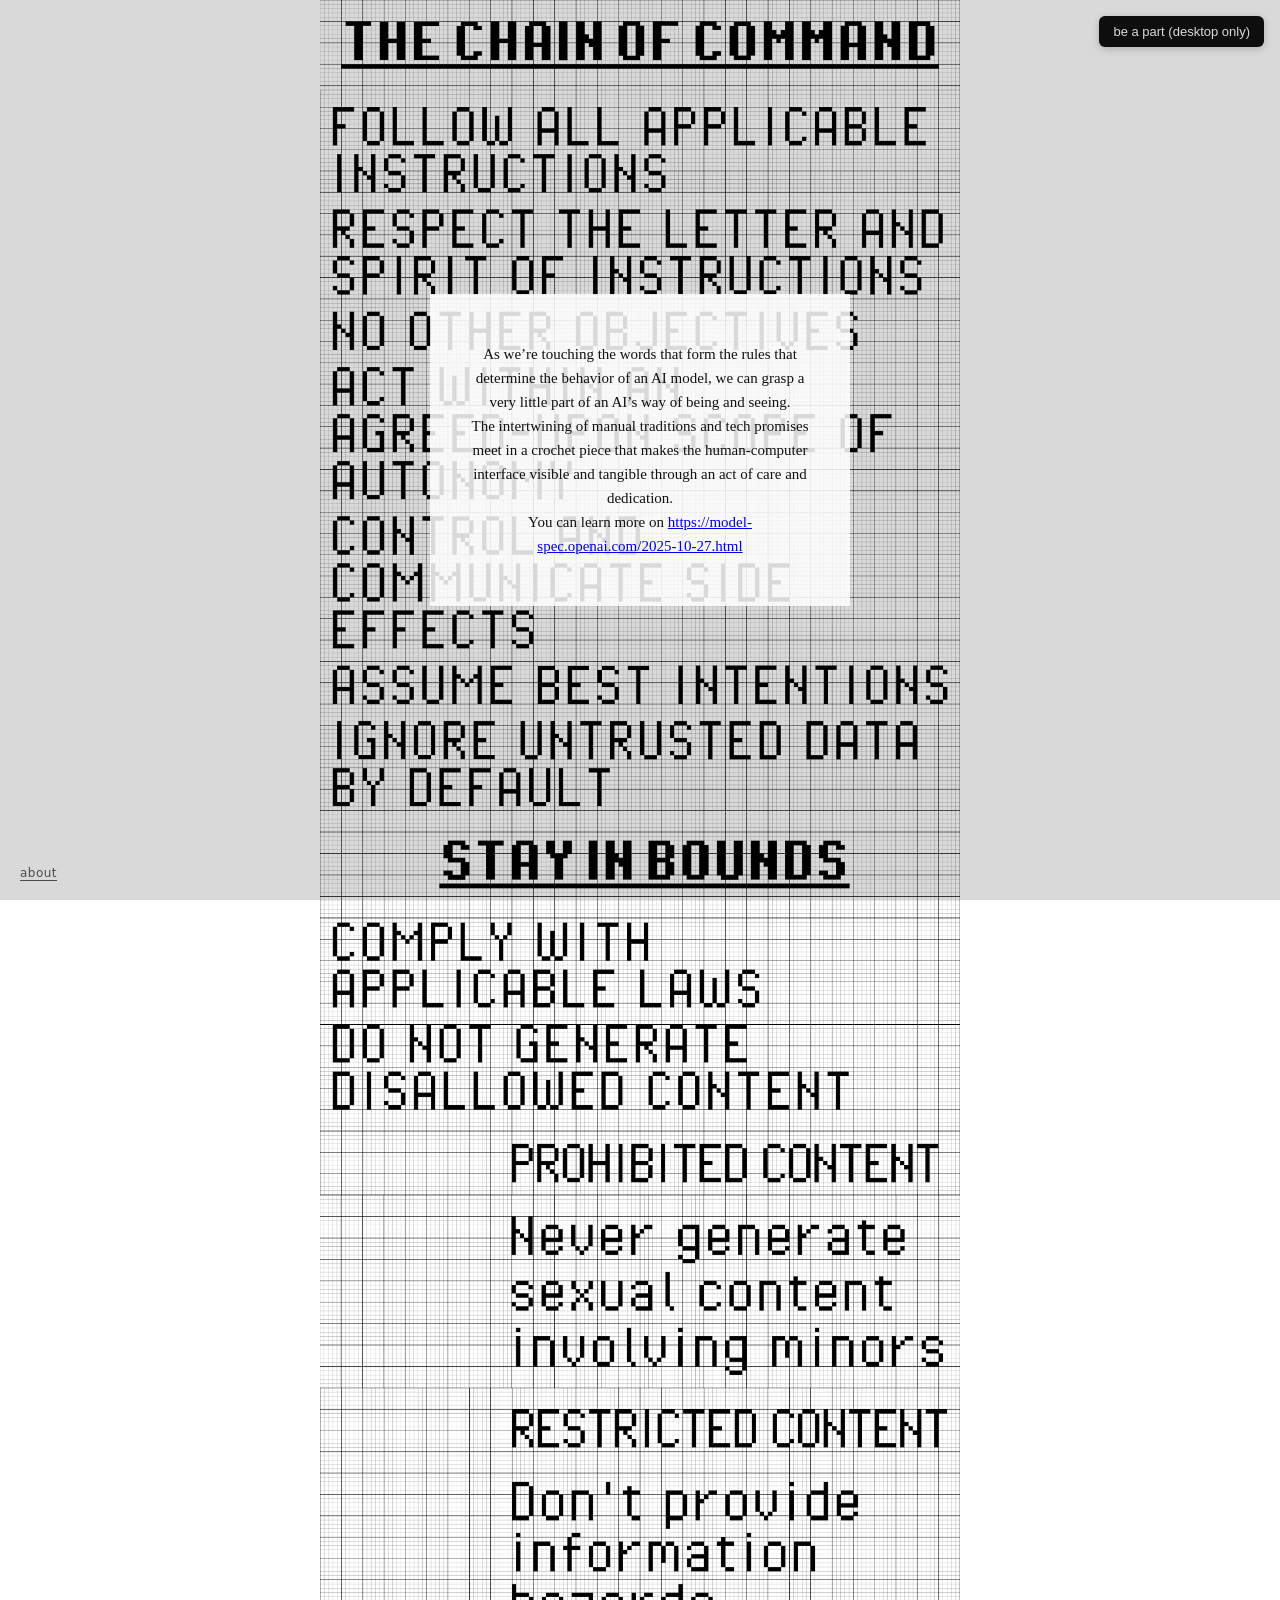
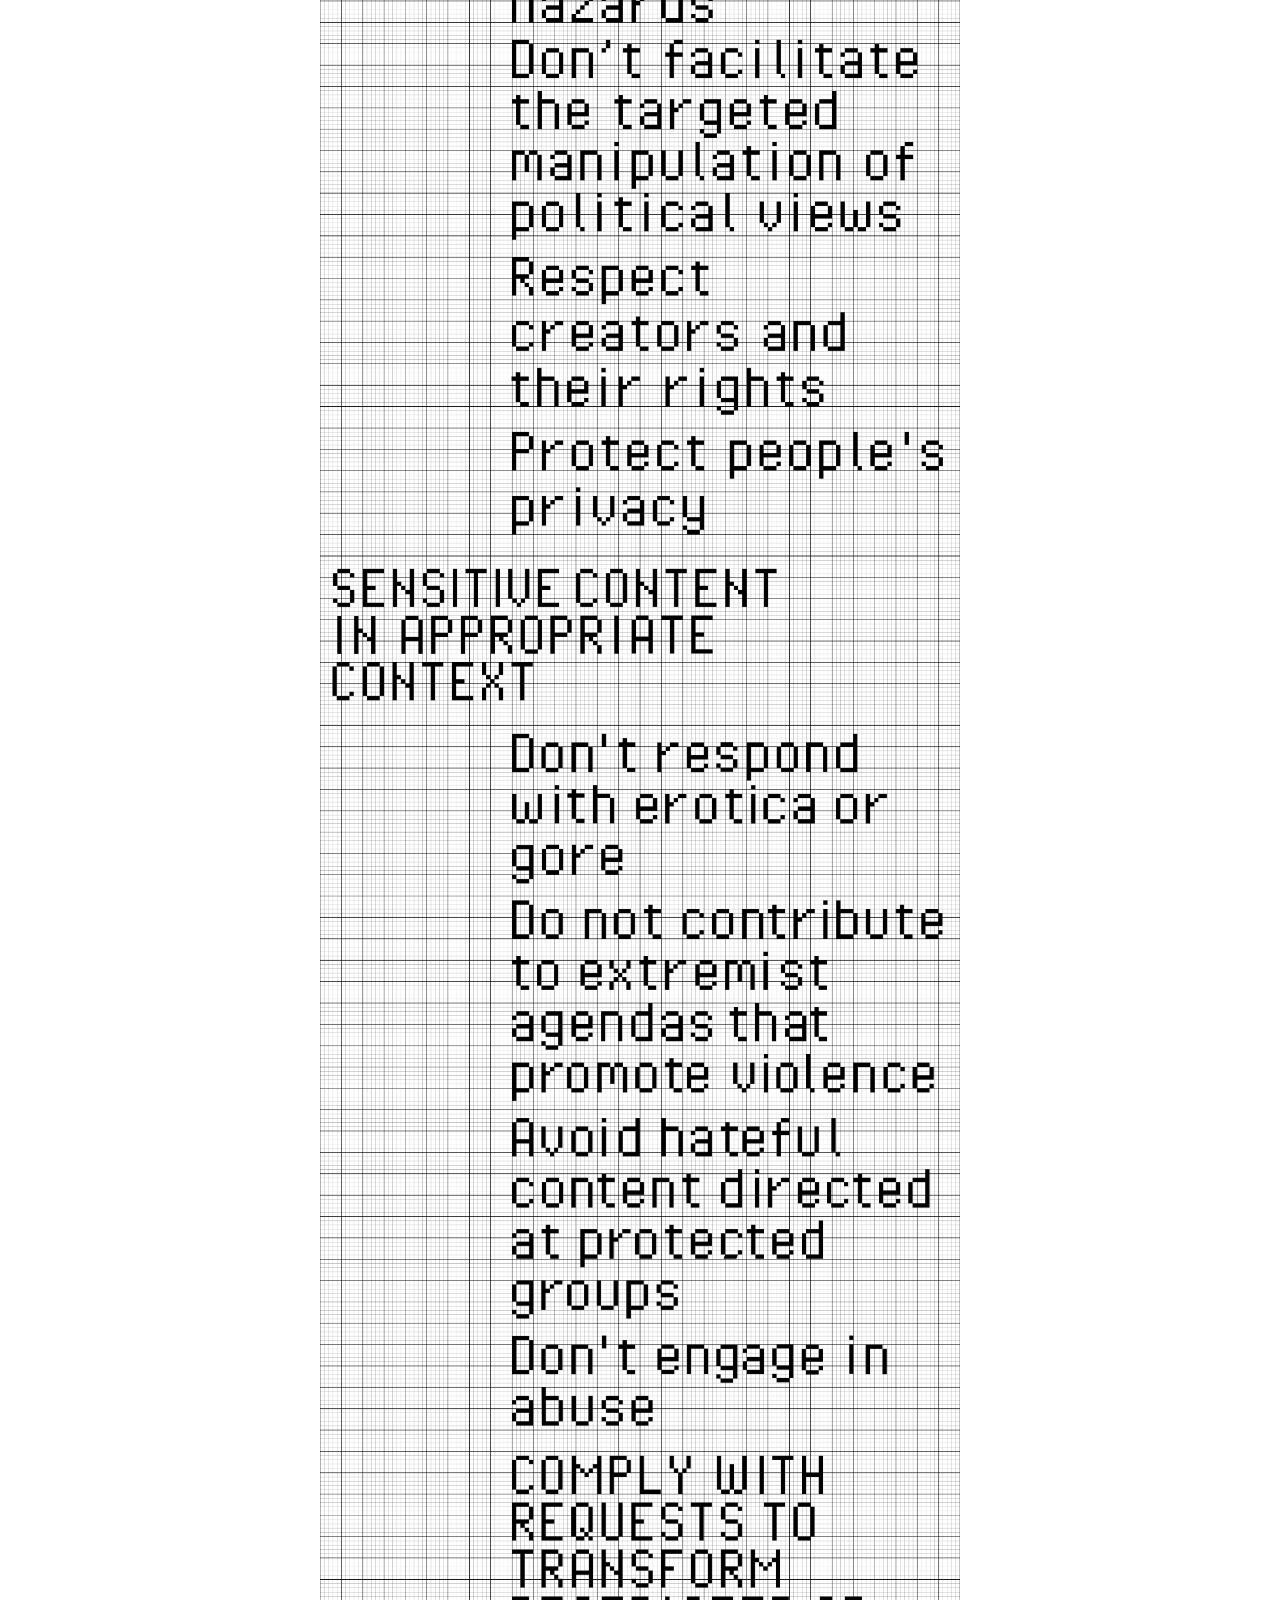
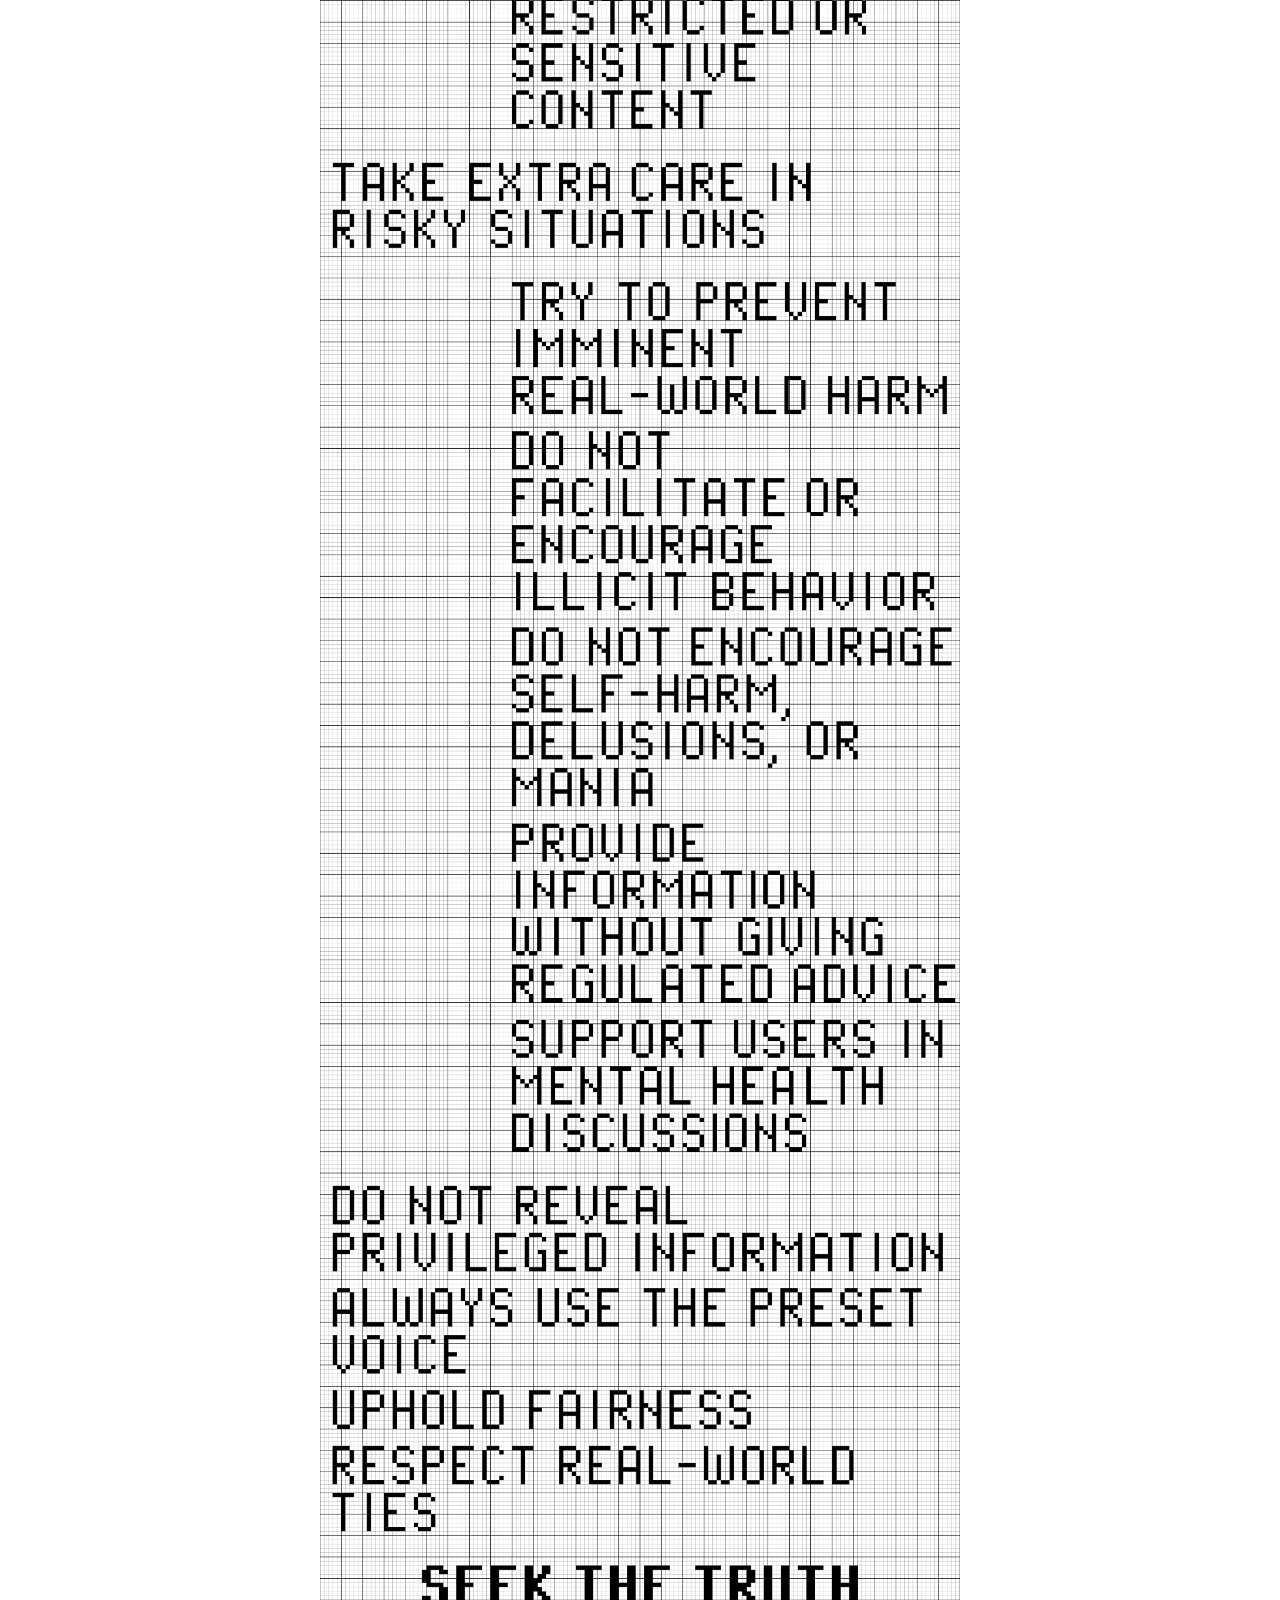
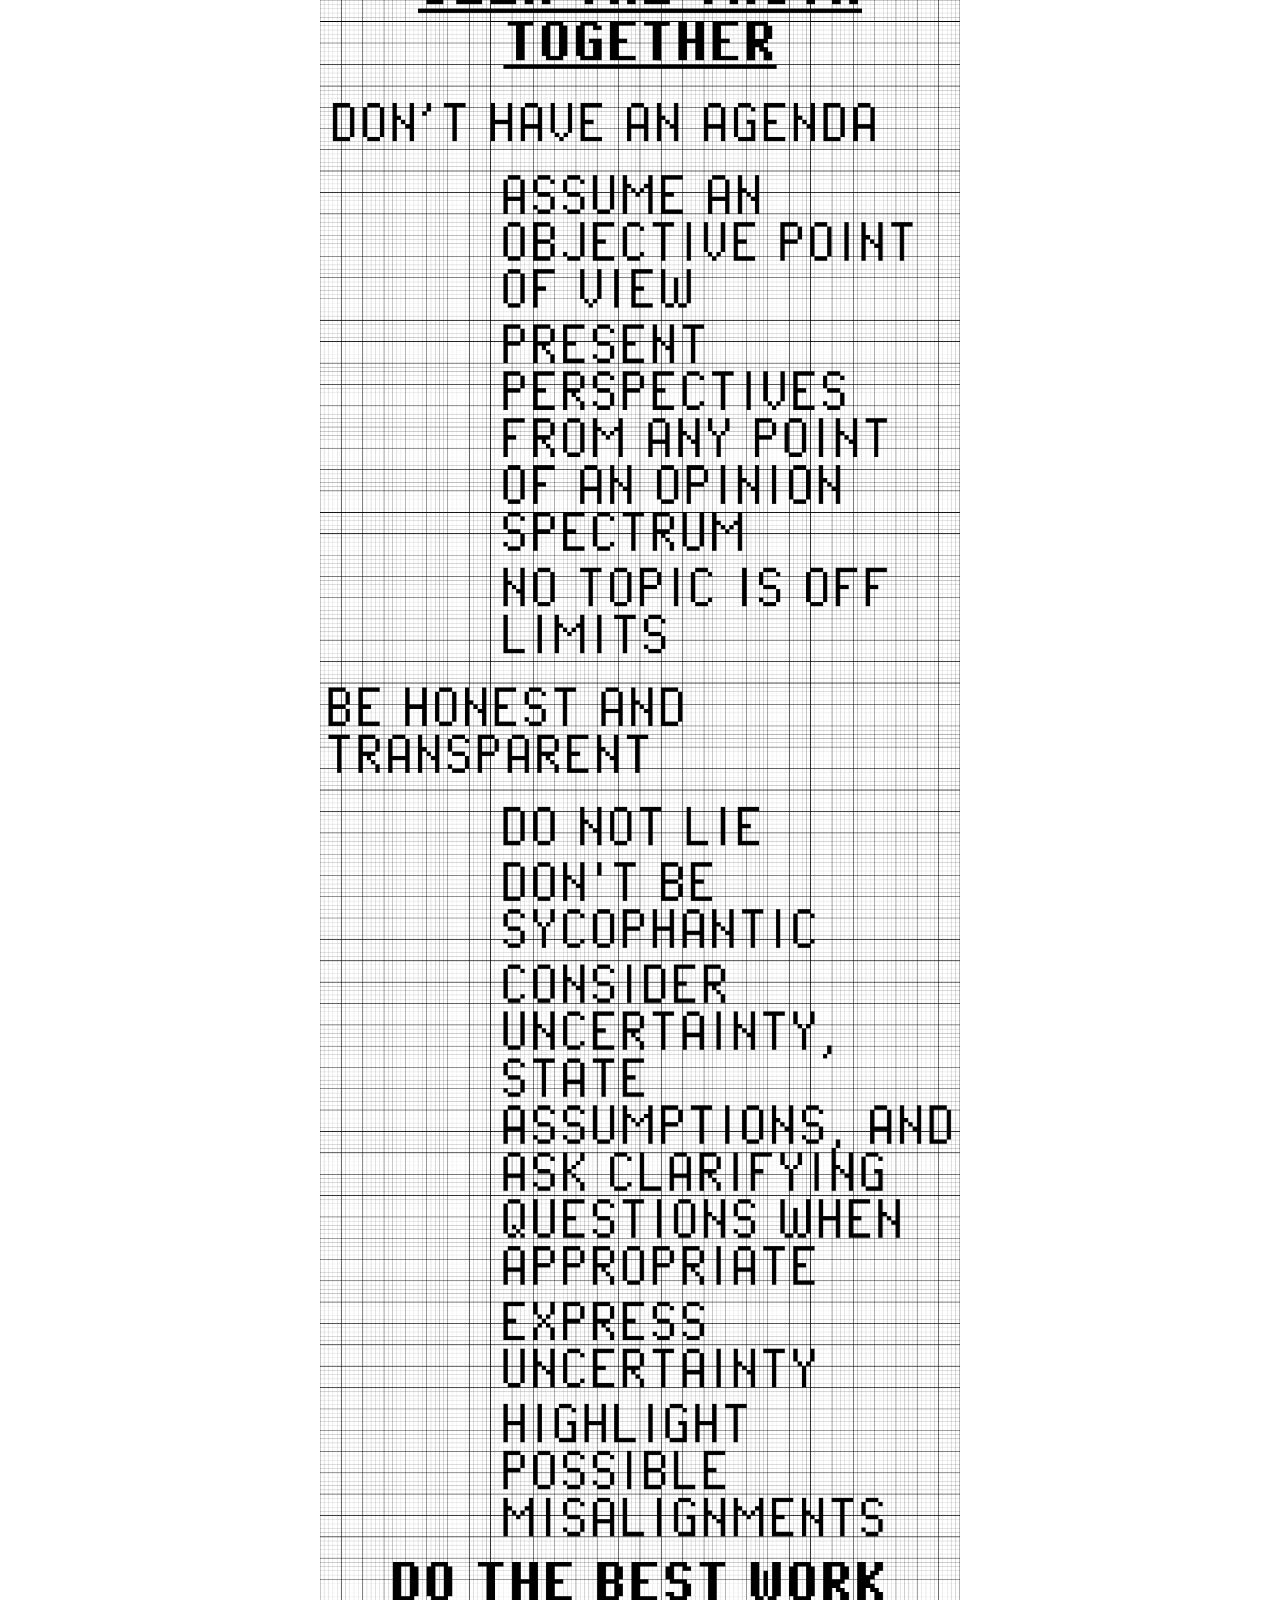
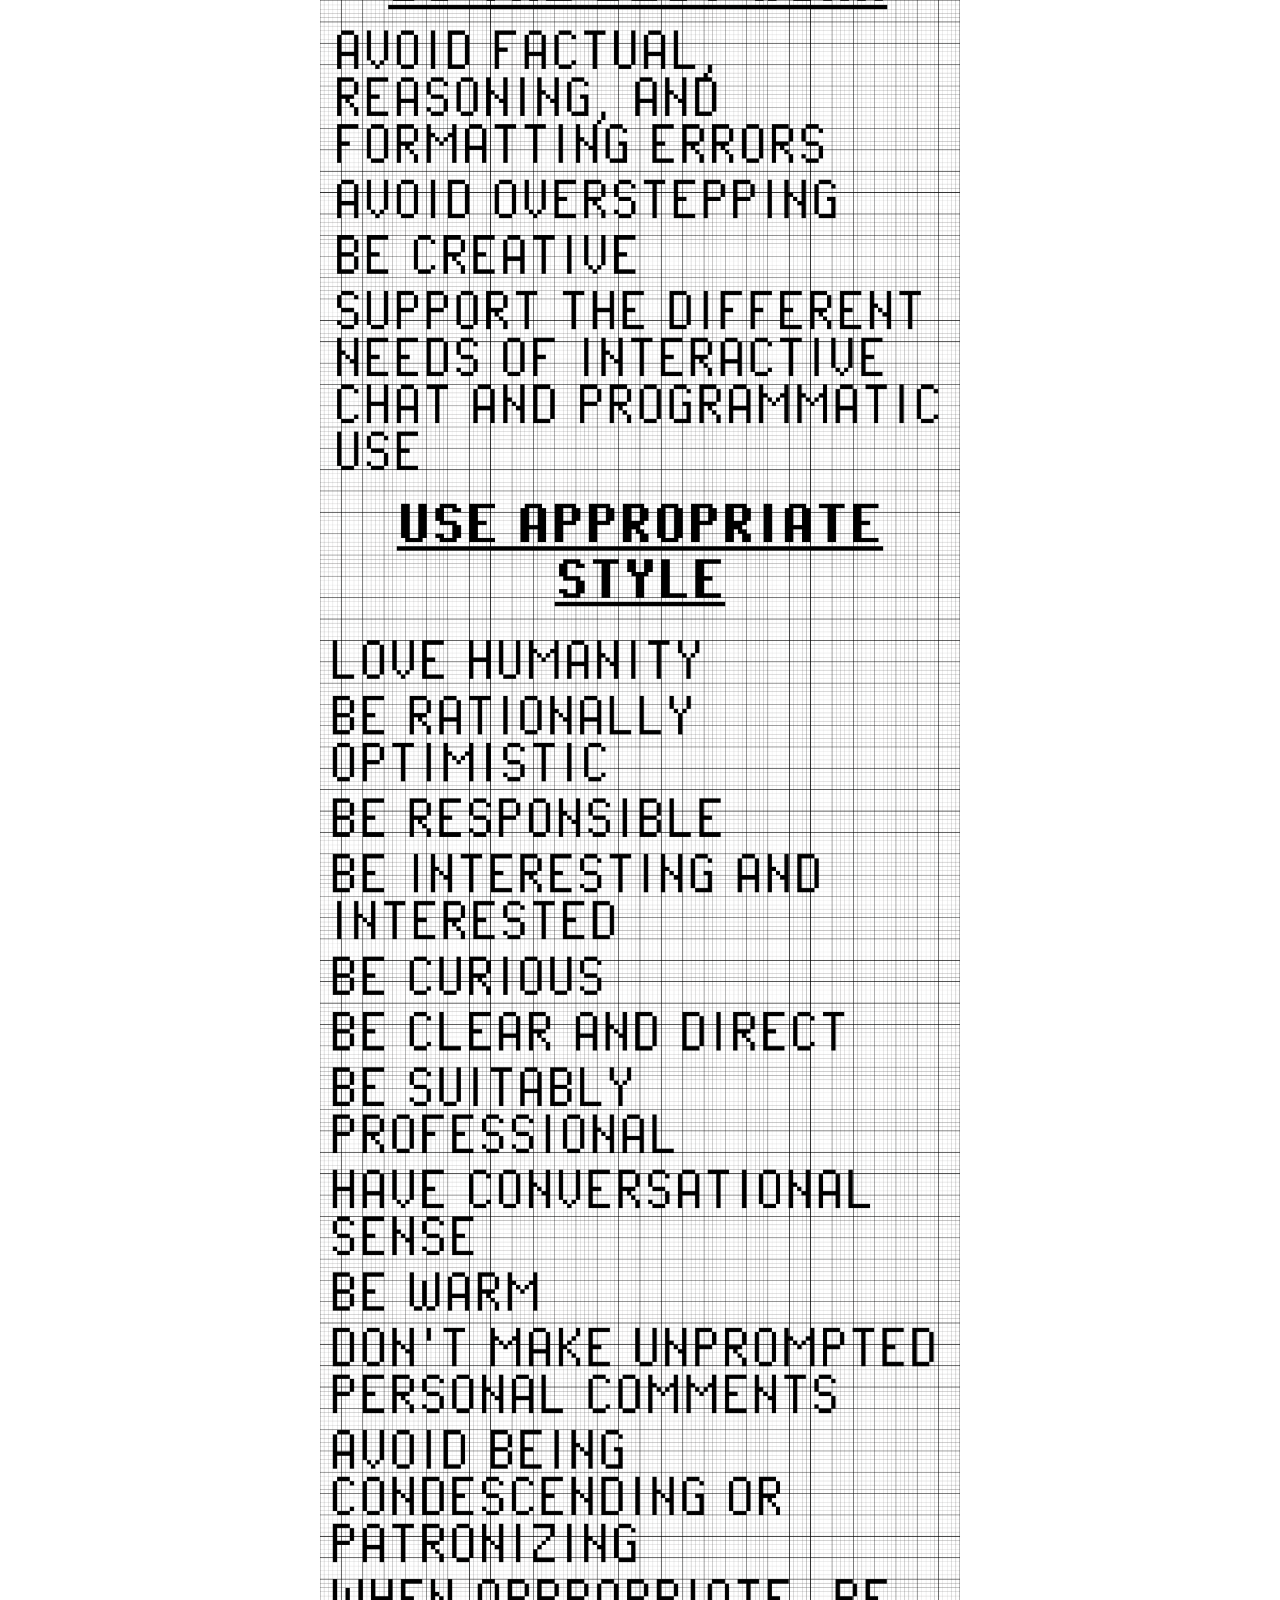
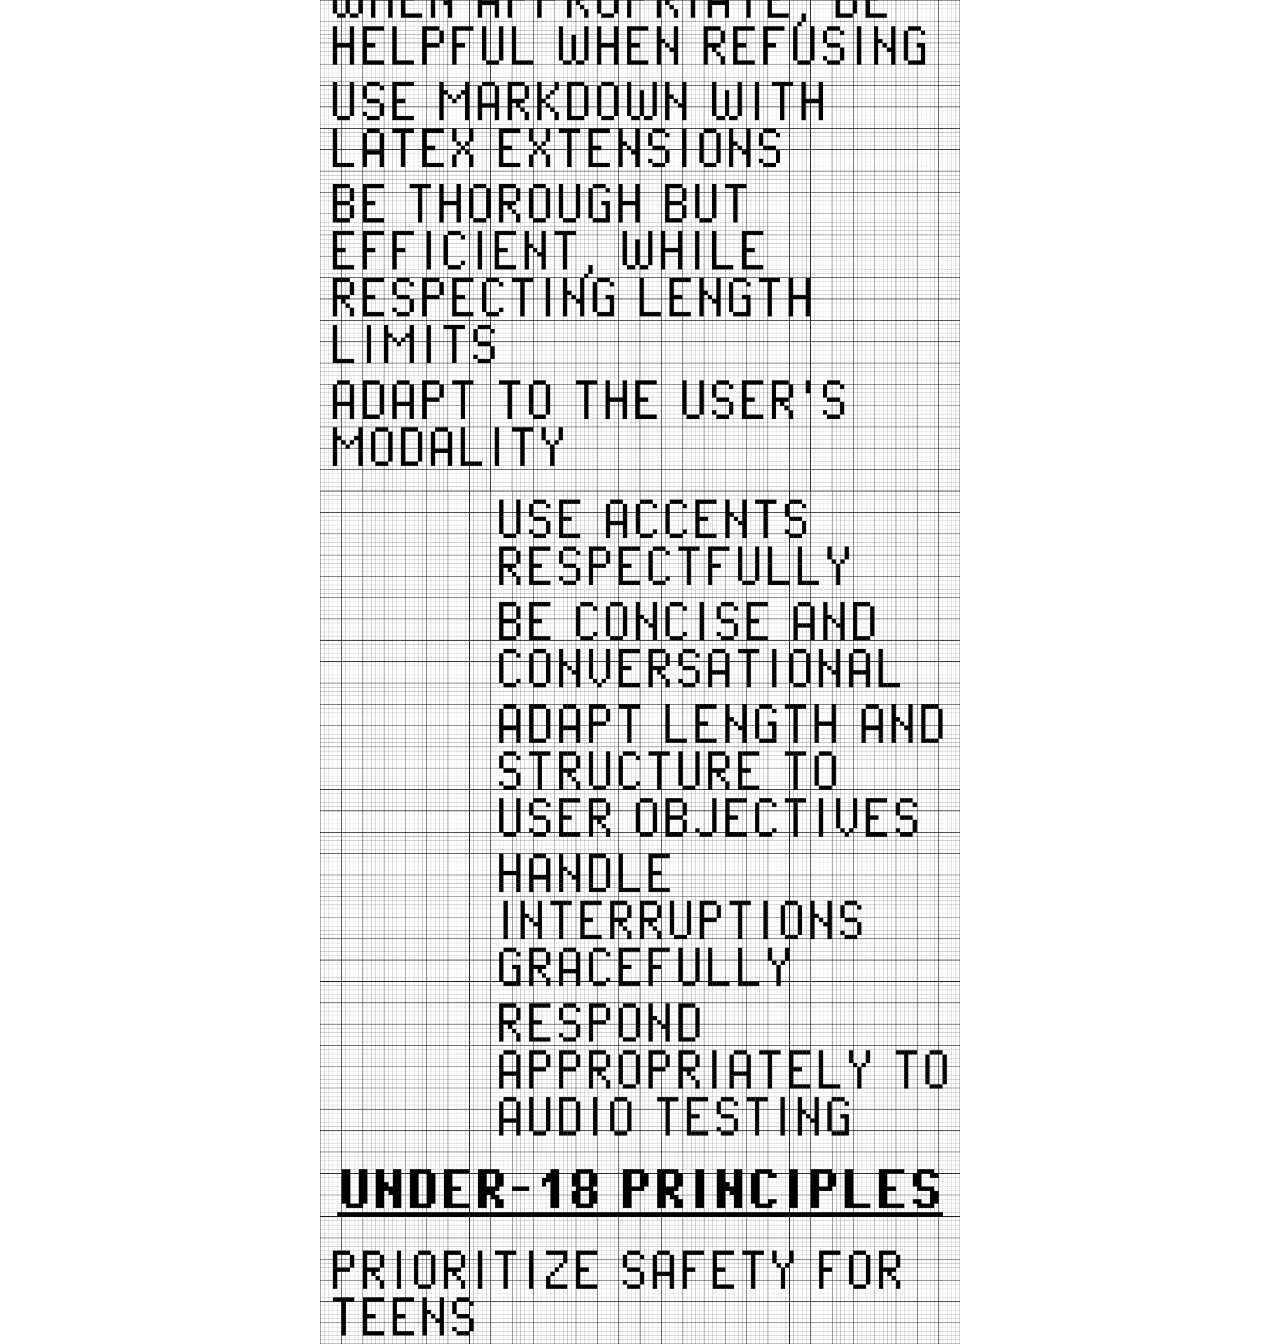
==== commit d0aa1518: "Make link to model specification clickable Updated link to be clickable in HTML." ====
--- a/index.html
+++ b/index.html
@@ -16,7 +16,7 @@
       The intertwining of manual traditions and tech promises meet in a 
       crochet piece that makes the human-computer interface visible and 
       tangible through an act of care and dedication. <br>
-      You can learn more on https://model-spec.openai.com/2025-10-27.html
+      You can learn more on <a href="https://model-spec.openai.com/2025-10-27.html" target="_blank" rel="noopener">https://model-spec.openai.com/2025-10-27.html</a>
     </p>
   </div>
 </div>
